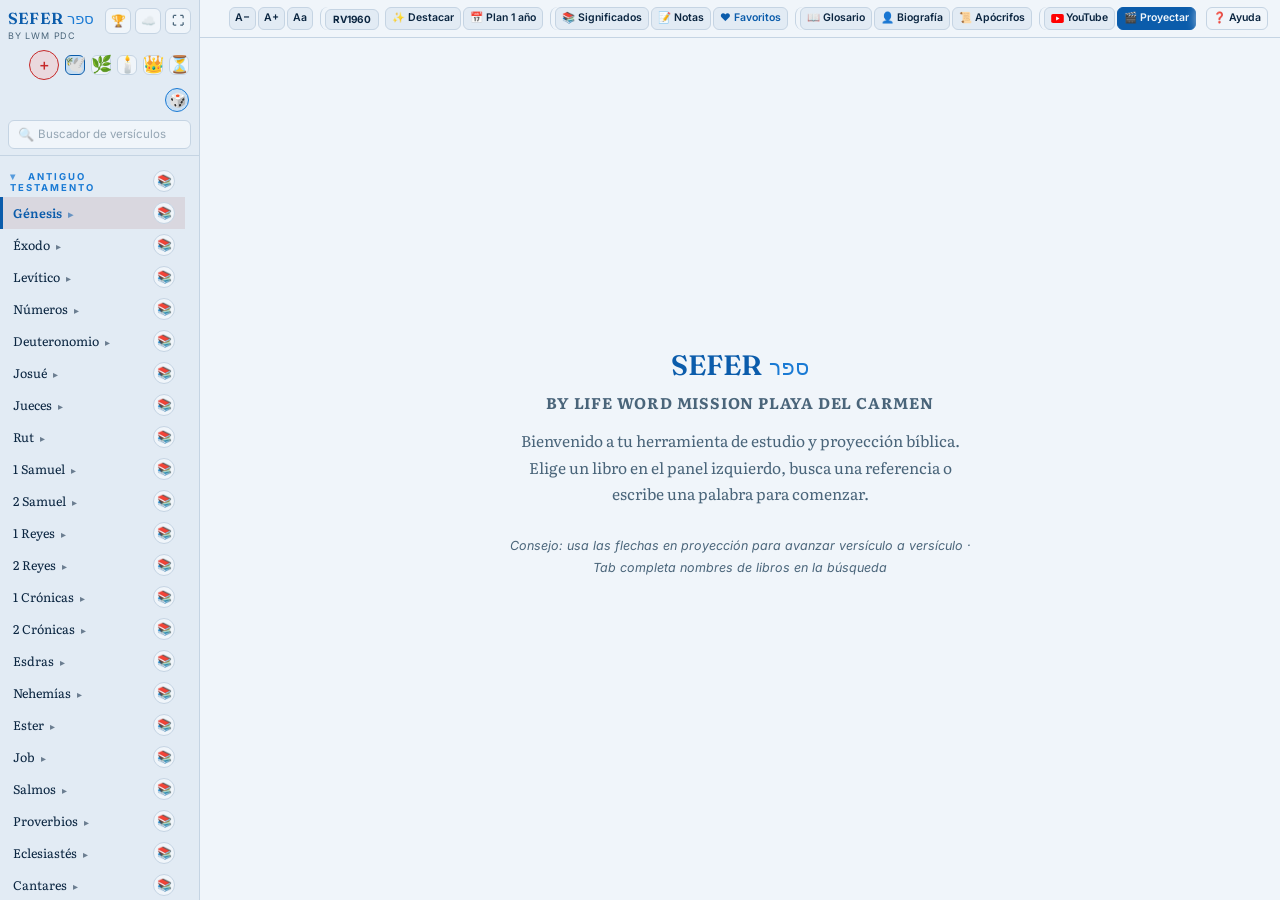
==== index.html @ 8e6ccca7 "Add files via upload" ====
<!DOCTYPE html>
<html lang="es">
<head>
<meta charset="UTF-8">
<meta name="viewport" content="width=device-width, initial-scale=1.0">
<title>SEFER ספר — BY LIFE WORD MISSION</title>
<link rel="preconnect" href="https://fonts.googleapis.com">
<link href="https://fonts.googleapis.com/css2?family=Fraunces:ital,opsz,wght@0,9..144,400;0,9..144,500;0,9..144,600;0,9..144,700;1,9..144,500&family=Literata:ital,opsz,wght@0,7..72,400;0,7..72,500;0,7..72,600;1,7..72,400&family=Inter:wght@400;500;600;700&display=swap" rel="stylesheet">

  <link rel="stylesheet" href="styles/base.css">
  <link rel="stylesheet" href="styles/nav.css">
  <link rel="stylesheet" href="styles/toolbar.css">
  <link rel="stylesheet" href="styles/reader.css">
  <link rel="stylesheet" href="styles/stage.css">
  <link rel="stylesheet" href="styles/modals.css">
  <link rel="stylesheet" href="styles/side-panel.css">
  <link rel="stylesheet" href="styles/word-popup.css">
  <link rel="stylesheet" href="styles/tour.css">
  <link rel="stylesheet" href="styles/themes.css">
  <link rel="stylesheet" href="styles/responsive.css">

</head>
<body data-theme="lwm-day">
<div id="app">

  <div id="mobile-header">
    
    <div id="mobile-word-search-wrap" style="display:none;">
      <button type="button" id="mobile-word-search-clear" class="search-clear-btn" title="Borrar" aria-label="Borrar" hidden>✕</button>
      <input id="mobile-word-search-input" placeholder="Buscar palabra…" autocomplete="off" spellcheck="false">
    </div>
  </div>

  <div id="nav">
    <div id="nav-header">
      <div id="nav-header-row">
        <div>
          <div class="brand-block" id="brand-reset-btn" role="button" tabindex="0" data-tooltip="Reiniciar navegación (contraer todo)" title="Reiniciar navegación (contraer todo)" style="cursor:pointer;">
          <div class="brand">SEFER<span class="brand-heb">ספר</span></div>
          <div class="brand-sub">BY LWM PDC</div>
          </div>
        </div>
        <div id="nav-header-actions">
          <button type="button" id="btn-user-profile" class="nav-action-btn" data-tooltip="Perfil, logros e insignias" title="Perfil">🏆</button>
          <button type="button" id="btn-login-google" class="nav-action-btn" data-tooltip="Sincronizar con Google Drive" title="Sincronizar">☁️</button>
          <button type="button" id="fullscreen-btn" class="nav-action-btn" data-tooltip="Pantalla completa (como F11)" title="Pantalla completa">⛶</button>
        </div>
      </div>
      <div id="theme-switch">
        <div class="theme-row-continuous">
          <button type="button" id="theme-more-btn" class="theme-more-btn" title="Más temas" data-tooltip="Cambiar lote de temas (＋/−)">＋</button>
          <div id="theme-batch" class="theme-batch"></div>
        </div>
        <button type="button" id="random-verse-btn" class="random-verse-btn" title="Versículo aleatorio" data-tooltip="Ir a un versículo al azar">🎲</button>
      </div>
      <div id="ref-search-wrap">
        <span class="ref-search-icon" aria-hidden="true">🔍</span>
        <button type="button" id="ref-search-clear" class="search-clear-btn" title="Borrar búsqueda" aria-label="Borrar búsqueda" hidden>✕</button>
        <input id="ref-search" placeholder="" autocomplete="off" spellcheck="false" aria-label="Buscador de versículos">
        <span id="ref-ph-anim">Buscador de versículos</span>
        <div id="ref-suggest"></div>
      </div>
    </div>
    <div id="book-list"></div>

<div id="yt-player-wrap" class="yt-sidebar" style="display:none;" aria-hidden="true">
  <div id="yt-player-bar">
    <span id="yt-player-title">Sermón</span>
    <div style="display:flex;gap:3px;align-items:center;flex-shrink:0;">
      <button type="button" id="yt-change-btn" class="yt-bar-btn" title="Cambiar enlace">✎</button>
      <button type="button" id="yt-clear-btn" class="yt-bar-btn" title="Borrar enlace y cerrar">🗑</button>
      <button type="button" id="yt-close-btn" class="yt-bar-btn" title="Cerrar">✕</button>
    </div>
  </div>
  <div id="yt-iframe-box"></div>
</div>

  </div>

  <div id="main">
    <div id="topbar">
      <div id="topbar-left">
        <div id="current-ref">—</div>
      </div>
      <div id="topbar-actions">
        <span class="tb-group" id="tb-group-font">
          <button class="btn btn-icon has-tip" id="font-dec" data-tooltip="Reducir tamaño del texto">A−</button>
          <button class="btn btn-icon has-tip" id="font-inc" data-tooltip="Aumentar tamaño del texto">A+</button>
          <button class="btn btn-icon has-tip" id="font-family-btn" data-tooltip="Elegir tipografía de lectura">Aa</button>
        </span>
        <span class="tb-group" id="tb-group-read">
          <div id="version-switch" class="version-switch-toolkit">
            <button type="button" id="version-btn" class="btn has-tip" aria-haspopup="listbox" aria-expanded="false" title="Traducción" data-tooltip="Cambiar traducción bíblica (RV1960, NVI…)">
              <span class="vb-label">RV1960</span>
            </button>
            <div id="version-menu" role="listbox" aria-label="Versiones de la Biblia">
              <div class="ver-group">Reina Valera</div>
              <button type="button" class="ver-item" data-version="rv1909" role="option"><span class="ver-dot">•</span> 1909</button>
              <button type="button" class="ver-item active" data-version="rv1960" role="option"><span class="ver-dot">•</span> 1960 <span class="ver-def">Predeterminado</span></button>
              <button type="button" class="ver-item" data-version="rva2015" role="option"><span class="ver-dot">•</span> 2015</button>
              <div class="ver-group">Nueva Versión Internacional</div>
              <button type="button" class="ver-item" data-version="nvi" role="option">NVI (Español latino)</button>
              <div class="ver-group">Nueva Traducción Viviente</div>
              <button type="button" class="ver-item" data-version="ntv" role="option">NTV</button>
              <div class="ver-group">Traducción en Lenguaje Actual</div>
              <button type="button" class="ver-item" data-version="tla" role="option">TLA</button>
            </div>
          </div>
          <button class="btn has-tip" id="easy-btn" data-action="highlight" data-tooltip="Destacar nombres, lugares y palabras de Jesús">✨ Destacar</button>
          <button class="btn has-tip" id="plan-btn" data-tooltip="Plan de lectura de la Biblia en un año">📅 Plan 1 año</button>
        </span>
        <span class="tb-group" id="tb-group-study">
          <button class="btn has-tip" id="meanings-btn" data-tooltip="Ver significados guardados">📚 Significados</button>
          <button class="btn has-tip" id="notes-btn" data-tooltip="Abrir tus notas por versículo">📝 Notas</button>
          <button class="btn fav-btn has-tip" id="favs-btn" data-tooltip="Ver versículos favoritos">❤️ Favoritos</button>
        </span>
        <span class="tb-group" id="tb-group-consult">
          <button class="btn has-tip" id="glossary-btn" data-tooltip="Consultar términos bíblicos">📖 Glosario</button>
          <button class="btn has-tip" id="biography-btn" data-tooltip="Biografías de personas de la Biblia">👤 Biografía</button>
          <button class="btn has-tip" id="apocrifos-btn" data-tooltip="Información sobre libros apócrifos">📜 Apócrifos</button>
        </span>
        <span class="tb-group" id="tb-group-tools">
          <span id="estado-nube" style="display:none;" aria-hidden="true"></span>
          <button class="btn has-tip" id="youtube-btn" data-tooltip="Pegar un sermón de YouTube mientras lees"><svg class="yt-logo" viewBox="0 0 28 20" width="18" height="13" aria-hidden="true"><rect width="28" height="20" rx="4" fill="#FF0000"/><path d="M11 5.5v9l7.5-4.5L11 5.5z" fill="#fff"/></svg> YouTube</button>
          <button class="btn primary has-tip" id="project-btn" data-tooltip="Proyectar versículo, selección o capítulo">🎬 Proyectar</button>
          <button class="btn has-tip" id="help-btn" data-tooltip="Manual de SEFER y tour guiado">❓ Ayuda</button>
        </span>
      </div>
    </div>
    
    <div id="mobile-toolbar">
      <button type="button" class="btn" id="mt-easy" data-tooltip="Destacar">✨ Destacar</button>
<button type="button" class="btn" id="mt-meanings" data-tooltip="Ver significados guardados">📚 Significados</button>
      <button type="button" class="btn" id="mt-notes" data-tooltip="Abrir tus notas por versículo">📝 Notas</button>
      <button type="button" class="btn fav-btn" id="mt-favs" data-tooltip="Ver versículos favoritos">♥ Favoritos</button>
      <button type="button" class="btn" id="mt-help" data-tooltip="Manual de SEFER y tour guiado">❓ Ayuda</button>
    </div>
    <div id="selection-bar"><div id="selection-info"></div></div>

    <div id="content-wrap">
      <div id="reader"></div>
      <div id="side-backdrop"></div>
      <div id="side"></div>
    </div>
  </div>

  <div id="mobile-footer">
    <div id="mobile-footer-themes"></div>
    <div id="mobile-footer-search"></div>
  </div>

</div>

<div id="project-sheet">
  <div class="ps-card">
    <div class="ps-title">🎬 Proyectar</div>
    <button type="button" class="ps-opt" data-proj="current" data-ps-key="1">1 · 📄 Versículo actual</button>
    <button type="button" class="ps-opt" data-proj="selection" id="ps-opt-selection" data-ps-key="2">2 · ☑️ Selección de versículos</button>
    <button type="button" class="ps-opt" data-proj="chapter" data-ps-key="3">3 · 📚 Capítulo completo</button>
    <button type="button" class="ps-cancel" id="ps-cancel">Cancelar</button>
  </div>
</div>

<div id="stage">
  <div id="stage-exit">Salir (Esc)</div>
  <div id="stage-compare-wrap">
    <button type="button" class="stage-btn" id="stage-compare-btn" title="Comparar con otra traducción (izq/der)">⇄ Comparar</button>
    <select id="stage-compare-sel" title="Segunda traducción" style="display:none;">
      <option value="rv1960">RV1960</option>
      <option value="rv1909">RV1909</option>
      <option value="rva2015">RVA2015</option>
      <option value="nvi">NVI</option>
      <option value="ntv">NTV</option>
      <option value="tla">TLA</option>
    </select>
  </div>
  <div id="stage-extra-btns" style="display:none;">
    <button type="button" class="stage-btn stage-extra" id="stage-fav-btn" title="Guardar en favoritos">❤️</button>
    <button type="button" class="stage-btn stage-extra" id="stage-note-btn" title="Escribir nota">📝</button>
    <button type="button" class="stage-btn stage-extra" id="stage-highlight-btn" title="Resaltar palabras (manual)">🖍️</button>
    <button type="button" class="stage-btn stage-extra" id="stage-dice-btn" title="Otro versículo al azar">🎲</button>
  </div>
  <div id="stage-note-panel" style="display:none;">
    <textarea id="stage-note-ta" placeholder="Escribe una nota sobre este versículo…"></textarea>
    <div class="stage-note-actions">
      <button type="button" class="stage-btn" id="stage-note-save">Guardar</button>
      <button type="button" class="stage-btn" id="stage-note-cancel">Cerrar</button>
    </div>
  </div>
  <div id="stage-body">
    <div class="stage-pane" id="stage-pane-a">
      <div class="stage-ref" id="stage-ref"></div>
      <div class="stage-text" id="stage-text"></div>
    </div>
    <div class="stage-pane" id="stage-pane-b" style="display:none;">
      <div class="stage-ref" id="stage-ref-b"></div>
      <div class="stage-text" id="stage-text-b"></div>
    </div>
  </div>
  <div id="stage-nav">
    <button class="stage-btn" id="stage-prev">‹ Anterior</button>
    <button class="stage-btn" id="stage-auto" title="Desplazamiento automático (10 s de espera)" style="display:none;">▶ Auto</button>
    <button class="stage-btn stage-speed" id="stage-speed-btn" title="Velocidad (clic para cambiar)" style="display:none;">0.03×</button>
    <button class="stage-btn" id="stage-next">Siguiente ›</button>
  </div>
</div>

<div id="modal-youtube" style="display:none;position:fixed;inset:0;z-index:1350;background:rgba(0,0,0,0.45);align-items:center;justify-content:center;padding:20px;">
  <div class="im-card" style="max-width:420px;width:100%;background:var(--card-bg);color:var(--ink);border:1px solid var(--line);border-radius:12px;padding:20px 22px;position:relative;">
    <button type="button" id="cerrar-youtube-modal" style="position:absolute;top:10px;right:12px;border:none;background:transparent;font-size:18px;cursor:pointer;color:var(--ink-soft);">❌</button>
    <div style="font-family:var(--font-display);font-weight:700;font-size:18px;color:var(--rubric);margin:0 28px 10px 0;">Sermón de YouTube</div>
    <p style="font-size:13px;color:var(--ink-soft);margin:0 0 12px;line-height:1.5;">Pega el enlace del vídeo. Se mostrará <strong>solo el reproductor</strong> en una esquina (sin comentarios ni lista de sugerencias de la página de YouTube).</p>
    <input id="yt-url-input" type="url" placeholder="https://www.youtube.com/watch?v=… o https://youtu.be/…" style="width:100%;box-sizing:border-box;padding:10px 12px;border:1px solid var(--line);border-radius:8px;background:var(--parchment);color:var(--ink);font-family:var(--font-ui);font-size:13px;margin-bottom:12px;">
    <div class="yt-modal-actions">
      <button type="button" class="btn" id="yt-clear-modal-btn">Borrar</button>
      <button type="button" class="btn" id="yt-paste-btn">Pegar</button>
      <button type="button" class="btn primary" id="yt-load-btn">Cargar vídeo</button>
    </div>
  </div>
</div>

<div id="modal-plan-lectura" style="display:none;position:fixed;inset:0;z-index:1300;background:rgba(0,0,0,0.45);align-items:center;justify-content:center;padding:20px;">
  <div class="im-card" style="max-width:483px;width:92%;height:min(480px,70vh);max-height:70vh;display:flex;flex-direction:column;overflow:hidden;background:var(--card-bg);color:var(--ink);border:1px solid var(--line);border-radius:10px;padding:16px 18px 14px;position:relative;box-sizing:border-box;">
    <button type="button" id="cerrar-plan" style="position:absolute;top:10px;right:12px;border:none;background:transparent;font-size:18px;cursor:pointer;color:var(--ink-soft);">❌</button>
    <div style="font-family:var(--font-display);font-size:18px;font-weight:700;color:var(--rubric);margin:0 28px 8px 0;">📅 Plan de Lectura en 1 Año</div>
    <div style="font-size:12px;font-weight:600;color:var(--ink-soft);margin:0 0 6px;">Orden de lectura</div>
    <div class="plan-order-row" style="display:flex;gap:5px;flex-wrap:nowrap;margin:0 0 12px;overflow-x:hidden;max-width:100%;">
      <button type="button" class="btn plan-order-btn active" data-order="canonical">Canónico AT→NT</button>
      <button type="button" class="btn plan-order-btn" data-order="inverse">Inverso NT→AT</button>
      <button type="button" class="btn plan-order-btn" data-order="parallel">Paralelo</button>
      <button type="button" class="btn plan-order-btn" data-order="chrono">Cronológico</button>
    </div>
    <div style="font-size:12px;font-weight:600;color:var(--ink-soft);margin:0 0 6px;">Inicio del plan</div>
    <div style="display:flex;gap:6px;flex-wrap:wrap;margin:0 0 12px;">
      <button type="button" class="btn plan-mode-btn active" id="plan-mode-calendar" data-mode="calendar">1 ene – 31 dic</button>
      <button type="button" class="btn plan-mode-btn" id="plan-mode-today" data-mode="today">Desde hoy (365 días)</button>
    </div>
    <p style="font-size:13px;color:var(--ink-soft);margin:0 0 12px;">Día <strong id="dia-actual-plan">—</strong> <span id="plan-mode-label" style="opacity:0.8;"></span></p>
    <div id="lectura-de-hoy"></div>
    <div style="margin-top:14px;display:flex;gap:8px;flex-wrap:wrap;">
      <button type="button" class="btn" id="plan-prev-day">‹ Día anterior</button>
      <button type="button" class="btn" id="plan-next-day">Día siguiente ›</button>
    </div>
  </div>
</div>

<div id="modal-perfil" style="display:none;position:fixed;inset:0;z-index:1300;background:rgba(0,0,0,0.45);align-items:center;justify-content:center;padding:20px;">
  <div class="im-card" style="max-width:560px;width:100%;max-height:88vh;display:flex;flex-direction:column;background:var(--card-bg);color:var(--ink);border:1px solid var(--line);border-radius:12px;padding:0;position:relative;overflow:hidden;">
    <button type="button" id="cerrar-perfil" style="position:absolute;top:10px;right:12px;border:none;background:transparent;font-size:18px;cursor:pointer;color:var(--ink-soft);z-index:2;">❌</button>
    <div id="perfil-header" style="flex:0 0 auto;padding:20px 22px 14px;border-bottom:1px solid var(--line);display:flex;gap:14px;align-items:center;">
      <img id="perfil-foto" alt="" style="width:56px;height:56px;border-radius:50%;object-fit:cover;background:var(--parchment-2);border:2px solid var(--line);display:none;">
      <div id="perfil-foto-placeholder" style="width:56px;height:56px;border-radius:50%;background:var(--parchment-2);border:2px solid var(--line);display:flex;align-items:center;justify-content:center;font-size:24px;">👤</div>
      <div style="min-width:0;flex:1;">
        <div id="perfil-nombre" style="font-family:var(--font-display);font-weight:700;font-size:17px;color:var(--rubric);">Invitado</div>
        <div id="perfil-email" style="font-size:12px;color:var(--ink-soft);word-break:break-all;">Conecta con ☁️ Sincronizar para ver tu cuenta</div>
        <div id="perfil-stats" style="font-size:12px;margin-top:6px;color:var(--ink-soft);"></div>
      </div>
    </div>
    <div style="flex:0 0 auto;padding:10px 22px 6px;font-family:var(--font-display);font-weight:700;font-size:15px;color:var(--rubric);">🏆 Logros e insignias</div>
    <div id="lista-logros" style="flex:1 1 auto;overflow-y:auto;padding:8px 18px 16px;"></div>
    <div style="flex:0 0 auto;padding:10px 22px 14px;border-top:1px solid var(--line);">
      <button type="button" class="btn primary" id="cerrar-perfil-2">Cerrar</button>
    </div>
  </div>
</div>
<div id="toast-logro" class="toast-logro" aria-live="polite"></div>

<div id="modal-apocrifos" style="display:none;position:fixed;inset:0;z-index:1300;background:rgba(0,0,0,0.45);align-items:center;justify-content:center;padding:16px;">
  <div class="im-card" style="max-width:640px;width:100%;max-height:90vh;display:flex;flex-direction:column;background:var(--card-bg);color:var(--ink);border:1px solid var(--line);border-radius:12px;padding:0;position:relative;overflow:hidden;">
    <button type="button" id="cerrar-apocrifos" style="position:absolute;top:10px;right:12px;border:none;background:transparent;font-size:18px;cursor:pointer;color:var(--ink-soft);z-index:2;">❌</button>
    <div style="flex:0 0 auto;padding:16px 44px 12px 18px;border-bottom:1px solid var(--line);">
      <div style="font-family:var(--font-display);font-size:20px;font-weight:700;color:var(--rubric);">📜 Libros apócrifos</div>
      <p style="margin:6px 0 0;font-size:13px;color:var(--ink-soft);line-height:1.45;">Información y curiosidades. No se incluye el texto de estos libros. En SEFER usamos el canon de la Reina-Valera 1960 (66 libros).</p>
    </div>
    <div id="apocrifos-body" style="flex:1 1 auto;overflow-y:auto;padding:14px 18px 20px;font-size:13.5px;line-height:1.55;"></div>
  </div>
</div>

<div id="modal-genealogia" style="display:none;position:fixed;inset:0;z-index:1300;background:rgba(0,0,0,0.45);align-items:center;justify-content:center;padding:16px;">
  <div class="im-card" style="max-width:640px;width:100%;max-height:90vh;display:flex;flex-direction:column;background:var(--card-bg);color:var(--ink);border:1px solid var(--line);border-radius:12px;padding:0;position:relative;overflow:hidden;">
    <button type="button" id="cerrar-genealogia" style="position:absolute;top:10px;right:12px;border:none;background:transparent;font-size:18px;cursor:pointer;color:var(--ink-soft);z-index:2;">❌</button>
    <div style="flex:0 0 auto;padding:16px 44px 12px 18px;border-bottom:1px solid var(--line);">
      <div style="font-family:var(--font-display);font-size:20px;font-weight:700;color:var(--rubric);">👤 Biografías de la Biblia</div>
      <p style="margin:6px 0 0;font-size:13px;color:var(--ink-soft);line-height:1.45;">Solo personas con información bíblica. Elige un nombre, lee su historia y sigue por familia si quieres.</p>
      <input type="text" id="gene-search" placeholder="Escribe un nombre (ejemplo: David)" style="width:100%;margin-top:10px;padding:10px 12px;border:1px solid var(--line);border-radius:8px;background:var(--parchment);color:var(--ink);font-family:var(--font-ui);font-size:14px;outline:none;box-sizing:border-box;">
    </div>
    <div id="gene-detail" style="flex:1 1 auto;overflow-y:auto;padding:14px 16px 18px;"></div>
  </div>
</div>

<div id="modal-glosario" style="display:none;position:fixed;inset:0;z-index:1300;background:rgba(0,0,0,0.45);align-items:center;justify-content:center;padding:20px;">
  <div class="im-card" style="max-width:520px;width:100%;max-height:85vh;display:flex;flex-direction:column;background:var(--card-bg);color:var(--ink);border:1px solid var(--line);border-radius:10px;padding:0;position:relative;overflow:hidden;">
    <button type="button" id="cerrar-glosario" style="position:absolute;top:10px;right:12px;border:none;background:transparent;font-size:18px;cursor:pointer;color:var(--ink-soft);z-index:2;">❌</button>
    <div style="flex:0 0 auto;padding:18px 22px 10px;background:var(--card-bg);border-bottom:1px solid var(--line);">
      <div style="font-family:var(--font-display);font-size:20px;font-weight:700;color:var(--rubric);margin:0 28px 10px 0;">📖 Glosario Bíblico</div>
      <input type="text" id="buscador-glosario" placeholder="Buscar palabra (ej. Gracia, Redención)…" style="width:100%;padding:8px 10px;border:1px solid var(--line);border-radius:6px;background:var(--parchment);color:var(--ink);font-family:var(--font-ui);font-size:13px;outline:none;">
    </div>
    <ul id="lista-glosario" style="list-style:none;padding:12px 22px 16px;margin:0;font-family:var(--font-body);font-size:13.5px;line-height:1.55;overflow-y:auto;flex:1 1 auto;"></ul>
  </div>
</div>

<div id="sefer-tour-overlay" aria-hidden="true"></div>
<div id="sefer-tour-spot" style="display:none;"></div>
<div id="sefer-tour-card" style="display:none;" role="dialog" aria-modal="true">
  <h4 id="sefer-tour-title"></h4>
  <p id="sefer-tour-text"></p>
  <div id="sefer-tour-actions">
    <span id="sefer-tour-step"></span>
    <div class="tour-nav">
      <button type="button" class="btn" id="sefer-tour-skip">Salir</button>
      <button type="button" class="btn" id="sefer-tour-prev">Anterior</button>
      <button type="button" class="btn primary" id="sefer-tour-next">Siguiente</button>
    </div>
  </div>
</div>
<div id="word-popup">
  <span class="wp-close" title="Cerrar">❌</span>
  <div class="wp-term"></div>
  <div class="wp-def"></div>
  <div class="wp-source"></div>
  <div class="wp-actions">
    <button type="button" class="wp-save" id="wp-save-btn" title="Guardar significado">💾 Guardar</button>
  </div>
</div>


<!-- Historial de versiones (oculto: buscador → versionshistory) -->
<div id="modal-versions" style="display:none;position:fixed;inset:0;z-index:1400;background:rgba(0,0,0,0.5);align-items:center;justify-content:center;padding:16px;">
  <div class="im-card" style="max-width:560px;width:100%;max-height:88vh;display:flex;flex-direction:column;background:var(--card-bg);color:var(--ink);border:1px solid var(--line);border-radius:12px;padding:0;position:relative;overflow:hidden;">
    <button type="button" id="cerrar-versions" style="position:absolute;top:10px;right:12px;border:none;background:transparent;font-size:18px;cursor:pointer;color:var(--ink-soft);z-index:2;">❌</button>
    <div style="flex:0 0 auto;padding:16px 44px 12px 18px;border-bottom:1px solid var(--line);">
      <div style="font-family:var(--font-display);font-size:18px;font-weight:700;color:var(--rubric);">📋 Historial de versiones</div>
      <p id="versions-current-label" style="margin:6px 0 0;font-size:12.5px;color:var(--ink-soft);"></p>
    </div>
    <div id="versions-body" style="flex:1 1 auto;overflow-y:auto;padding:12px 16px 18px;font-size:13px;line-height:1.5;"></div>
  </div>
</div>

<div id="word-search-bar">
  <div class="ws-input-row">
    <input id="word-search-input" placeholder="Buscar palabra en la Biblia…" autocomplete="off" spellcheck="false">
  </div>
  <div id="word-search-results"></div>
</div>

<div id="info-modal">
  <div class="im-card" tabindex="-1">
    <button type="button" class="im-close" title="Cerrar (Esc)">❌</button>
    <div class="im-title" id="im-title"></div>
    <div class="im-sub" id="im-sub"></div>
    <div class="im-scroll" id="im-scroll" tabindex="0">
      <div id="im-body"></div>
    </div>
    <div class="im-nav" id="im-nav" style="display:none;">
      <button type="button" id="im-prev">‹ Anterior</button>
      <button type="button" id="im-next">Siguiente ›</button>
    </div>
  </div>
</div>

<script src="https://apis.google.com/js/api.js"></script>
<script src="https://accounts.google.com/gsi/client" async defer></script>

  <script src="https://apis.google.com/js/api.js"></script>
  <script src="https://accounts.google.com/gsi/client" async defer></script>
  
<script>
/* SEFER — carga Biblia (prueba bible/ y raíz) */
(function(){
  function loadOne(file){
    return new Promise(function(resolve, reject){
      var tried = ['./bible/' + file, './' + file, 'bible/' + file, file];
      var i = 0;
      function next(){
        if(i >= tried.length){ reject(new Error('No se pudo cargar ' + file)); return; }
        var url = tried[i++];
        var s = document.createElement('script');
        s.src = url;
        s.async = false;
        s.onload = function(){ console.info('[SEFER] OK', url); resolve(url); };
        s.onerror = function(){ next(); };
        document.head.appendChild(s);
      }
      next();
    });
  }
  window.__SEFER_BIBLE_READY = loadOne('bible-data.js')
    .then(function(){ return loadOne('bible-versions.js'); })
    .then(function(){ return loadOne('book-info.js'); })
    .then(function(){
      try{
        if(window.BIBLE_DATA){ window.BIBLE = window.BIBLE_DATA; }
      }catch(e){}
      console.info('[SEFER] Biblia lista', Object.keys(window.BIBLE_DATA||{}).length, 'libros');
    })
    .catch(function(err){
      console.error('[SEFER]', err);
      try{
        alert('No se cargó el texto bíblico. Necesitas en el repo:\n• bible/bible-data.js\n• bible/bible-versions.js\n• bible/book-info.js');
      }catch(e){}
    });
})();
</script>

<script src="./data/sefer-version.js"></script>
  <script src="./data/dictionary.js"></script>
  <script src="./data/genealogy.js"></script>
  <script src="./data/apocrifos.js"></script>
  <script src="./data/plan-books.js"></script>
  <script src="./data/glosario-extra.js"></script>
  <script src="./js/config.js"></script>
  <script src="./js/store.js"></script>
  <script src="./js/nav.js"></script>
  <script src="./js/reader.js"></script>
  <script src="./js/selection.js"></script>
  <script src="./js/search-ref.js"></script>
  <script src="./js/search-word.js"></script>
  <script src="./js/notes-favs.js"></script>
  <script src="./js/meanings.js"></script>
  <script src="./js/stage.js"></script>
  <script src="./js/themes.js"></script>
  <script src="./js/fonts.js"></script>
  <script src="./js/scroll-rails.js"></script>
  <script src="./js/versions.js"></script>
  <script src="./js/plan.js"></script>
  <script src="./js/glosario.js"></script>
  <script src="./js/genealogia.js"></script>
  <script src="./js/apocrifos.js"></script>
  <script src="./js/youtube.js"></script>
  <script src="./js/logros.js"></script>
  <script src="./js/drive.js"></script>
  <script src="./js/tour.js"></script>
  <script src="./js/help.js"></script>
  <script src="./js/shortcuts.js"></script>
  <script src="./js/mobile.js"></script>
  <script src="./js/app.js"></script>

</body>
</html>
---- styles/base.css ----
/* SEFER — extracted from index.html (no rule changes) */

:root{
  --sefer-hl: rgba(255, 230, 120, 0.55);
  --sefer-hl-border: rgba(200, 160, 40, 0.35);

  --book-item-h:30px;
  --book-item-py:5px;
  --book-item-px:10px;
  --chapter-size:28px;
  --chapters-gap:3px;
--font-display:'Fraunces', serif;--font-body:'Literata', serif;--font-ui:'Inter', sans-serif;}

*{box-sizing:border-box;}

html,body{margin:0;padding:0;height:100%;}

body{background:var(--parchment);color:var(--ink);font-family:var(--font-ui);overflow:hidden;transition:background .2s, color .2s;}

#mobile-toggle{display:flex;align-items:center;justify-content:center;border:1px solid var(--line);background:var(--parchment);color:var(--ink-soft);border-radius:6px;width:30px;height:30px;padding:0;font-size:15px;cursor:pointer;line-height:1;}

#mobile-toggle:hover{border-color:var(--gold);color:var(--rubric);}

#mobile-toggle.active{border-color:var(--rubric);color:var(--rubric);background:var(--gold-soft);}

#mobile-header, #mobile-footer{display:none;}

body.mobile-mode{overflow:hidden;position:fixed;inset:0;width:100%;}

body.mobile-mode #mobile-header{display:flex;flex:0 0 auto;flex-direction:column;gap:8px;padding:12px 12px 10px;border-bottom:1px solid var(--line);background:var(--parchment-2);}

body.mobile-mode #current-ref{font-size:14px;overflow:hidden;text-overflow:ellipsis;}

#mobile-toolbar{display:none;}

body.mobile-mode #mobile-toolbar{display:flex;flex:0 0 auto;flex-wrap:wrap;gap:5px;padding:6px 10px 8px;border-bottom:1px solid var(--line);background:var(--parchment);transition:max-height .25s ease, opacity .25s ease, padding .25s ease, border .25s ease;max-height:120px;opacity:1;overflow:hidden;}

body.mobile-mode #mobile-toolbar.hidden-scroll{max-height:0;opacity:0;padding-top:0;padding-bottom:0;border-bottom-width:0;}

body.mobile-mode .book-title{font-size:22px;}

body.mobile-mode #mobile-footer{display:flex;flex:0 0 auto;align-items:center;gap:10px;padding:10px 14px;background:var(--parchment-2);flex-wrap:wrap;}

body.mobile-mode #mobile-footer-themes{flex:0 0 auto;}

body.mobile-mode #mobile-footer-search{flex:1 1 150px;min-width:150px;}

.vaction{padding:6px 10px;font-size:11.5px;}

body.mobile-mode .welcome-mobile{max-width:340px;margin:0 auto;text-align:center;padding:16px 12px;}

body.mobile-mode .welcome-mobile h1{font-family:var(--font-display);font-size:24px;font-weight:600;color:var(--rubric);margin:0 0 4px;}

body.mobile-mode .welcome-mobile .welcome-heb{font-size:18px;color:var(--gold);margin-bottom:10px;}

body.mobile-mode .welcome-mobile p{font-family:var(--font-body);font-size:13.5px;line-height:1.55;color:var(--ink-soft);margin:0 0 8px;}

body.mobile-mode .welcome-mobile .wm-list{text-align:left;font-family:var(--font-ui);font-size:12.5px;line-height:1.7;color:var(--ink);margin:12px 0;padding:0 8px;}

body.mobile-mode .welcome-mobile .welcome-hint{font-size:12px;font-style:italic;color:var(--ink-soft);margin-top:12px;}

.info-btn{display:inline-flex;align-items:center;justify-content:center;width:22px;height:22px;margin-left:6px;border-radius:50%;border:1px solid var(--line);background:var(--parchment);color:var(--gold);font-size:12px;font-weight:700;font-family:var(--font-ui);cursor:pointer;flex-shrink:0;line-height:1;padding:0;vertical-align:middle;}

.info-btn:hover{border-color:var(--rubric);color:var(--rubric);background:var(--gold-soft);}

#notes-btn.active-panel{background:var(--rubric);border-color:var(--rubric);color:var(--parchment);}

#current-ref{font-family:var(--font-display);font-size:15px;font-weight:600;color:var(--ink);white-space:nowrap;line-height:1.35;}

#selection-info{font-family:var(--font-ui);font-size:11.5px;color:var(--gold);font-weight:600;line-height:1.35;white-space:normal;word-break:break-word;display:inline-block;text-align:right;max-width:100%;}

.sermon-editor input, .sermon-editor textarea{width:100%;font-family:var(--font-ui);font-size:13px;padding:8px 10px;border:1px solid var(--line);border-radius:6px;background:var(--parchment);color:var(--ink);margin-bottom:8px;box-sizing:border-box;}

.sermon-editor textarea{min-height:56px;resize:vertical;}

.sermon-editor .se-row{display:flex;gap:6px;flex-wrap:wrap;margin-bottom:8px;}

.sermon-editor .se-section{border:1px solid var(--line);border-radius:8px;padding:10px;margin-bottom:10px;background:var(--parchment-2);}

.sermon-editor .se-verse-chip{display:inline-flex;align-items:center;gap:4px;font-size:11.5px;padding:3px 8px;border-radius:12px;background:var(--gold-soft);border:1px solid var(--line);margin:2px 4px 2px 0;}

.sermon-editor .se-verse-chip button{border:none;background:transparent;cursor:pointer;color:var(--rubric);font-weight:700;}

.result-item .fav-del, .result-item .sermon-del{float:right;border:none;background:transparent;cursor:pointer;font-size:14px;opacity:0.55;padding:2px 4px;}

.result-item:hover .fav-del, .result-item:hover .sermon-del{opacity:1;}

#select-hint{font-family:var(--font-ui);font-size:12px;color:var(--ink-soft);font-style:italic;margin-bottom:18px;}

.vaction{font-family:var(--font-ui);font-size:11px;padding:4px 9px;border-radius:4px;border:1px solid var(--line);background:var(--parchment);cursor:pointer;color:var(--ink-soft);}

.vaction:hover{border-color:var(--rubric);color:var(--rubric);}

.vaction.on{background:var(--gold-soft);border-color:var(--gold);color:var(--ink);}

.result-item .note-del{position:absolute;top:8px;right:4px;border:none;background:transparent;cursor:pointer;font-size:13px;opacity:0.45;padding:2px 4px;border-radius:4px;color:var(--ink-soft);}

.result-item:hover .note-del{opacity:1;}

.result-item .note-del:hover{color:var(--fav);background:var(--parchment);}

.trash-link{margin-top:16px;padding:10px 0 4px;border-top:1px solid var(--line);font-family:var(--font-ui);font-size:12.5px;font-weight:600;color:var(--ink-soft);cursor:pointer;display:flex;align-items:center;gap:6px;}

.trash-link:hover{color:var(--rubric);}

.trash-actions{display:flex;gap:8px;margin:8px 0 12px;flex-wrap:wrap;}

.welcome{max-width:560px;margin:48px auto;text-align:center !important;padding:24px;}

.welcome h1{font-family:var(--font-display);font-size:28px;font-weight:600;color:var(--rubric);margin:0 0 8px;}

.welcome .welcome-heb{font-size:22px;color:var(--gold);margin-bottom:18px;}

.welcome p{font-family:var(--font-body);font-size:15.5px;line-height:1.7;color:var(--ink-soft);margin:0 0 12px;}

.welcome .welcome-hint{font-family:var(--font-ui);font-size:12.5px;color:var(--ink-soft);margin-top:28px;font-style:italic;}

.easy-name{font-weight:700;}

.easy-city{font-style:italic;}

.result-item{padding:9px 0;border-bottom:1px solid var(--line);cursor:pointer;position:relative;padding-right:28px;}

.result-item:hover .result-ref{color:var(--rubric);}

.result-ref{font-family:var(--font-ui);font-weight:700;font-size:12px;color:var(--gold);}

.result-text{font-family:var(--font-body);font-size:13px;color:var(--ink);margin-top:2px;line-height:1.5;}

.empty-msg{font-family:var(--font-ui);font-size:12.5px;color:var(--ink-soft);font-style:italic;}

::-webkit-scrollbar{width:9px;}

::-webkit-scrollbar-thumb{background:var(--line);border-radius:5px;}

#mobile-header, #mobile-footer, #mobile-toolbar, #mobile-toggle{display:none !important;}

body.mobile-mode{}

#estado-nube{font-size:10px !important;max-width:70px !important;overflow:hidden;text-overflow:ellipsis;}

.help-flag{display:inline-block;vertical-align:middle;margin:0 2px 2px 0;border-radius:2px;box-shadow:0 0 0 1px rgba(0,0,0,0.12);}

.plan-order-row{flex-wrap:nowrap !important;align-items:center;overflow-x:hidden !important;max-width:100%;}
.plan-order-btn, .plan-mode-btn{
  transform: none !important;
  flex: 1 1 0 !important;
  min-width: 0 !important;
}
.plan-order-btn:hover, .plan-mode-btn:hover{
  transform: none !important;
  /* solo color, no agrandar */
}


.plan-order-row .plan-order-btn{flex:1 1 0;white-space:nowrap;font-size:11px;padding:5px 6px;min-width:0;}

.plan-order-btn.active, .plan-mode-btn.active{background:var(--rubric);border-color:var(--rubric);color:#fff;}

.welcome-brand, .welcome h1.welcome-brand{font-family:var(--font-display);font-weight:600;font-size:28px;color:var(--rubric);letter-spacing:0.2px;margin:0 0 8px;}

.welcome-sub{font-family:var(--font-ui);font-size:12px;color:var(--ink-soft);text-transform:uppercase;letter-spacing:0.8px;margin:0 0 18px;}

.toast-logro{display:none;position:fixed;bottom:16px;left:12px;top:auto;right:auto;z-index:1450;width:min(320px, calc(100vw - 24px));background:var(--card-bg);color:var(--ink);border:1px solid var(--gold);border-radius:10px;padding:10px 12px;box-shadow:0 10px 28px rgba(0,0,0,0.22);font-family:var(--font-ui);transform:translateX(-120%);opacity:0;pointer-events:none;}

.toast-logro.show{display:flex;align-items:flex-start;gap:10px;pointer-events:auto;animation:toastIn 0.45s ease-out forwards;}

.toast-logro.hide{display:flex;align-items:flex-start;gap:10px;animation:toastOut 0.45s ease-in forwards;}

.toast-logro .tl-icon{font-size:28px;line-height:1;flex-shrink:0;width:36px;text-align:center;}

.toast-logro .tl-body{min-width:0;flex:1;}

.toast-logro .tl-title{font-weight:700;font-size:13.5px;color:var(--rubric);margin:0 0 2px;}

.toast-logro .tl-desc{font-size:12px;color:var(--ink-soft);line-height:1.4;margin:0;}

@keyframes toastIn{from{transform:translateX(-120%);opacity:0;}to{transform:translateX(0);opacity:1;}}

@keyframes toastOut{from{transform:translateX(0);opacity:1;}to{transform:translateX(-120%);opacity:0;}}

#gene-detail .gd-name{font-family:var(--font-display);font-size:24px;font-weight:700;color:var(--rubric);margin:0 0 8px;}

#gene-detail .gd-bio{font-size:15px;line-height:1.65;margin:0 0 14px;}

#gene-detail .gd-refs{display:flex;flex-wrap:wrap;gap:8px;margin-bottom:8px;}

#gene-detail .gd-ref{font-size:13px;padding:6px 10px;border:1px solid var(--line);border-radius:999px;background:var(--parchment);cursor:pointer;color:var(--ink);}

#gene-detail .gd-ref:hover{border-color:var(--rubric);color:var(--rubric);}

#gene-detail .gd-empty{font-size:14.5px;line-height:1.55;color:var(--ink-soft);font-style:italic;padding:8px 0 12px;}

#gene-detail .gd-section{font-size:13px;font-weight:700;color:var(--rubric);margin:14px 0 8px;}

#gene-detail .gd-chips{display:flex;flex-wrap:wrap;gap:8px;}

#gene-detail .gd-chip{border:1px solid var(--line);background:var(--parchment);color:var(--ink);border-radius:10px;padding:10px 12px;font-size:14px;cursor:pointer;font-family:var(--font-ui);}

#gene-detail .gd-chip:hover{border-color:var(--rubric);color:var(--rubric);background:color-mix(in srgb, var(--gold) 12%, var(--parchment));}

#gene-detail .gd-chip.big{font-size:15px;font-weight:600;min-width:120px;text-align:center;}

#gene-detail .gd-hint{font-size:12.5px;color:var(--ink-soft);margin:0 0 10px;line-height:1.4;}

#select-hint{font-size:12.5px !important;line-height:1.45 !important;margin-bottom:4px !important;}

#lectura-de-hoy{flex:1 1 auto;overflow-y:auto;min-height:120px;max-height:none;margin:8px 0;padding-right:4px;}

.bio-list{list-style:none;margin:0;padding:0;}

.bio-list-item{padding:10px 8px;border-bottom:1px solid var(--line);cursor:pointer;line-height:1.4;}

.bio-list-item:hover{background:color-mix(in srgb, var(--gold) 12%, transparent);}

.bio-list-item strong{display:block;color:var(--rubric);font-size:14.5px;margin-bottom:2px;}

.bio-preview{display:block;font-size:12.5px;color:var(--ink-soft);}

.bio-era-tag{display:inline-block;font-size:11px;font-weight:600;color:var(--gold);margin:2px 0 4px;}

/* —— v2.4.3: tooltips toolkit debajo + sin franja negra por scroll —— */

html, body{
  margin:0 !important;
  padding:0 !important;
  height:100% !important;
  width:100% !important;
  overflow:hidden !important;
  overscroll-behavior:none;
}

.sefer-scroll-target::-webkit-scrollbar{ width:0 !important; height:0 !important; display:none !important; }

.sefer-sb{
  position:absolute;
  right:0;
  top:0;
  bottom:0;
  width:12px;
  z-index:30;
  display:flex;
  flex-direction:column;
  background: var(--parchment-2);
  border-left: 1px solid var(--line);
  box-sizing:border-box;
  user-select:none;
}

.sefer-sb-btn{
  flex:0 0 14px;
  height:14px;
  width:100%;
  border:none;
  padding:0;
  margin:0;
  cursor:pointer;
  background: var(--parchment-2);
  color: var(--ink-soft);
  font-size:8px;
  line-height:14px;
  text-align:center;
}

.sefer-sb-btn:hover{
  background: color-mix(in srgb, var(--ink-soft) 22%, var(--parchment-2));
  color: var(--ink);
}

.sefer-sb-btn:active{
  background: color-mix(in srgb, var(--rubric) 35%, var(--parchment-2));
  color: var(--rubric);
}

.sefer-sb-track{
  flex:1 1 auto;
  position:relative;
  min-height:20px;
  background: color-mix(in srgb, var(--parchment) 40%, var(--parchment-2));
  cursor:pointer;
}

.sefer-sb-thumb{
  position:absolute;
  left:1px;
  right:1px;
  top:0;
  height:30px;
  border-radius:4px;
  background: color-mix(in srgb, var(--ink-soft) 65%, var(--parchment-2));
  border:1px solid var(--line);
  box-sizing:border-box;
  cursor:grab;
  min-height:18px;
}

.sefer-sb-thumb:hover{
  background: var(--ink-soft);
}

.sefer-sb-thumb.dragging{
  cursor:grabbing;
  background: var(--rubric);
  border-color: var(--rubric-soft);
}


/* unified sizes */
.book-item, #book-list .book-item{
  min-height:var(--book-item-h) !important;
  padding:var(--book-item-py) var(--book-item-px) !important;
  box-sizing:border-box !important;
  font-size:12.5px !important;
  line-height:1.25 !important;
}
.chap-pill, #book-list .chap-btn, #book-list .chap-pill, .chap-btn{
  width:var(--chapter-size) !important;
  height:var(--chapter-size) !important;
  min-width:var(--chapter-size) !important;
  min-height:var(--chapter-size) !important;
  max-width:var(--chapter-size) !important;
  max-height:var(--chapter-size) !important;
  padding:0 !important;
  font-size:11px !important;
  box-sizing:border-box !important;
  display:inline-flex !important;
  align-items:center !important;
  justify-content:center !important;
}
---- styles/nav.css ----
/* SEFER — extracted from index.html (no rule changes) */

#app{display:flex;height:100vh;width:100vw;}

#nav{--nav-w:280px;width:280px;min-width:280px;background:var(--parchment-2);border-right:1px solid var(--line);display:flex;flex-direction:column;overflow:hidden;}

#nav-header-actions{display:flex;align-items:center;justify-content:flex-end;gap:6px;margin-top:0;}

body.mobile-mode #app{flex-direction:column;height:100vh;height:100dvh;width:100%;overflow:hidden;}

body.mobile-mode #mobile-header #nav-header-row{display:flex;width:100%;align-items:flex-start;justify-content:space-between;gap:8px;}

body.mobile-mode #nav-header{display:none;}

body.mobile-mode #main{flex:1.3 1 0;min-height:0;width:100%;}

body.mobile-mode #content-wrap{flex:1 1 auto;min-height:0;flex-direction:column;}

body.mobile-mode .chap-title{font-size:15px;}

body.mobile-mode #nav{--nav-w:280px;width:100%;min-width:0;flex:1 1 0;min-height:0;border-right:none;border-top:1px solid var(--line);border-bottom:1px solid var(--line);}

body.mobile-mode .book-item{padding:8px 14px;font-size:15px;}

body.mobile-mode .testament-label{padding:12px 14px 6px;}

body.mobile-mode #mobile-footer-themes .theme-batch{display:inline-flex;flex-wrap:wrap;align-items:center;gap:6px;}

#theme-switch{margin-top:0;flex-wrap:wrap;}

body.mobile-mode #mobile-footer-search #ref-search-wrap{margin-top:0;}

#nav-header{padding:18px 16px 12px;border-bottom:1px solid var(--line);}

#nav-header .brand, #mobile-header .brand{font-family:var(--font-display);font-weight:600;font-size:19px;color:var(--rubric);letter-spacing:0.2px;}

#nav-header .brand-sub, #mobile-header .brand-sub{font-size:10px;color:var(--ink-soft);text-transform:uppercase;letter-spacing:0.8px;margin-top:2px;line-height:1.3;}

#nav-header-row{display:flex;align-items:flex-start;justify-content:space-between;gap:8px;}

.brand-heb{font-size:15px;color:var(--gold);margin-left:4px;font-weight:400;}

#nav-header-actions .nav-action-btn{display:inline-flex;align-items:center;justify-content:center;box-sizing:border-box;border:1px solid var(--line);background:var(--parchment);color:var(--ink-soft);border-radius:6px;width:30px;height:30px;min-width:30px;min-height:30px;padding:0;margin:0;font-family:var(--font-ui);font-size:14px;font-weight:600;line-height:1;cursor:pointer;flex-shrink:0;transition:border-color .15s, color .15s, background .15s;}

#nav-header-actions .nav-action-btn:hover{border-color:var(--gold);color:var(--rubric);background:var(--parchment-2);}

#ref-search-wrap{margin-top:12px;position:relative;}

#ref-search-wrap .ref-search-icon{position:absolute;left:10px;top:50%;transform:translateY(-50%);font-size:13px;opacity:0.45;pointer-events:none;z-index:1;line-height:1;}

#ref-search{width:100%;padding:8px 10px 8px 30px;border:1px solid var(--line);border-radius:6px;background:var(--parchment);font-family:var(--font-ui);font-size:12.5px;color:var(--ink);outline:none;}

#ref-search:focus{border-color:var(--gold);background:var(--card-bg);}

#ref-search::placeholder{color:transparent;}

.testament-label .t-chevron{display:inline-block;width:14px;font-size:10px;opacity:0.7;}

.book-item .b-chevron{font-size:10px;opacity:0.55;margin-left:6px;}

.testament-label{display:flex;align-items:center;justify-content:space-between;gap:6px;}

.testament-label .t-label-text{flex:1;}

.theme-batch{display:inline-flex;flex-wrap:wrap;align-items:center;gap:6px;}

#theme-switch{display:flex;flex-wrap:wrap;gap:6px;margin-top:12px;}

.theme-dot{position:relative;width:30px;height:30px;border-radius:6px;cursor:pointer;border:1.5px solid var(--line);background:var(--parchment);display:flex;align-items:center;justify-content:center;font-size:17px;line-height:1;transition:border-color .15s, background .15s;overflow:visible;font-family:"Segoe UI Emoji","Apple Color Emoji","Noto Color Emoji","Twemoji Mozilla",sans-serif;}

.theme-dot:hover{border-color:var(--gold);}

.theme-dot.active{border-color:var(--rubric);background:var(--gold-soft);}

.theme-dot::after{content:attr(data-tooltip);position:absolute;left:50%;bottom:calc(100% + 8px);transform:translateX(-50%) translateY(4px);background:var(--ink);color:var(--parchment);font-family:var(--font-ui);font-size:11px;font-weight:600;letter-spacing:0.3px;white-space:nowrap;padding:5px 10px;border-radius:5px;opacity:0;visibility:hidden;pointer-events:none;transition:opacity .18s, transform .18s, visibility .18s;z-index:100;box-shadow:0 4px 12px rgba(0,0,0,0.18);}

.theme-dot::before{content:'';position:absolute;left:50%;bottom:calc(100% + 2px);transform:translateX(-50%);border:5px solid transparent;border-top-color:var(--ink);opacity:0;visibility:hidden;pointer-events:none;transition:opacity .18s, visibility .18s;z-index:100;}

.theme-dot:hover::after, .theme-dot:hover::before{opacity:1;visibility:visible;transform:translateX(-50%) translateY(0);}

.theme-dot:hover::before{transform:translateX(-50%);}

#book-list{flex:1;overflow-y:auto;padding:6px 0 20px;text-align:left;}

#nav, #nav-header, .book-item, .testament-label, .chap-pill{text-align:left;}

.testament-label{font-family:var(--font-ui);font-size:10.5px;font-weight:700;letter-spacing:2px;text-transform:uppercase;color:var(--gold);padding:14px 16px 6px;cursor:pointer;user-select:none;}

.book-item{padding:7px 16px;font-family:var(--font-body);font-size:14px;cursor:pointer;border-left:3px solid transparent;color:var(--ink);display:flex;justify-content:space-between;align-items:center;}

.book-item:hover{background:rgba(166,130,43,0.12);}

.book-item.active{border-left-color:var(--rubric);background:rgba(138,46,40,0.10);color:var(--rubric);font-weight:600;}

.chap-strip{display:none;flex-wrap:wrap;gap:5px;padding:6px 14px 10px 16px;}

.chap-strip.open{display:flex;}

.chap-pill{width:27px;height:25px;display:flex;align-items:center;justify-content:center;font-size:11px;font-family:var(--font-ui);background:var(--parchment);border:1px solid var(--line);border-radius:3px;cursor:pointer;color:var(--ink-soft);}

.chap-pill:hover{border-color:var(--rubric);color:var(--rubric);}

.chap-pill.active{background:var(--rubric);color:var(--parchment);border-color:var(--rubric);}

#main{flex:1;display:flex;flex-direction:column;min-width:0;}

#content-wrap{flex:1;display:flex;overflow:hidden;}

.theme-batch{display:inline-flex;flex-wrap:wrap;align-items:center;gap:6px;}

#theme-switch{display:flex;flex-wrap:wrap;align-items:center;gap:6px;}

.theme-more-btn, .random-verse-btn{width:28px;height:28px;border-radius:50%;border:1.5px solid #c62828;background:color-mix(in srgb, #c62828 14%, var(--parchment));color:#c62828;font-size:16px;font-weight:700;line-height:1;cursor:pointer;display:inline-flex;align-items:center;justify-content:center;padding:0;transition:background .15s, color .15s, border-color .15s, transform .15s;}

.random-verse-btn{border-color:var(--gold);background:color-mix(in srgb, var(--gold) 18%, var(--parchment));color:var(--rubric);font-size:14px;}

.random-verse-btn:hover{background:color-mix(in srgb, var(--gold) 28%, var(--parchment));border-color:var(--rubric);transform:rotate(15deg) scale(1.06);}

.random-verse-btn:active{transform:rotate(45deg) scale(0.95);}

.theme-dot{transition:transform .15s ease, box-shadow .15s ease;}

.theme-dot:hover{transform:scale(1.12);}

.theme-more-btn:hover{background:color-mix(in srgb, #c62828 22%, var(--parchment));border-color:#b71c1c;color:#b71c1c;}

.theme-more-btn.open{border-color:#2e7d32;background:color-mix(in srgb, #2e7d32 16%, var(--parchment));color:#2e7d32;}

.theme-more-btn.open:hover{background:color-mix(in srgb, #2e7d32 26%, var(--parchment));border-color:#1b5e20;color:#1b5e20;}

.theme-extra-row{display:flex;flex-wrap:wrap;gap:6px;width:100%;margin-top:4px;}

.theme-extra-row .theme-dot{display:inline-flex !important;}

.theme-dot .flag-svg{display:block;width:20px;height:14px;border-radius:2px;box-shadow:0 0 0 1px rgba(0,0,0,0.12);}

.welcome-brand .brand-heb{font-size:22px;color:var(--gold);margin-left:6px;font-weight:400;font-family:inherit;}

body.vp-narrow #nav{--nav-w:280px;width:220px;min-width:220px;}

body.vp-narrow #theme-switch{gap:4px;}

body.vp-narrow .theme-dot{width:18px;height:18px;}

.theme-dot{transition:transform .15s ease, box-shadow .15s ease, border-color .15s ease !important;}

.theme-dot:hover{transform:scale(1.08) rotate(5deg) !important;}

.theme-dot:active{transform:scale(0.96) rotate(-3deg) !important;}

#nav{display:flex !important;flex-direction:column !important;height:100%;max-height:100%;min-height:0;overflow:hidden !important;}

#nav-header, #theme-switch, #ref-search-wrap{flex:0 0 auto;}

#book-list{flex:1 1 auto !important;overflow-y:auto !important;min-height:0 !important;}

#app{
  height:100vh !important;
  height:100dvh !important;
  width:100vw !important;
  max-width:100% !important;
  overflow:hidden !important;
  position:relative;
}

#main{
  min-width:0;
  overflow:hidden !important;
}

#content-wrap{
  position:relative !important;
  min-height:0 !important;
  overflow:hidden !important;
}

#nav{
  position:relative !important;
}

/* —— v2.4.4: barra lateral compacta + bienvenida centrada + ventanas pequeñas —— */

#nav-header{
  flex:0 0 auto;
  padding:10px 10px 8px !important;
}

#nav-header-row{
  display:flex !important;
  align-items:flex-start !important;
  justify-content:space-between !important;
  gap:6px !important;
  flex-wrap:nowrap !important;
}

#nav-header-actions{
  display:flex !important;
  flex-wrap:nowrap !important;
  align-items:center !important;
  gap:4px !important;
  flex-shrink:0 !important;
}

#nav-header-actions .nav-action-btn{
  width:26px !important;
  height:26px !important;
  min-width:26px !important;
  min-height:26px !important;
  font-size:12px !important;
}

#theme-switch{
  display:flex !important;
  flex-wrap:nowrap !important;
  align-items:center !important;
  justify-content:flex-end !important;
  gap:5px !important;
  margin-top:8px !important;
  width:100%;
  overflow:visible !important;
  box-sizing:border-box !important;
  padding-right:2px !important;
}

#theme-switch .theme-batch{
  display:inline-flex !important;
  flex-wrap:nowrap !important;
  align-items:center !important;
  justify-content:flex-end !important;
  gap:5px !important;
  flex:0 1 auto;
  min-width:0;
  margin-left:auto !important;
}

.theme-more-btn,
.random-verse-btn{
  flex:0 0 auto !important;
  width:26px !important;
  height:26px !important;
  min-width:26px !important;
  min-height:26px !important;
  font-size:14px !important;
  line-height:1 !important;
  white-space:nowrap !important;
  display:inline-flex !important;
  align-items:center !important;
  justify-content:center !important;
  margin:0 !important;
}

.theme-dot{
  width:22px !important;
  height:22px !important;
  flex-shrink:0 !important;
}

#ref-search-wrap{ margin-top:8px !important; }

#ref-search{ font-size:12px !important; padding:6px 8px 6px 28px !important; }

/* App en ventana (no solo fullscreen): usar alto disponible */

html, body, #app{
  height:100% !important;
  max-height:100% !important;
}

#app{
  height:100vh !important;
  height:100dvh !important;
}

/* ===== Tamaños unificados (todos los temas) ===== */

.book-item,
#book-list .book-item,
#book-list .book-btn,
#book-list button.book-item{
  min-height:var(--book-item-h) !important;
  height:auto !important;
  padding:var(--book-item-py) var(--book-item-px) !important;
  line-height:1.25 !important;
  box-sizing:border-box !important;
  font-size:12.5px !important;
}

.chapters,
#book-list .chapters,
.chap-grid{
  gap:var(--chapters-gap) !important;
}

.chap-pill,
#book-list .chap-btn,
#book-list .chap-pill,
.chap-btn{
  width:var(--chapter-size) !important;
  height:var(--chapter-size) !important;
  min-width:var(--chapter-size) !important;
  min-height:var(--chapter-size) !important;
  max-width:var(--chapter-size) !important;
  max-height:var(--chapter-size) !important;
  padding:0 !important;
  box-sizing:border-box !important;
  font-size:11px !important;
  line-height:var(--chapter-size) !important;
  display:inline-flex !important;
  align-items:center !important;
  justify-content:center !important;
}


/* Lotes: +/− arriba del tema 1; hueco antiguo reservado */
#theme-switch{
  display:flex;
  flex-wrap:wrap;
  align-items:center;
  gap:6px;
  position:relative;
}
#theme-batch-top{
  width:100%;
  display:flex;
  justify-content:flex-start;
  align-items:center;
  margin-bottom:2px;
  min-height:28px;
}
#theme-batch-top .theme-more-btn{
  flex:0 0 auto;
}
#theme-more-spacer{
  visibility:hidden !important;
  display:inline-block !important;
  width:28px;
  height:28px;
  min-width:28px;
  pointer-events:none;
  flex:0 0 auto;
}
#theme-batch{
  display:flex;
  flex-wrap:nowrap;
  gap:4px;
  align-items:center;
}


/* YouTube: oculto sin ocupar espacio; visible solo con clase body.yt-sidebar-active */
#yt-player-wrap,
#yt-player-wrap.yt-sidebar,
.yt-sidebar{
  display: none !important;
  margin: 0 !important;
  padding: 0 !important;
  height: 0 !important;
  max-height: 0 !important;
  min-height: 0 !important;
  overflow: hidden !important;
  flex: 0 0 0 !important;
  border: none !important;
}
body.yt-sidebar-active #yt-player-wrap.yt-sidebar,
body.yt-sidebar-active #yt-player-wrap{
  display: flex !important;
  flex-direction: column !important;
  flex: 0 0 auto !important;
  height: auto !important;
  max-height: none !important;
  min-height: 0 !important;
  margin: 0 !important;
  padding: 4px 6px 6px !important;
  gap: 4px !important;
  overflow: hidden !important;
  box-sizing: border-box !important;
}
body.yt-sidebar-active #yt-player-bar{
  display: flex !important;
  align-items: center !important;
  gap: 4px !important;
  margin: 0 !important;
  padding: 0 0 4px 0 !important;
  flex: 0 0 auto !important;
}
body.yt-sidebar-active #yt-player-title{
  flex: 1 1 auto;
  min-width: 0;
  font-size: 11px !important;
  line-height: 1.2 !important;
  margin: 0 !important;
  overflow: hidden;
  text-overflow: ellipsis;
  white-space: nowrap;
}
body.yt-sidebar-active #yt-iframe-box{
  flex: 0 0 auto !important;
  min-height: 0 !important;
  margin: 0 !important;
  padding: 0 !important;
  aspect-ratio: 16/9;
  max-height: 100%;
}
body.yt-sidebar-active #yt-iframe-box iframe{
  width: 100% !important;
  height: 100% !important;
  display: block !important;
  border: 0 !important;
}
/* Lista de libros aprovecha todo el alto cuando no hay vídeo */
#book-list{
  flex: 1 1 auto !important;
  min-height: 0 !important;
}
body.yt-sidebar-active #book-list{
  flex: 1 1 auto !important;
  min-height: 0 !important;
}


#ref-search-wrap, .search-wrap{ position:relative; }
.search-clear-btn{
  position:absolute;
  right:6px;
  top:50%;
  transform:translateY(-50%);
  z-index:5;
  border:none;
  background:transparent;
  color:var(--ink-soft);
  cursor:pointer;
  font-size:14px;
  line-height:1;
  padding:4px 6px;
  border-radius:4px;
}
.search-clear-btn:hover{ color:var(--rubric); background:var(--gold-soft); }
#ref-search-wrap #ref-search{ padding-right:28px !important; }

body:not(.yt-sidebar-active) #yt-player-wrap{
  display:none !important;
  height:0 !important;
  max-height:0 !important;
  min-height:0 !important;
  padding:0 !important;
  margin:0 !important;
  overflow:hidden !important;
  flex:0 0 0 !important;
  pointer-events:none !important;
}


/* 6 iconos continuos: lotes + 5 temas; dado separado */
#theme-switch{
  display: flex !important;
  flex-wrap: wrap;
  align-items: center;
  gap: 8px !important;
  margin-top: 10px;
}
.theme-row-continuous{
  display: inline-flex !important;
  flex-wrap: nowrap;
  align-items: center;
  gap: 6px !important;
}
.theme-row-continuous .theme-batch{
  display: inline-flex !important;
  gap: 6px !important;
  margin: 0 !important;
}
#theme-more-btn, .theme-more-btn{
  width: 30px !important;
  height: 30px !important;
  margin: 0 !important;
  flex-shrink: 0;
}
#theme-more-spacer, .theme-more-spacer, #theme-batch-top, .theme-batch-top{
  display: none !important;
  width: 0 !important;
  height: 0 !important;
  margin: 0 !important;
  padding: 0 !important;
  visibility: hidden !important;
}
#random-verse-btn{
  margin-left: 4px !important;
}


/* ========== FIX CRÍTICO: panel de lectura a ancho completo ========== */
#app {
  display: flex !important;
  flex-direction: row !important;
  width: 100% !important;
  height: 100vh !important;
  height: 100dvh !important;
  overflow: hidden !important;
}
#nav {
  flex: 0 0 auto !important;
  width: var(--nav-w, 280px) !important;
  max-width: 40vw !important;
}
#main {
  flex: 1 1 0 !important;
  min-width: 0 !important;
  width: auto !important;
  max-width: none !important;
  display: flex !important;
  flex-direction: column !important;
  overflow: hidden !important;
}
#topbar {
  flex: 0 0 auto !important;
  width: 100% !important;
}
#content-wrap {
  flex: 1 1 0 !important;
  min-width: 0 !important;
  min-height: 0 !important;
  width: 100% !important;
  display: flex !important;
  flex-direction: column !important;
  overflow: hidden !important;
}
#reader {
  flex: 1 1 0 !important;
  min-width: 0 !important;
  width: 100% !important;
  max-width: none !important;
  display: flex !important;
  flex-direction: column !important;
  overflow: hidden !important;
  box-sizing: border-box !important;
  padding: 0 24px !important;
}
#reader-verses {
  flex: 1 1 auto !important;
  width: 100% !important;
  max-width: none !important;
  min-width: 0 !important;
  overflow-y: auto !important;
  margin: 0 !important;
  padding: 12px 0 40px !important;
  box-sizing: border-box !important;
}
#reader .verse {
  width: 100% !important;
  max-width: 100% !important;
  min-width: 0 !important;
  box-sizing: border-box !important;
}


/* Temas: 6 iconos en una sola fila continua */
.theme-row-continuous {
  display: inline-flex !important;
  flex-direction: row !important;
  flex-wrap: nowrap !important;
  align-items: center !important;
  gap: 6px !important;
}
.theme-row-continuous #theme-more-btn,
.theme-row-continuous .theme-more-btn {
  order: 0 !important;
  margin: 0 !important;
}
.theme-row-continuous #theme-batch,
.theme-row-continuous .theme-batch {
  display: inline-flex !important;
  flex-wrap: nowrap !important;
  gap: 6px !important;
  margin: 0 !important;
}
#theme-switch {
  display: flex !important;
  flex-wrap: wrap !important;
  align-items: center !important;
  gap: 8px !important;
}


/* 2.5.8 — sin franja vacía encima del reproductor YouTube */
#nav {
  display: flex !important;
  flex-direction: column !important;
  min-height: 0 !important;
  overflow: hidden !important;
}
#book-list {
  flex: 1 1 auto !important;
  min-height: 0 !important;
  margin-bottom: 0 !important;
  padding-bottom: 8px !important;
}
body.yt-sidebar-active #book-list {
  flex: 1 1 auto !important;
  min-height: 0 !important;
  padding-bottom: 4px !important;
  margin-bottom: 0 !important;
}
body.yt-sidebar-active #yt-player-wrap,
body.yt-sidebar-active #yt-player-wrap.yt-sidebar {
  flex: 0 0 auto !important;
  margin-top: 0 !important;
  margin-bottom: 0 !important;
  padding-top: 4px !important;
  padding-bottom: 4px !important;
  gap: 2px !important;
  border-top: 1px solid var(--line) !important;
  max-height: none !important;
}
body.yt-sidebar-active #yt-player-bar {
  margin: 0 !important;
  padding: 2px 0 2px 0 !important;
  min-height: 0 !important;
}
body.yt-sidebar-active #yt-iframe-box {
  margin: 0 !important;
  padding: 0 !important;
  /* alto por ancho de barra, sin huecos extra */
  aspect-ratio: 16 / 9 !important;
  max-height: min(28vh, 220px) !important;
  height: auto !important;
}


/* === 2.5.8b: Biblia hasta el borde del YouTube (sin hueco) === */
#nav {
  display: flex !important;
  flex-direction: column !important;
  height: 100% !important;
  max-height: 100% !important;
  min-height: 0 !important;
  overflow: hidden !important;
  gap: 0 !important;
}
#nav-header,
#theme-switch,
#ref-search-wrap {
  flex: 0 0 auto !important;
}
#book-list {
  flex: 1 1 auto !important;
  min-height: 0 !important;
  max-height: none !important;
  margin: 0 !important;
  padding-bottom: 6px !important;
  overflow-y: auto !important;
}
body.yt-sidebar-active #book-list {
  flex: 1 1 auto !important;
  min-height: 0 !important;
  max-height: none !important; /* NO 72% — eso dejaba franja vacía */
  margin: 0 !important;
  padding-bottom: 4px !important;
}
body.yt-sidebar-active #yt-player-wrap,
body.yt-sidebar-active #yt-player-wrap.yt-sidebar {
  display: flex !important;
  flex-direction: column !important;
  flex: 0 0 auto !important;
  height: auto !important;
  max-height: none !important; /* alto natural del vídeo, no % que deje hueco */
  min-height: 0 !important;
  margin: 0 !important;
  padding: 4px 6px 6px !important;
  gap: 2px !important;
  border-top: 1px solid var(--line) !important;
  overflow: hidden !important;
  box-sizing: border-box !important;
}
body.yt-sidebar-active #yt-player-bar {
  flex: 0 0 auto !important;
  margin: 0 !important;
  padding: 2px 0 4px !important;
}
body.yt-sidebar-active #yt-iframe-box {
  flex: 0 0 auto !important;
  width: 100% !important;
  margin: 0 !important;
  padding: 0 !important;
  aspect-ratio: 16 / 9 !important;
  height: auto !important;
  max-height: 240px !important;
}
body.yt-sidebar-active #yt-iframe-box iframe {
  display: block !important;
  width: 100% !important;
  height: 100% !important;
  border: 0 !important;
}


/* =========================================================
   YT LAYOUT DEFINITIVO (probado: gap = 0)
   Biblia flex 1 1 0; YouTube flex 0 0 auto; sin max-height %
   ========================================================= */
#nav {
  display: flex !important;
  flex-direction: column !important;
  height: 100% !important;
  max-height: 100% !important;
  min-height: 0 !important;
  overflow: hidden !important;
  gap: 0 !important;
}
#nav-header,
#theme-switch,
#ref-search-wrap {
  flex: 0 0 auto !important;
}
#book-list {
  flex: 1 1 0 !important;
  min-height: 0 !important;
  max-height: none !important;
  margin: 0 !important;
  padding-bottom: 4px !important;
  overflow-x: hidden !important;
  overflow-y: auto !important;
}
body.yt-sidebar-active #book-list {
  flex: 1 1 0 !important;
  min-height: 0 !important;
  max-height: none !important;
  margin: 0 !important;
  padding-bottom: 4px !important;
}
body:not(.yt-sidebar-active) #yt-player-wrap,
body:not(.yt-sidebar-active) #yt-player-wrap.yt-sidebar {
  display: none !important;
  height: 0 !important;
  max-height: 0 !important;
  flex: 0 0 0 !important;
  overflow: hidden !important;
  margin: 0 !important;
  padding: 0 !important;
  border: none !important;
}
body.yt-sidebar-active #yt-player-wrap,
body.yt-sidebar-active #yt-player-wrap.yt-sidebar {
  display: flex !important;
  flex-direction: column !important;
  flex: 0 0 auto !important;
  height: auto !important;
  max-height: none !important;
  min-height: 0 !important;
  margin: 0 !important;
  padding: 4px 6px 6px !important;
  gap: 2px !important;
  overflow: hidden !important;
  box-sizing: border-box !important;
  border-top: 1px solid var(--line) !important;
  width: 100% !important;
}
body.yt-sidebar-active #yt-player-bar {
  display: flex !important;
  flex: 0 0 auto !important;
  margin: 0 !important;
  padding: 2px 0 4px !important;
  min-height: 0 !important;
}
body.yt-sidebar-active #yt-iframe-box {
  flex: 0 0 auto !important;
  width: 100% !important;
  margin: 0 !important;
  padding: 0 !important;
  aspect-ratio: 16 / 9 !important;
  height: auto !important;
  max-height: 220px !important;
  line-height: 0 !important;
  background: #000 !important;
}
body.yt-sidebar-active #yt-iframe-box iframe {
  display: block !important;
  width: 100% !important;
  height: 100% !important;
  border: 0 !important;
}
---- styles/toolbar.css ----
/* SEFER — extracted from index.html (no rule changes) */

body.mobile-mode #topbar{flex-direction:row;flex-wrap:nowrap;align-items:center;gap:6px;padding:8px 10px;flex:0 0 auto;overflow:hidden;}

body.mobile-mode #topbar-left{flex:1 1 auto;min-width:0;}

body.mobile-mode #topbar-actions{scrollbar-width:none;-ms-overflow-style:none;margin-left:0;flex:0 0 auto;flex-wrap:nowrap;gap:4px;}

body.mobile-mode #topbar-actions::-webkit-scrollbar{display:none;}

#topbar-actions .btn{font-size:12px;padding:7px 9px;flex:0 0 auto;}

body.mobile-mode #easy-btn, body.mobile-mode #sermons-btn, body.mobile-mode #meanings-btn, body.mobile-mode #notes-btn, body.mobile-mode #favs-btn, body.mobile-mode #help-btn, body.mobile-mode #clear-selection-btn{display:none !important;}

body.mobile-mode #mobile-toolbar .btn{font-size:11px;padding:6px 8px;flex:1 1 auto;min-width:calc(33% - 6px);text-align:center;}

#topbar{padding:8px 12px;border-bottom:1px solid var(--line);display:flex;align-items:center;justify-content:flex-end;gap:6px;background:var(--parchment);flex-wrap:wrap;overflow:hidden;position:relative;z-index:400;min-height:44px;box-sizing:border-box;width:100%;max-width:100%;}

#topbar-left{display:none;}

#topbar-actions{display:flex;align-items:center;justify-content:flex-end;gap:6px;flex:1 1 auto;min-width:0;max-width:100%;margin-left:auto;margin-right:0;flex-wrap:wrap;overflow:visible;padding:0;box-sizing:border-box;}

#topbar-actions .btn{flex:0 0 auto;white-space:nowrap;}

#help-btn{flex:0 0 auto;position:relative;z-index:5;white-space:nowrap;}

.btn.fav-btn{color:var(--fav);border-color:var(--line);}

.btn.fav-btn:hover{border-color:var(--fav);}

.btn.fav-btn.active-panel{background:var(--fav);border-color:var(--fav);color:#fff;}

.book-item:focus, .testament-label:focus, .chap-pill:focus, .verse:focus, .result-item:focus, .theme-dot:focus, .vaction:focus, .btn:focus, .info-btn:focus{outline:2px solid var(--gold);outline-offset:2px;}

.btn{font-family:var(--font-ui);font-size:12.5px;font-weight:600;padding:8px 14px;border-radius:6px;border:1px solid var(--line);background:var(--parchment-2);color:var(--ink);cursor:pointer;white-space:nowrap;}

.btn:hover{border-color:var(--gold);}

.btn.primary{background:var(--rubric);border-color:var(--rubric);color:var(--parchment);}

.btn.primary:hover{background:var(--rubric-soft);}

.btn:disabled{opacity:.4;cursor:default;}

.btn:disabled:hover{border-color:var(--line);}

.trash-actions .btn{font-size:11.5px;padding:6px 10px;}

.btn-icon, .btn.has-tip{position:relative;}

.btn-icon{min-width:36px;padding:8px 10px;font-size:15px;}

#topbar{position:relative;z-index:400;overflow:visible !important;}

#topbar-actions{position:relative;z-index:401;overflow:visible !important;}

#topbar-left, #content-wrap, #reader, #reader-sticky-head{}

.btn-icon, .btn.has-tip{position:relative;overflow:visible;}

.btn-icon::after, .btn.has-tip::after{content:attr(data-tooltip);position:absolute;left:50%;top:calc(100% + 8px);bottom:auto;transform:translateX(-50%) translateY(-4px);background:var(--ink);color:var(--parchment);font-family:var(--font-ui);font-size:11.5px;font-weight:600;white-space:normal;max-width:min(260px, 75vw);min-width:120px;text-align:center;line-height:1.35;padding:7px 11px;border-radius:6px;opacity:0;visibility:hidden;pointer-events:none;transition:opacity .18s, transform .18s, visibility .18s;z-index:10050;box-shadow:0 8px 20px rgba(0,0,0,0.35);}

#topbar-actions .btn{position:relative;z-index:1;}

#topbar-actions .btn:hover, #topbar-actions .btn:focus-visible{z-index:10051;}

.btn-icon:hover::after, .btn.has-tip:hover::after, .btn-icon:focus-visible::after, .btn.has-tip:focus-visible::after{opacity:1;visibility:visible;transform:translateX(-50%) translateY(0);}

.btn.easy-on{background:var(--gold-soft);border-color:var(--gold);color:var(--ink);font-weight:600;}

#topbar{flex-wrap:nowrap !important;overflow:visible !important;}

#topbar-actions{scrollbar-width:none;-ms-overflow-style:none;flex-wrap:nowrap !important;gap:4px;overflow:visible !important;max-width:none;}

#topbar-actions::-webkit-scrollbar{display:none;}

#topbar-actions .btn{white-space:nowrap;font-size:11px;padding:4px 6px;flex-shrink:1;min-width:0;}

#topbar-actions .btn-icon{padding:4px 6px;flex-shrink:0;}

#topbar-left{flex:1 1 auto;min-width:12rem;max-width:min(560px, 48vw);overflow:hidden;}

#topbar-left #current-ref{font-size:12.5px;font-weight:600;max-width:100%;white-space:nowrap;overflow:hidden;text-overflow:ellipsis;line-height:1.35;word-break:normal;overflow-wrap:normal;}

body.vp-narrow #topbar{padding:8px 12px;gap:8px;}

body.vp-narrow #topbar-actions .btn{padding:5px 8px;font-size:11.5px;}

#topbar-left #current-ref, #current-ref{display:none !important;}

#topbar{display:flex !important;flex-wrap:wrap !important;align-items:center !important;justify-content:flex-end !important;gap:6px 8px;padding:8px 12px !important;overflow:hidden !important;width:100% !important;max-width:100% !important;box-sizing:border-box !important;}

#topbar-left{display:none !important;}

#topbar-actions{display:flex !important;flex-wrap:wrap !important;align-items:center;justify-content:flex-end !important;margin-left:auto !important;margin-right:0 !important;flex:1 1 auto !important;min-width:0 !important;max-width:100% !important;width:auto !important;overflow:visible !important;gap:5px 6px;padding:0 !important;box-sizing:border-box !important;}

#topbar-actions .btn, #topbar-actions .btn-icon{flex:0 0 auto !important;white-space:nowrap;box-sizing:border-box;}

#help-btn{flex:0 0 auto !important;margin-left:0 !important;margin-right:0 !important;position:relative;z-index:6;}

/* SEFER v2.4.1-stable — Toolkit contenida (sin scroll fuera de márgenes) */

#topbar{
  display:flex !important;
  flex-wrap:wrap !important;
  align-items:center !important;
  justify-content:flex-end !important;
  gap:6px 8px;
  padding:8px 12px !important;
  overflow:hidden !important;
  width:100% !important;
  max-width:100% !important;
  box-sizing:border-box !important;
}

#topbar-left{ display:none !important; }

#topbar-actions{
  display:flex !important;
  flex-wrap:wrap !important;
  align-items:center;
  justify-content:flex-end !important;
  margin-left:auto !important;
  margin-right:0 !important;
  flex:1 1 auto !important;
  min-width:0 !important;
  max-width:100% !important;
  overflow:visible !important;
  gap:5px 6px;
  padding:0 !important;
  box-sizing:border-box !important;
}

#topbar-actions .btn,
#topbar-actions .btn-icon,
#help-btn{
  flex:0 0 auto !important;
  white-space:nowrap;
  box-sizing:border-box;
}

/* Tooltips DEBAJO del botón, visibles sobre el área de lectura (no arriba del botón) */

#topbar{
  overflow:visible !important;
  position:relative;
  z-index:500 !important;
}

#topbar-actions{
  overflow:visible !important;
  position:relative;
  z-index:501;
  display:flex !important;
  flex-wrap:wrap !important;
  align-items:center;
  justify-content:flex-end !important;
  gap:6px 8px;
}

#topbar-actions .tb-group{
  display:inline-flex;
  align-items:center;
  gap:4px;
  padding:2px 4px;
  border-radius:8px;
  border:1px solid transparent;
  background:transparent;
}

#topbar-actions .tb-group:hover{
  border-color:var(--line);
  background:color-mix(in srgb, var(--parchment-2) 70%, transparent);
}

#font-family-menu{
  position:absolute;
  top:calc(100% + 6px);
  right:0;
  z-index:700;
  background:var(--card-bg);
  border:1px solid var(--line);
  border-radius:10px;
  box-shadow:0 8px 24px rgba(0,0,0,0.18);
  padding:8px;
  min-width:180px;
  display:none;
  flex-direction:column;
  gap:4px;
}

#font-family-menu.open{ display:flex; }

#font-family-menu button{
  text-align:left;
  padding:8px 10px;
  border:none;
  border-radius:6px;
  background:transparent;
  color:var(--ink);
  cursor:pointer;
  font-size:13px;
}

#font-family-menu button:hover{ background:var(--parchment-2); }

#font-family-menu button.active{ background:var(--rubric); color:#fff; }

#topbar-actions .btn,
#topbar-actions .btn-icon,
#help-btn{
  position:relative;
  z-index:1;
  overflow:visible !important;
}

#topbar-actions .btn:hover,
#topbar-actions .btn:focus-visible,
#help-btn:hover,
#help-btn:focus-visible{
  z-index:600;
}

.btn-icon::after,
.btn.has-tip::after{
  content:attr(data-tooltip) !important;
  position:absolute !important;
  left:50% !important;
  top:calc(100% + 8px) !important;
  bottom:auto !important;
  transform:translateX(-50%) translateY(-4px) !important;
  background:var(--ink) !important;
  color:var(--parchment) !important;
  font-family:var(--font-ui) !important;
  font-size:11.5px !important;
  font-weight:600 !important;
  white-space:normal !important;
  max-width:min(260px, 70vw) !important;
  min-width:110px !important;
  text-align:center !important;
  line-height:1.35 !important;
  padding:7px 11px !important;
  border-radius:6px !important;
  opacity:0;
  visibility:hidden;
  pointer-events:none !important;
  z-index:20000 !important;
  box-shadow:0 8px 20px rgba(0,0,0,0.4) !important;
}

.btn-icon:hover::after,
.btn.has-tip:hover::after,
.btn-icon:focus-visible::after,
.btn.has-tip:focus-visible::after{
  opacity:1 !important;
  visibility:visible !important;
  transform:translateX(-50%) translateY(0) !important;
}

/* —— Selector de versión bíblica (toolkit, izquierda) —— */

#topbar-actions{
  justify-content:flex-start !important;
}

#version-switch.version-switch-toolkit{
  position:relative;
  flex:0 1 auto;
  margin-right:auto;
  max-width:min(280px, 42vw);
  z-index:520;
}

#version-btn{
  width:100%;
  display:flex;align-items:center;justify-content:space-between;gap:6px;
  padding:6px 10px;border:1px solid var(--line);border-radius:8px;
  background:var(--parchment-2);color:var(--ink);font-family:var(--font-ui);
  font-size:11.5px;font-weight:600;cursor:pointer;text-align:left;
  white-space:nowrap;
}

#version-btn:hover{border-color:var(--gold);color:var(--rubric);}

#version-btn .vb-label{overflow:hidden;text-overflow:ellipsis;white-space:nowrap;min-width:0;}

#version-btn .vb-caret{opacity:0.6;font-size:10px;flex-shrink:0;}

#version-menu{
  display:none;position:absolute;left:0;top:calc(100% + 4px);z-index:530;
  min-width:100%;width:max(100%,240px);
  background:var(--card-bg);border:1px solid var(--line);border-radius:10px;
  box-shadow:0 10px 28px rgba(0,0,0,0.18);padding:6px;max-height:min(60vh,360px);overflow-y:auto;
}

#version-menu.open{display:block;}

#version-menu .ver-group{
  font-size:10px;font-weight:700;letter-spacing:0.6px;text-transform:uppercase;
  color:var(--gold);padding:8px 8px 4px;margin-top:2px;
}

#version-menu .ver-group:first-child{margin-top:0;}

#version-menu .ver-item{
  display:flex;align-items:center;gap:6px;width:100%;text-align:left;
  border:none;background:transparent;color:var(--ink);font-family:var(--font-ui);
  font-size:12.5px;padding:7px 10px;border-radius:6px;cursor:pointer;
}

#version-menu .ver-item:hover{background:var(--gold-soft);color:var(--ink);}

#version-menu .ver-item.active{background:color-mix(in srgb, var(--rubric) 14%, transparent);color:var(--rubric);font-weight:700;}

#version-menu .ver-item .ver-dot{opacity:0.7;width:12px;}

#version-menu .ver-item .ver-def{font-size:10px;font-weight:600;color:var(--ink-soft);margin-left:auto;}

/* Tooltips toolkit: siempre por encima de otros botones (ventanas estrechas / wrap) */

#topbar,
#topbar-actions{
  overflow:visible !important;
}

#topbar-actions .btn,
#topbar-actions .btn-icon,
#help-btn{
  position:relative;
  z-index:1;
  overflow:visible !important;
}

#topbar-actions .btn:hover,
#topbar-actions .btn:focus-visible,
#topbar-actions .btn-icon:hover,
#topbar-actions .btn-icon:focus-visible,
#help-btn:hover,
#help-btn:focus-visible{
  z-index:10060 !important;
}

#topbar-actions .btn-icon::after,
#topbar-actions .btn.has-tip::after,
#help-btn.has-tip::after{
  z-index:10061 !important;
  pointer-events:none !important;
}

#topbar{
  z-index:500 !important;
}

/* Toolkit siempre una sola linea */

#topbar{
  flex-wrap:nowrap !important;
  overflow-x:auto !important;
  overflow-y:visible !important;
}

#topbar-actions{
  flex-wrap:nowrap !important;
  overflow-x:auto !important;
  overflow-y:visible !important;
  justify-content:flex-start !important;
  align-items:center !important;
  gap:4px 5px !important;
}

#topbar-actions .btn,
#topbar-actions .btn-icon,
#help-btn{
  flex:0 0 auto !important;
  white-space:nowrap !important;
}

#version-switch.version-switch-toolkit{
  flex:0 1 200px !important;
  max-width:200px !important;
  min-width:120px !important;
  margin-right:8px !important;
}

#version-btn{
  padding:5px 8px !important;
  font-size:11px !important;
}

#help-btn{
  margin-left:auto !important;
}

/* Ayuda siempre visible al final de la toolkit */

#topbar{
  flex-wrap:nowrap !important;
  overflow-x:auto !important;
  overflow-y:visible !important;
  padding-right:4px !important;
}

#topbar-actions{
  flex-wrap:nowrap !important;
  min-width:0 !important;
  flex:1 1 auto !important;
  overflow-x:auto !important;
  overflow-y:visible !important;
  padding-right:4px !important;
}

#help-btn{
  flex:0 0 auto !important;
  margin-left:8px !important;
  margin-right:2px !important;
  position:sticky !important;
  right:0 !important;
  z-index:40 !important;
  background:var(--parchment) !important;
  border:1px solid var(--line) !important;
  box-shadow: -8px 0 12px var(--parchment) !important;
  font-size:12px !important;
  padding:6px 10px !important;
  opacity:1 !important;
  visibility:visible !important;
}

/* Menú traducción por encima de la toolkit */

#version-switch.version-switch-toolkit{
  z-index:600 !important;
  position:relative !important;
}

#version-menu{
  z-index:700 !important;
}

#version-menu.open{
  display:block !important;
}

/* Menú fuentes por encima */

#font-family-menu{
  z-index:800 !important;
}

#font-family-menu.open{
  display:flex !important;
}

/* Selector traducción compacto */

#version-switch.version-switch-toolkit{
  flex:0 0 auto !important;
  max-width:108px !important;
  min-width:72px !important;
  width:108px !important;
  margin-right:4px !important;
}

#version-btn{
  padding:4px 6px !important;
  font-size:10px !important;
  font-weight:600 !important;
  max-width:108px !important;
}

#version-btn .vb-label{
  overflow:hidden;
  text-overflow:ellipsis;
  white-space:nowrap;
  max-width:84px;
}

#version-btn .vb-caret{ font-size:8px; }

#version-menu, #font-family-menu{
  z-index:5000 !important;
  position:fixed !important;
}

/* ===== Toolkit layout: versión izq · limpiar · resto a la derecha · ayuda al final ===== */

#topbar{
  display:flex !important;
  flex-wrap:nowrap !important;
  align-items:center !important;
  justify-content:flex-end !important;
  overflow-x:auto !important;
  overflow-y:visible !important;
  gap:4px !important;
}

#topbar-actions{
  display:flex !important;
  flex-wrap:nowrap !important;
  align-items:center !important;
  justify-content:flex-end !important;
  margin-left:0 !important;
  margin-right:0 !important;
  flex:1 1 auto !important;
  min-width:0 !important;
  gap:4px 5px !important;
  overflow-x:auto !important;
  overflow-y:visible !important;
  position:relative !important;
  z-index:50 !important;
}

/* Traducción: izquierda, ~4-5 caracteres */

#version-switch.version-switch-toolkit{
  order:-20 !important;
  flex:0 0 auto !important;
  width:auto !important;
  max-width:none !important;
  min-width:0 !important;
  margin-right:6px !important;
  margin-left:0 !important;
  position:relative !important;
  z-index:60 !important;
}

#version-btn{
  width:auto !important;
  max-width:none !important;
  min-width:3.2em !important;
  padding:4px 6px !important;
  font-size:10.5px !important;
  letter-spacing:0 !important;
}

#version-btn .vb-label{
  max-width:4.5em !important;
  overflow:hidden;
  text-overflow:ellipsis;
  white-space:nowrap;
  display:inline-block;
}

#version-btn .vb-caret{ display:none; }

/* ahorra espacio; el título indica el menú */

/* Limpiar: justo después de traducción, antes del grupo de tamaño */

#clear-selection-btn{
  order:-15 !important;
  flex:0 0 auto !important;
  margin-right:4px !important;
}

/* Empujar el resto (tamaño…proyectar) a la derecha */

#topbar-actions > .tb-group:first-of-type,
#topbar-actions > span.tb-group{
  /* groups keep natural order */
}

/* Ayuda siempre al final */

#help-btn{
  order:999 !important;
  flex:0 0 auto !important;
  margin-left:8px !important;
  margin-right:2px !important;
  position:relative !important;
  z-index:70 !important;
}

/* Tooltips toolkit: por encima de todo */

#topbar-actions .btn,
#topbar-actions .btn-icon,
#help-btn,
#clear-selection-btn{
  position:relative !important;
  overflow:visible !important;
  z-index:1;
}

#topbar-actions .btn:hover,
#topbar-actions .btn:focus-visible,
#topbar-actions .btn-icon:hover,
#topbar-actions .btn-icon:focus-visible,
#help-btn:hover,
#clear-selection-btn:hover{
  z-index:9000 !important;
}

#topbar-actions .btn-icon::after,
#topbar-actions .btn.has-tip::after,
#help-btn.has-tip::after,
#clear-selection-btn.has-tip::after{
  z-index:9001 !important;
  pointer-events:none !important;
  position:absolute !important;
  top:calc(100% + 8px) !important;
  bottom:auto !important;
  left:50% !important;
  transform:translateX(-50%) !important;
}

#topbar, #topbar-actions{
  overflow-y:visible !important;
}

/* Toolkit layout quirúrgico */

#topbar, #topbar-actions{
  overflow:visible !important;
  overflow-x:auto !important;
  overflow-y:visible !important;
}

#topbar-actions{
  display:flex !important;
  flex-wrap:nowrap !important;
  align-items:center !important;
  justify-content:flex-end !important;
}

#version-switch.version-switch-toolkit{
  order:-20 !important;
  flex:0 0 auto !important;
  width:auto !important;
  margin-right:6px !important;
}

#version-btn{
  min-width:3.4em !important;
  max-width:4.8em !important;
  width:4.5em !important;
  padding:4px 5px !important;
  font-size:11px !important;
  font-weight:700 !important;
}

#version-btn .vb-label{
  max-width:4.2em !important;
  overflow:hidden;
  text-overflow:clip;
  white-space:nowrap;
  display:block;
  text-align:center;
}

#version-menu{
  width:max-content !important;
  max-width:260px !important;
  min-width:160px !important;
  z-index:5000 !important;
}

#clear-selection-btn{
  order:-15 !important;
  flex:0 0 auto !important;
  visibility:hidden; /* reserva espacio */
  display:inline-flex !important;
  align-items:center;
  min-width:5.5em;
  margin-right:6px !important;
}

#clear-selection-btn.is-visible{
  visibility:visible !important;
}

#help-btn{
  order:999 !important;
  margin-left:8px !important;
  flex:0 0 auto !important;
}

/* Tooltips */

#topbar-actions .btn,
#topbar-actions .btn-icon,
#help-btn,
#clear-selection-btn{
  position:relative !important;
  overflow:visible !important;
}

#topbar-actions .btn:hover,
#topbar-actions .btn-icon:hover,
#help-btn:hover,
#clear-selection-btn:hover{
  z-index:1000 !important;
}

#topbar-actions .btn::after,
#topbar-actions .btn-icon::after,
#help-btn::after,
#clear-selection-btn::after,
#topbar-actions .btn.has-tip::after,
#topbar-actions .btn-icon.has-tip::after{
  z-index:1001 !important;
  pointer-events:none !important;
}


/* --- SEFER surgical toolkit --- */
#topbar, #topbar-actions{
  overflow:visible !important;
  display:flex !important;
  flex-wrap:nowrap !important;
  align-items:center !important;
}
#topbar-actions{ justify-content:flex-end !important; }
#version-switch.version-switch-toolkit{
  order:-20 !important;
  flex:0 0 auto !important;
  margin-right:6px !important;
}
#version-btn{
  min-width:3.4em !important;
  max-width:4.8em !important;
  width:4.5em !important;
  padding:4px 5px !important;
  font-size:11px !important;
  font-weight:700 !important;
}
#version-btn .vb-label{
  max-width:4.2em !important;
  overflow:hidden;
  text-overflow:clip;
  white-space:nowrap;
  display:block;
  text-align:center;
}
#version-menu{
  width:max-content !important;
  max-width:260px !important;
  min-width:160px !important;
  z-index:10050 !important;
}
#clear-selection-btn{
  order:-15 !important;
  flex:0 0 auto !important;
  visibility:hidden;
  display:inline-flex !important;
  align-items:center;
  min-width:5.5em;
  margin-right:6px !important;
}
#clear-selection-btn.is-visible{ visibility:visible !important; }
#help-btn{ order:999 !important; margin-left:8px !important; flex:0 0 auto !important; }
#topbar-actions .btn,
#topbar-actions .btn-icon,
#help-btn,
#clear-selection-btn{
  position:relative !important;
  overflow:visible !important;
}
#topbar-actions .btn:hover,
#topbar-actions .btn-icon:hover,
#help-btn:hover,
#clear-selection-btn:hover{ z-index:10000 !important; }
#topbar-actions .btn::after,
#topbar-actions .btn-icon::after,
#help-btn::after,
#clear-selection-btn::after,
#topbar-actions .btn.has-tip::after,
#topbar-actions .btn-icon.has-tip::after,
#help-btn.has-tip::after{
  z-index:10000 !important;
  position:absolute !important;
  top:calc(100% + 8px) !important;
  bottom:auto !important;
  pointer-events:none !important;
}


/* Version button 3-6 chars */
#version-btn{
  min-width:3.2em !important;
  max-width:6.2em !important;
  width:auto !important;
  padding:4px 6px !important;
  font-size:11px !important;
  font-weight:700 !important;
}
#version-btn .vb-label{
  max-width:6em !important;
  overflow:hidden;
  text-overflow:clip;
  white-space:nowrap;
  display:block;
  text-align:center;
}
#version-switch.version-switch-toolkit{ order:-20 !important; }

/* Tooltips: solo el botón, no el grupo */
#topbar-actions .tb-group{ position:relative; overflow:visible; }
#topbar-actions .tb-group[title]::after{ content:none !important; display:none !important; }
#topbar-actions .btn::after,
#topbar-actions .btn-icon::after{
  content:attr(data-tooltip) !important;
  white-space:nowrap !important;
  max-width:min(280px, 70vw) !important;
  z-index:10000 !important;
}
#topbar-actions .btn:not([data-tooltip])::after,
#topbar-actions .btn-icon:not([data-tooltip])::after{
  content:none !important;
  display:none !important;
}

/* Selection status alineado a la derecha con el título de capítulo/versículo */
.reader-title-row{
  display:flex !important;
  flex-wrap:nowrap !important;
  align-items:center !important;
  justify-content:space-between !important;
  gap:12px !important;
  width:100% !important;
}
.reader-title-row .chap-title{
  flex:1 1 auto !important;
  margin:0 !important;
  min-width:0 !important;
}
.reader-sel-wrap{
  flex:0 0 auto !important;
  display:flex !important;
  flex-wrap:nowrap !important;
  align-items:center !important;
  justify-content:flex-end !important;
  gap:8px !important;
  white-space:nowrap !important;
  text-align:right !important;
  max-width:55% !important;
}
#reader-sel-status{
  font-size:12px !important;
  color:var(--gold) !important;
  font-weight:600 !important;
  white-space:nowrap !important;
}
#reader-clear-sel{
  flex-shrink:0 !important;
  white-space:nowrap !important;
  font-size:11px !important;
  padding:4px 8px !important;
}
#select-hint{
  display:block !important;
  width:100% !important;
  margin-top:6px !important;
  margin-bottom:12px !important;
  white-space:normal !important;
}


/* Traducción justo a la izquierda de A− (flujo natural, sin order extremo) */
#version-switch.version-switch-toolkit{
  order: 0 !important;
  flex: 0 0 auto !important;
  margin-right: 4px !important;
  margin-left: 0 !important;
  position: relative !important;
  z-index: 60 !important;
}
#clear-selection-btn{
  order: 0 !important;
  margin-right: 6px !important;
}
/* A− y grupo de texto a continuación del selector de versión */
#topbar-actions > .tb-group:first-of-type{
  order: 0 !important;
}
#help-btn{ order: 999 !important; }
#version-btn{
  min-width: 3.2em !important;
  max-width: 6.2em !important;
  width: auto !important;
  padding: 4px 6px !important;
  font-size: 11px !important;
  font-weight: 700 !important;
}
#version-menu{
  width: max-content !important;
  max-width: 260px !important;
  z-index: 10050 !important;
  position: absolute !important;
  left: 0 !important;
  right: auto !important;
}


/* Menú traducciones: debajo del botón, sin tapar sidebar */
#version-switch.version-switch-toolkit{
  position:relative !important;
  order:0 !important;
  z-index:70 !important;
}
#version-menu{
  position:absolute !important;
  top:calc(100% + 4px) !important;
  left:0 !important;
  right:auto !important;
  bottom:auto !important;
  width:max-content !important;
  max-width:min(260px, 70vw) !important;
  z-index:10060 !important;
  transform:none !important;
}

/* Toolkit: todos los botones visibles */
#topbar-actions{
  display:flex !important;
  flex-wrap:nowrap !important;
  align-items:center !important;
  gap:2px !important;
  max-width:100% !important;
  min-width:0 !important;
}
#clear-selection-btn{
  visibility:hidden;
  display:inline-flex !important;
  align-items:center !important;
  justify-content:center !important;
  min-width:2.2em !important;
  padding:4px 6px !important;
  font-size:12px !important;
  overflow:visible !important;
  flex:0 0 auto !important;
  white-space:nowrap !important;
}
#clear-selection-btn.is-visible{ visibility:visible !important; }
#topbar-actions .btn,
#topbar-actions .btn-icon{
  flex:0 0 auto !important;
  white-space:nowrap !important;
  padding:4px 6px !important;
  font-size:11.5px !important;
}


/* Sin Limpiar: toolkit compacta */
#clear-selection-btn{ display:none !important; visibility:hidden !important; width:0 !important; min-width:0 !important; padding:0 !important; margin:0 !important; border:none !important; overflow:hidden !important; }

/* Destacar a la izquierda; traducción junto a tipografías */
#topbar-actions #easy-btn{ order: -25 !important; }
#topbar-actions #version-switch{ order: -5 !important; }
#topbar-actions .tb-group:first-of-type{ order: -10 !important; }


/* Menús compactos bajo el botón (traducción y tipografías) */
#version-menu,
body > #version-menu{
  width: max-content !important;
  min-width: 0 !important;
  max-width: min(320px, 92vw) !important;
  box-sizing: border-box !important;
  z-index: 5000 !important;
}
#version-menu .ver-item{
  width: auto !important;
  white-space: nowrap !important;
}
#font-family-menu,
body > #font-family-menu{
  width: max-content !important;
  min-width: 0 !important;
  max-width: min(280px, 92vw) !important;
  box-sizing: border-box !important;
  z-index: 5000 !important;
  display: none;
  flex-direction: column;
  gap: 2px;
  padding: 6px;
  background: var(--card-bg);
  border: 1px solid var(--line);
  border-radius: 10px;
  box-shadow: 0 10px 28px rgba(0,0,0,0.2);
}
#font-family-menu.open,
body > #font-family-menu.open{
  display: flex !important;
}
#font-family-menu button{
  width: auto !important;
  white-space: nowrap !important;
  text-align: left;
  border: none;
  background: transparent;
  padding: 8px 12px;
  border-radius: 6px;
  cursor: pointer;
  color: var(--ink);
  font-size: 13px;
}


/* FIX final: menú traducción visible y compacto */
body > #version-menu,
#version-menu{
  display: none !important;
  position: fixed !important;
  z-index: 10060 !important;
  width: max-content !important;
  min-width: 0 !important;
  max-width: min(320px, 92vw) !important;
  background: var(--card-bg) !important;
  border: 1px solid var(--line) !important;
  border-radius: 10px !important;
  box-shadow: 0 12px 32px rgba(0,0,0,0.28) !important;
  padding: 8px !important;
  overflow: visible !important;
}
body > #version-menu.open,
#version-menu.open{
  display: block !important;
}

/* Tooltips siempre legibles encima de todo */
.btn.has-tip::after,
.btn-icon.has-tip::after,
.btn-icon::after,
#topbar-actions .btn.has-tip::after,
#topbar-actions .btn-icon.has-tip::after,
#help-btn.has-tip::after{
  z-index: 30000 !important;
  position: absolute !important;
  top: calc(100% + 8px) !important;
  bottom: auto !important;
  left: 50% !important;
  transform: translateX(-50%) !important;
  pointer-events: none !important;
  white-space: normal !important;
  max-width: min(280px, 80vw) !important;
  box-shadow: 0 8px 24px rgba(0,0,0,0.4) !important;
}


/* Traducción: prioridad máxima */
#version-switch, #version-btn {
  pointer-events: auto !important;
  opacity: 1 !important;
  visibility: visible !important;
  z-index: 600 !important;
}
#version-btn {
  cursor: pointer !important;
  min-width: 4.5em !important;
  max-width: 6.5em !important;
  width: auto !important;
}


/* Grupos toolkit */
#topbar-actions{
  display: flex !important;
  flex-wrap: wrap !important;
  align-items: center !important;
  gap: 8px !important;
}
#topbar-actions .tb-group{
  display: inline-flex !important;
  align-items: center !important;
  gap: 4px !important;
  padding: 2px 4px !important;
  border-radius: 8px;
  flex: 0 0 auto !important;
}
#version-switch, #version-btn{
  pointer-events: auto !important;
  position: relative !important;
  z-index: 50 !important;
  opacity: 1 !important;
}
body.theme-glass #version-menu,
body.theme-glass #version-menu.open,
#version-menu.open{
  background: var(--card-bg) !important;
  opacity: 1 !important;
  backdrop-filter: none !important;
  -webkit-backdrop-filter: none !important;
}


/* FIX orden toolkit: respetar DOM (sin order que reordena) */
#topbar-actions #easy-btn,
#topbar-actions #version-switch,
#topbar-actions .tb-group,
#topbar-actions #help-btn,
#topbar-actions #project-btn {
  order: 0 !important;
}
#topbar-actions {
  display: flex !important;
  flex-wrap: wrap !important;
  align-items: center !important;
  justify-content: flex-end !important;
  gap: 6px 8px !important;
}
#topbar-actions .tb-group {
  display: inline-flex !important;
  align-items: center !important;
  gap: 4px !important;
}
#project-btn {
  display: inline-flex !important;
  visibility: visible !important;
}




/* Menú traducción: opaco, colores del tema activo (no negro fijo) */
#version-menu,
#version-menu.open,
body > #version-menu {
  background: var(--card-bg) !important;
  color: var(--ink) !important;
  opacity: 1 !important;
  backdrop-filter: none !important;
  -webkit-backdrop-filter: none !important;
  border: 1px solid var(--line) !important;
  box-shadow: 0 12px 36px rgba(0,0,0,0.35) !important;
  z-index: 2147483646 !important;
}
body.theme-glass #version-menu,
body.theme-glass #version-menu.open,
body.theme-glass > #version-menu {
  background: var(--card-bg) !important;
  color: var(--ink) !important;
  border: 1px solid var(--line) !important;
  /* sin negro forzado: usa paleta Glass del tema */
  background-color: var(--card-bg) !important;
}
#version-menu .ver-item {
  color: var(--ink) !important;
  opacity: 1 !important;
}
#version-menu .ver-item:hover {
  background: var(--gold-soft) !important;
  color: var(--ink) !important;
}
#version-menu .ver-item.active {
  background: color-mix(in srgb, var(--rubric) 18%, var(--card-bg)) !important;
  color: var(--rubric) !important;
}
#version-menu .ver-group {
  color: var(--ink-soft) !important;
  opacity: 1 !important;
}


/* Tooltips de botones: siempre encima de nav y grupos */
#topbar-actions .btn.has-tip,
#topbar-actions .btn-icon.has-tip {
  position: relative !important;
  z-index: 20 !important;
}
#topbar-actions .btn.has-tip:hover,
#topbar-actions .btn-icon.has-tip:hover,
#topbar-actions .btn.has-tip:focus-visible,
#topbar-actions .btn-icon.has-tip:focus-visible {
  z-index: 10060 !important;
}
.btn-icon::after,
.btn.has-tip::after {
  z-index: 10070 !important;
  /* Preferir abajo; si hay poco espacio el JS no aplica — CSS evita ir bajo el nav */
  pointer-events: none !important;
}
/* Sin tooltip nativo del navegador en grupos */
.tb-group {
  position: relative;
}
.tb-group::after {
  content: none !important;
}
#topbar {
  padding-bottom: 14px !important;
}


/* Toolkit: más alto para pie de grupos (no a medias con el lector) */
#topbar {
  padding-top: 8px !important;
  padding-bottom: 22px !important;
  min-height: 56px !important;
  align-items: flex-start !important;
}
#topbar-actions {
  padding-bottom: 4px !important;
  row-gap: 10px !important;
}
/* Menú traducción: sólido siempre */
#version-menu,
#version-menu.open,
body > #version-menu {
  background: var(--menu-solid-bg, var(--card-bg, #fff)) !important;
  background-color: var(--menu-solid-bg, var(--card-bg, #fff)) !important;
  color: var(--ink) !important;
  opacity: 1 !important;
  backdrop-filter: none !important;
  -webkit-backdrop-filter: none !important;
}
















/* =========================================================
   TOOLKIT 2.5.6b — cabe también ❓ Ayuda
   ========================================================= */
#topbar {
  display: flex !important;
  flex-wrap: nowrap !important;
  align-items: center !important;
  justify-content: flex-start !important;
  overflow: hidden !important;
  padding: 5px 6px !important;
  min-height: 38px !important;
  box-sizing: border-box !important;
  width: 100% !important;
}
#topbar-actions {
  display: flex !important;
  flex-wrap: nowrap !important;
  align-items: center !important;
  justify-content: flex-start !important;
  gap: 3px !important;
  margin: 0 0 0 auto !important;
  padding: 0 2px 0 0 !important;
  overflow: visible !important;
  flex: 0 1 auto !important;
  max-width: 100% !important;
  min-width: 0 !important;
  transform-origin: right center !important;
}
.tb-group::before,
.tb-group[data-label]::before {
  content: none !important;
  display: none !important;
}
#topbar-actions .tb-group {
  display: inline-flex !important;
  flex-wrap: nowrap !important;
  align-items: center !important;
  gap: 2px !important;
  padding: 0 2px !important;
  margin: 0 !important;
  background: transparent !important;
  border: none !important;
  box-shadow: none !important;
  flex: 0 0 auto !important;
}
#topbar-actions .tb-group + .tb-group {
  border-left: 1px solid var(--line) !important;
  padding-left: 5px !important;
  margin-left: 1px !important;
}

#topbar-actions .btn,
#topbar-actions .btn-icon,
#topbar-actions #version-btn,
#topbar-actions #easy-btn,
#topbar-actions #plan-btn,
#topbar-actions #project-btn,
#topbar-actions #help-btn,
#topbar-actions #youtube-btn,
#topbar-actions #font-dec,
#topbar-actions #font-inc,
#topbar-actions #font-family-btn,
#topbar-actions #meanings-btn,
#topbar-actions #notes-btn,
#topbar-actions #favs-btn,
#topbar-actions #glossary-btn,
#topbar-actions #biography-btn,
#topbar-actions #apocrifos-btn {
  display: inline-flex !important;
  visibility: visible !important;
  opacity: 1 !important;
  height: auto !important;
  font-size: 10.5px !important;
  font-weight: 600 !important;
  padding: 4px 6px !important;
  line-height: 1.15 !important;
  align-items: center !important;
  justify-content: center !important;
  box-sizing: border-box !important;
  border-radius: 6px !important;
  white-space: nowrap !important;
  flex: 0 0 auto !important;
  order: 0 !important;
}
#topbar-actions .btn-icon,
#topbar-actions #font-dec,
#topbar-actions #font-inc,
#topbar-actions #font-family-btn {
  min-width: 1.7em !important;
  padding: 4px 5px !important;
}
#topbar-actions #version-btn {
  min-width: 3.4em !important;
  max-width: 4.8em !important;
  padding: 4px 5px !important;
  font-size: 10.5px !important;
  font-weight: 700 !important;
}
#topbar-actions #youtube-btn .yt-logo {
  width: 13px !important;
  height: 9px !important;
  margin-right: 2px !important;
}
/* Ayuda siempre al final y visible */
#topbar-actions #help-btn {
  order: 999 !important;
  flex: 0 0 auto !important;
  margin-right: 0 !important;
}
#topbar-actions #easy-btn,
#topbar-actions #version-switch,
#topbar-actions #version-btn,
#topbar-actions .tb-group,
#topbar-actions #project-btn {
  order: 0 !important;
}
#topbar-actions #tb-group-tools {
  order: 1 !important;
}

@media (max-width: 1366px) {
  #topbar-actions .btn,
  #topbar-actions .btn-icon {
    font-size: 10px !important;
    padding: 4px 4px !important;
  }
  #topbar-actions .tb-group + .tb-group {
    padding-left: 4px !important;
  }
}
@media (max-width: 1200px) {
  #topbar-actions .btn,
  #topbar-actions .btn-icon {
    font-size: 9.5px !important;
    padding: 3px 4px !important;
  }
}

body.theme-glass #topbar-actions .tb-group,
body[data-theme="lwm-night"] #topbar-actions .tb-group {
  background: transparent !important;
  box-shadow: none !important;
}
body[data-theme="lwm-night"] #topbar-actions .tb-group + .tb-group {
  border-left-color: rgba(91,163,224,0.3) !important;
}


/* Toolkit siempre interactiva (incluso con modal abierto) */
#topbar {
  z-index: 1600 !important;
  position: relative !important;
}
#topbar-actions .btn,
#topbar-actions .btn-icon {
  cursor: pointer !important;
}


/* 2.5.8 — toolkit siempre encima y con cursor mano */
#topbar {
  z-index: 2000 !important;
  position: relative !important;
  pointer-events: auto !important;
}
#topbar-actions,
#topbar-actions .btn,
#topbar-actions .btn-icon {
  cursor: pointer !important;
  pointer-events: auto !important;
}


/* 2.5.8c — RV1960 legible, sin cortar el último dígito */
#topbar-actions #version-btn,
#topbar-actions #version-switch #version-btn,
#version-btn {
  font-size: 10px !important;
  font-weight: 700 !important;
  letter-spacing: -0.02em !important;
  padding: 4px 7px !important;
  min-width: 4.2em !important;
  max-width: none !important;
  width: auto !important;
  overflow: visible !important;
  text-overflow: clip !important;
  white-space: nowrap !important;
  box-sizing: border-box !important;
}


/* 2.5.11 — el "0" de RV1960 se recortaba porque .vb-label (el span de
   texto DE ADENTRO del botón) seguía con overflow:hidden y max-width
   angosto en reglas anteriores; el fix 2.5.8c solo había tocado el
   botón (#version-btn), no este span. */
#version-btn .vb-label {
  max-width: none !important;
  overflow: visible !important;
  text-overflow: clip !important;
  white-space: nowrap !important;
}
---- styles/reader.css ----
/* SEFER — extracted from index.html (no rule changes) */

body.mobile-mode #selection-bar{padding:4px 12px 8px;flex:0 0 auto;}

body.mobile-mode #reader{flex:1 1 auto;min-height:0;-webkit-overflow-scrolling:touch;padding:14px 14px 40px;}

body.mobile-mode .verse{font-size:calc(var(--verse-size, 17px) * 1.02);}

body.mobile-mode .verse-actions{margin-left:0;}

body.mobile-mode .note-box{margin-left:0;}

body.mobile-mode .verse-check{width:22px;min-width:22px;}

.verse-check input[type="checkbox"]{width:16px;height:16px;cursor:pointer;accent-color:var(--rubric);}

.verse-row-inner{display:flex;align-items:flex-start;gap:2px;}

.verse-row-inner .verse-body{flex:1;min-width:0;}

body.mobile-mode #reader.welcome-fixed{overflow:hidden;display:flex;align-items:center;justify-content:center;}

#reader, #reader .book-title, #reader .chap-title, #select-hint{text-align:left;}

#selection-bar{display:none;padding:4px 22px 8px;border-bottom:1px solid var(--line);background:var(--parchment);text-align:right;}

#selection-bar.has-sel{display:block;}

.verse .w{cursor:pointer;border-radius:2px;}

.verse .w:hover{background:rgba(166,130,43,0.18);}

.jesus-words{color:var(--jesus);font-style:italic;}

.verse.highlighted{background:color-mix(in srgb, var(--fav) 14%, transparent);}

.verse .fav-flag{display:inline-block;margin-left:6px;font-size:11px;color:var(--fav);}

.book-item, .testament-label, .chap-pill, .verse, .result-item, .theme-dot, .vaction{}

#reader{flex:1;overflow:hidden;padding:0 48px 0;display:flex;flex-direction:column;}

#reader .book-title{font-family:var(--font-display);font-size:13px;letter-spacing:2px;text-transform:uppercase;color:var(--gold);margin-bottom:2px;}

#reader .chap-title{font-family:var(--font-display);font-size:36px;font-weight:700;color:var(--ink);margin:0 0 6px;}

.verse{font-family:var(--verse-font, var(--font-body));font-size:var(--verse-size, 17px);line-height:1.85;color:var(--ink);margin-bottom:2px;padding:3px 8px 3px 4px;border-radius:5px;cursor:pointer;position:relative;}

.verse:hover{background:rgba(166,130,43,0.10);}

.verse.selected{background:var(--gold-soft);}

.verse.active-detail{background:rgba(138,46,40,0.10);}

.verse .vnum{font-family:var(--font-ui);font-weight:700;font-size:11px;color:var(--rubric);vertical-align:super;margin-right:5px;}

.verse .note-flag{display:inline-block;margin-left:6px;font-size:10.5px;color:var(--gold);font-family:var(--font-ui);font-style:italic;}

.verse-actions{display:none;gap:6px;margin-top:4px;margin-left:0;flex-wrap:wrap;}

.verse.active-detail .verse-actions{display:flex;}

.verse{display:flex !important;align-items:flex-start;text-align:left !important;gap:0;}

.verse-check{display:inline-flex;align-items:flex-start;justify-content:center;width:22px;min-width:22px;max-width:22px;margin:4px 6px 0 0;padding:0;flex-shrink:0;visibility:hidden;pointer-events:none;}

.verse-check.is-visible{visibility:visible;pointer-events:auto;}

.verse-check input[type="checkbox"]{width:15px;height:15px;cursor:pointer;accent-color:var(--rubric);margin:0;}

.verse-body{flex:1;min-width:0;text-align:left;display:block;}

.note-box{margin:6px 0 10px 22px;padding:8px 10px;background:var(--card-bg);border:1px solid var(--line);border-left:3px solid var(--gold);border-radius:4px;font-family:var(--font-ui);font-size:12.5px;color:var(--ink-soft);display:none;position:relative;}

.note-box.open{display:block;}

.note-box .note-toolbar{position:absolute;top:4px;right:4px;display:flex;gap:2px;z-index:2;}

.note-box .note-close, .note-box .note-trash{width:24px;height:24px;display:flex;align-items:center;justify-content:center;border:none;background:transparent;color:var(--ink-soft);font-size:14px;cursor:pointer;border-radius:4px;line-height:1;padding:0;}

.note-box .note-close{font-size:16px;}

.note-box .note-close:hover{color:var(--rubric);background:var(--parchment-2);}

.note-box .note-trash:hover{color:var(--fav);background:var(--parchment-2);}

.note-box textarea{width:100%;min-height:50px;border:none;outline:none;font-family:var(--font-ui);font-size:12.5px;resize:vertical;background:transparent;color:var(--ink);padding-right:24px;}

#reader{--verse-size:17px;}

#reader .verse{font-size:var(--verse-size);}

#reader:has(.welcome), #reader:has(.welcome-mobile){overflow-y:auto;padding:30px 48px 60px;display:block;}

#reader:has(.welcome), #reader:has(.welcome-mobile){text-align:center;}

#reader .welcome, #reader .welcome-mobile{text-align:center !important;margin-left:auto;margin-right:auto;}

#reader .welcome * , #reader .welcome-mobile *{text-align:center;}

#reader-sticky-head{z-index:6;}

.note-box .note-ok{font-family:var(--font-ui);font-size:11.5px;font-weight:600;padding:4px 10px;border-radius:4px;border:1px solid var(--rubric);background:var(--rubric);color:var(--parchment);cursor:pointer;margin-top:6px;}

.note-box .note-ok:hover{background:var(--rubric-soft);border-color:var(--rubric-soft);}

.note-box .note-actions-row{display:flex;justify-content:flex-end;gap:6px;margin-top:4px;}

body.vp-narrow #reader{padding:18px 18px 40px;}

body.vp-medium #reader{padding:24px 28px 50px;}

#reader{display:flex;flex-direction:column;overflow:hidden;padding-top:0;}

#reader.welcome-fixed, #reader:has(.welcome), #reader:has(.welcome-mobile){overflow-y:auto;}

#reader-sticky-head{flex:0 0 auto;position:sticky;top:0;z-index:6;background:var(--parchment);padding:18px 0 10px;margin:0;border-bottom:1px solid var(--line);}

#reader-verses{flex:1 1 auto;overflow-y:auto;padding:12px 0 40px;min-height:0;}

#reader-sel-status{font-family:var(--font-ui);font-size:12.5px;color:var(--rubric);font-weight:600;margin:6px 0 0;min-height:1.2em;}

#reader-sel-status:empty{display:none;}

#selection-bar{display:none !important;}

/* Flechas de scroll integradas a la barra */

/* —— Scrollbar personalizada unificada (flechas + track + thumb) —— */

.sefer-scroll-wrap{
  position:relative !important;
  flex:1 1 auto !important;
  min-height:0 !important;
  display:flex !important;
  flex-direction:column !important;
  overflow:hidden !important;
  width:100%;
}

.sefer-scroll-target{
  flex:1 1 auto !important;
  min-height:0 !important;
  overflow-x:hidden !important;
  overflow-y:auto !important;
  width:100% !important;
  box-sizing:border-box !important;
  /* Ocultar scrollbar nativa: usamos la personalizada */
  scrollbar-width: none;
  -ms-overflow-style: none;
  padding-right: 14px !important; /* hueco para el rail */
}

#reader{
  position:relative !important;
}

#reader-verses{
  position:relative;
  flex:1 1 auto;
  min-height:0;
  overflow-y:auto;
  overflow-x:hidden;
}

.reader-head-row{
  display:flex;
  flex-wrap:wrap;
  align-items:flex-start;
  justify-content:space-between;
  gap:8px 16px;
  margin-top:4px;
  width:100%;
  box-sizing:border-box;
}

.reader-head-row #select-hint{
  flex:1 1 220px;
  min-width:0;
  margin:0;
  text-align:left;
}

.reader-sel-wrap{
  display:flex;
  flex-wrap:wrap;
  align-items:center;
  justify-content:flex-end;
  gap:8px;
  flex:0 1 auto;
  margin-left:auto;
  text-align:right;
}

.reader-sel-wrap #reader-sel-status{
  margin:0;
  text-align:right;
  font-size:12.5px;
  color:var(--ink-soft);
  white-space:normal;
}

.reader-sel-wrap #reader-clear-sel{
  flex:0 0 auto;
  font-size:12px;
  padding:4px 10px;
}

#content-wrap, #reader, #reader-sticky-head{
  position:relative;
  z-index:1;
}

/* Bienvenida centrada en el área de lectura */

#reader:has(.welcome),
#reader:has(.welcome-mobile),
#reader.welcome-fixed{
  display:flex !important;
  flex-direction:column !important;
  align-items:center !important;
  justify-content:center !important;
  text-align:center !important;
  overflow:auto !important;
  min-height:0 !important;
  height:100% !important;
  padding:16px !important;
  box-sizing:border-box !important;
}

#reader .welcome,
#reader .welcome-mobile{
  margin:auto !important;
  text-align:center !important;
  max-width:min(520px, 100%) !important;
  width:100% !important;
}

#reader .welcome *,
#reader .welcome-mobile *{
  text-align:center !important;
}

/* Si el tooltip queda bajo el borde inferior de la barra, que pinte sobre el área de lectura */

/* SEFER FIX: se quitó "#main" de esta regla. #main tenía position:relative
   + z-index:1, lo que sin querer creaba su propio "techo" de apilamiento:
   todo lo de adentro (incluida #topbar con z-index:2000 !important en
   modals.css) quedaba atrapado por debajo de ese techo bajísimo frente a
   cualquier elemento de FUERA de #main — como los fondos oscuros de los
   modales (z-index 1300+), que son hermanos de #app, no hijos de #main.
   Por eso la toolkit se veía oscurecida y sin cursor de mano aunque ya
   tuviera z-index alto: nunca lograba "salir" de #main. #content-wrap,
   #reader y #reader-sticky-head se quedan igual (relación interna con
   los tooltips, sin relación con este bug). */
#content-wrap, #reader, #reader-sticky-head{
  position:relative;
  z-index:1;
}

/* Resaltar (antes Resaltar) */

/* Destacar = solo negrita/énfasis en palabras; NO cambia fondo de versículos */
#reader.highlight-mode .verse:not(.selected):not(.active-detail),
#reader-verses.highlight-mode .verse:not(.selected):not(.active-detail),
.highlight-mode .verse:not(.selected):not(.active-detail){
  /* no forzar background transparente (borra el de casillas) */
  border-left: none;
}
#reader.highlight-mode .verse.selected,
#reader-verses.highlight-mode .verse.selected,
.highlight-mode .verse.selected{
  /* conservar fondo de selección */
  background: var(--gold-soft) !important;
}


#easy-btn.easy-on,
#easy-btn.highlight-on{
  outline:2px solid var(--gold);
}


.word-highlighted{
  background:rgba(255,215,0,0.3);
  border-radius:2px;
  box-decoration-break:clone;
  -webkit-box-decoration-break:clone;
}
#stage-highlight-btn.active{
  outline:2px solid var(--gold,#d4af37);
  background:rgba(255,215,0,0.15);
}
#reader .word, #reader-verses .word, #reader .w, #reader-verses .w{
  -webkit-user-select:none;
  user-select:none;
}

.reader-title-row{
  display:flex;
  flex-wrap:nowrap;
  align-items:center;
  justify-content:space-between;
  gap:12px;
  width:100%;
}
.reader-title-row .chap-title{ flex:1 1 auto; margin:0; }

#stage .word-highlighted,
#stage .w.word-highlighted,
.stage-word.word-highlighted{
  background:rgba(255,215,0,0.45) !important;
  border-radius:3px;
  box-shadow:0 0 0 1px rgba(200,160,0,0.35);
}
#stage.stage-highlight-on .w,
#stage.stage-highlight-on .stage-word{ cursor:pointer; }
#stage.stage-highlight-on .w:hover,
#stage.stage-highlight-on .stage-word:hover{ background:rgba(255,215,0,0.2); }


/* Subrayador por versículo (🖍️ Resaltar) — color claro del tema */
mark.word-highlighted,
mark.sefer-hl,
.sefer-hl,
.word-highlighted{
  background: var(--sefer-hl, rgba(255, 230, 120, 0.55)) !important;
  box-shadow: inset 0 -2px 0 var(--sefer-hl-border, rgba(200, 160, 40, 0.35));
  border-radius: 2px;
  color: inherit !important;
  padding: 0 1px;
  box-decoration-break: clone;
  -webkit-box-decoration-break: clone;
}
#stage mark.word-highlighted,
#stage mark.sefer-hl{
  background: var(--sefer-hl, rgba(255, 230, 120, 0.55)) !important;
}
#stage-highlight-btn.active{
  outline: 2px solid var(--gold, #d4af37);
  background: var(--sefer-hl, rgba(255, 230, 120, 0.35));
}
body.sefer-hl-mode #stage,
body.sefer-hl-mode #stage .stage-verse-body{
  cursor: text;
}



/* Franja toolkit–cajón: menos aire, sangría ligera */
#reader .sticky-head,
.sticky-head{
  padding: 8px 12px 6px !important;
  margin: 0 !important;
}
#reader .book-title{ margin:0 0 2px !important; font-size:1.05em !important; }
#reader .chap-title{ margin:0 !important; }
#select-hint{
  margin: 4px 0 8px !important;
  font-size: 11.5px !important;
  line-height: 1.35 !important;
}
#reader-verses, #reader .verse{
  padding-left: 4px;
}
.verse{ margin: 2px 0; }


/* Sin arrastrar texto en el cajón de versículos: la copia va por casillas + Copiar */
#reader-verses .verse,
#reader-verses .verse-body,
#reader-verses .verse .w,
#reader .verse,
#reader .verse-body{
  -webkit-user-select: none !important;
  user-select: none !important;
}
#reader-verses textarea,
#reader textarea{
  -webkit-user-select: text !important;
  user-select: text !important;
}
.verse-actions{
  display: flex !important;
  flex-wrap: wrap;
  gap: 6px;
  margin-top: 4px;
}
.vaction-copy{
  border-color: var(--rubric) !important;
  color: var(--rubric) !important;
  font-weight: 600;
}


/* FIX: bienvenida visible y centrada; lector con texto */
#reader.welcome-fixed,
#reader:has(.welcome),
#reader:has(.welcome-mobile) {
  display: flex !important;
  flex-direction: column !important;
  align-items: center !important;
  justify-content: center !important;
  overflow-y: auto !important;
  min-height: 200px !important;
  padding: 24px 32px !important;
  writing-mode: horizontal-tb !important;
}
#reader .welcome,
#reader .welcome-mobile {
  max-width: 520px !important;
  width: 100% !important;
  margin: 0 auto !important;
  text-align: center !important;
  writing-mode: horizontal-tb !important;
  color: var(--ink) !important;
  opacity: 1 !important;
}
#reader-verses {
  display: block !important;
  flex: 1 1 auto !important;
  overflow-y: auto !important;
  min-height: 120px !important;
  color: var(--ink) !important;
}
#reader .verse,
#reader-verses .verse {
  color: var(--ink) !important;
  opacity: 1 !important;
  writing-mode: horizontal-tb !important;
}
#reader .empty-msg {
  padding: 24px;
  color: var(--ink-soft);
  font-family: var(--font-ui);
  text-align: center;
}


/* FIX layout: versículos a ancho completo del panel principal */
#main {
  display: flex !important;
  flex-direction: column !important;
  min-width: 0 !important;
  flex: 1 1 auto !important;
}
#content-wrap {
  display: flex !important;
  flex-direction: column !important;
  flex: 1 1 auto !important;
  min-height: 0 !important;
  width: 100% !important;
  max-width: 100% !important;
}
#reader {
  width: 100% !important;
  max-width: 100% !important;
  margin: 0 !important;
  box-sizing: border-box !important;
}
#reader-sticky-head,
#reader .sticky-head {
  width: 100% !important;
  max-width: 100% !important;
  box-sizing: border-box !important;
  padding-left: 16px !important;
  padding-right: 16px !important;
}
#reader-verses {
  width: 100% !important;
  max-width: none !important;
  margin-left: 0 !important;
  margin-right: auto !important;
  padding-left: 16px !important;
  padding-right: 16px !important;
  box-sizing: border-box !important;
  text-align: left !important;
}
#reader .verse {
  width: 100% !important;
  max-width: 100% !important;
  box-sizing: border-box !important;
  text-align: left !important;
  writing-mode: horizontal-tb !important;
}


/* Copiar: mostrar acciones en la última casilla marcada */
.verse.has-copy-actions .verse-actions,
.verse-actions.sefer-copy-actions {
  display: flex !important;
  visibility: visible !important;
}
.verse.active-detail .verse-actions,
.verse.has-copy-actions .verse-actions {
  display: flex !important;
}


/* Cabecera y versículos: mismo ancho, alineados, más espacio horizontal */
#reader {
  padding-left: 20px !important;
  padding-right: 20px !important;
  box-sizing: border-box !important;
}
#reader-sticky-head,
#reader .sticky-head,
#reader-title-row,
#reader .book-title,
#reader .chap-title {
  width: 100% !important;
  max-width: none !important;
  box-sizing: border-box !important;
}
#reader-verses {
  width: 100% !important;
  max-width: none !important;
  margin-left: 0 !important;
  margin-right: 0 !important;
  padding-left: 0 !important;
  padding-right: 0 !important;
  box-sizing: border-box !important;
}
#reader .verse {
  width: 100% !important;
  max-width: none !important;
  box-sizing: border-box !important;
}
/* Glass: mismo criterio */
body.theme-glass #reader-verses,
body.theme-glass #reader-sticky-head,
body.theme-glass #reader .sticky-head {
  width: 100% !important;
  max-width: none !important;
}
---- styles/stage.css ----
/* SEFER — extracted from index.html (no rule changes) */

body.mobile-mode #stage{padding:28px 18px;}

body.mobile-mode #stage-text{font-size:clamp(20px, 6.5vw, 36px);padding:0;max-height:62vh;}

body.mobile-mode #stage-nav{bottom:16px;gap:8px;}

body.mobile-mode .stage-btn{font-size:11px;padding:7px 12px;}

body.mobile-mode #stage-exit{top:14px;right:14px;font-size:11px;padding:5px 10px;}

#stage .jesus-words{color:#E8B4B4;font-style:italic;}

#stage{display:none;position:fixed;inset:0;background:var(--stage-bg);
  /* SEFER FIX 2.5.13: la proyección debe quedar SIEMPRE por encima de todo —
     toolkit incluida. Antes tenía z-index:999, mientras que #topbar llegó a
     2000/2001 (fix 2.5.8 del cursor) y los modales a 1300/1301 (fix 2.5.10).
     Por eso la toolkit (y hasta un modal abierto) se veían sobre la proyección
     en vez de quedar tapados por ella. */
  z-index:3000 !important;
  flex-direction:column;align-items:center;justify-content:center;padding:60px;}

#stage.open{display:flex;}

#stage .stage-ref{font-family:var(--font-ui);font-size:clamp(15px,1.8vw,22px);letter-spacing:3px;text-transform:uppercase;color:var(--stage-accent);margin-bottom:26px;text-align:center;}

#stage .stage-text{scroll-behavior:auto;font-family:var(--font-display);font-weight:500;font-size:clamp(22px,3.4vw,52px);line-height:1.45;color:var(--stage-text);text-align:center;max-width:1200px;overflow-y:auto;max-height:70vh;}

#stage .stage-text .stage-vnum{font-size:0.5em;vertical-align:super;color:var(--stage-accent);margin-right:4px;opacity:0.85;}

#stage .stage-text .stage-vnum.jump{vertical-align:middle;font-size:0.4em;background:var(--stage-jump);color:var(--stage-jump-text);padding:3px 8px;border-radius:20px;opacity:1;font-weight:700;}

#stage .stage-text .jump-block{display:block;margin-top:0.6em;}

#stage-exit{position:absolute;top:22px;right:26px;font-family:var(--font-ui);font-size:12px;color:var(--stage-text);opacity:0.5;border:1px solid var(--stage-text);padding:7px 12px;border-radius:5px;cursor:pointer;}

#stage-exit:hover{opacity:1;}

#stage-nav{position:absolute;bottom:26px;display:flex;gap:10px;}

.stage-btn{font-family:var(--font-ui);font-size:12px;color:var(--stage-text);opacity:0.55;border:1px solid var(--stage-text);padding:8px 16px;border-radius:5px;cursor:pointer;background:transparent;}

.stage-btn:hover{opacity:1;}

.stage-btn:disabled{opacity:.2;cursor:default;}

.btn, .nav-action-btn, .theme-more-btn, .stage-btn, .ps-opt, .ps-cancel, .yt-bar-btn, .gd-ref, .chap-pill, .info-btn, .vaction, .side-close-btn{transition:transform .15s ease, background .15s ease, border-color .15s ease, color .15s ease, box-shadow .15s ease;}

.nav-action-btn:hover, .theme-more-btn:hover, .stage-btn:hover, .ps-opt:hover, .ps-cancel:hover, .yt-bar-btn:hover, .gd-ref:hover, .chap-pill:hover, .info-btn:hover, .vaction:hover{transform:scale(1.06);}
/* .btn:hover sin scale global: evita scroll horizontal en modales (tour, plan, ayuda) */
#topbar-actions .btn:hover,
#topbar-actions .btn-icon:hover,
.theme-dot:hover,
.random-verse-btn:hover{ /* scale solo donde no rompe layout de modales */ }
.btn:hover{ /* color/borde ya en toolbar; sin transform de ancho */ }
#info-modal .btn:hover,
#modal-plan-lectura .btn:hover,
.plan-order-btn:hover,
.plan-mode-btn:hover,
.tour-start-btn:hover{
  transform: none !important;
}


.btn:active, .nav-action-btn:active, .theme-more-btn:active, .stage-btn:active, .ps-opt:active, .chap-pill:active, .vaction:active{transform:scale(0.96);}

#stage-nav .stage-speed.active{opacity:1;border-color:var(--stage-accent);color:var(--stage-accent);}

#stage-auto.active{opacity:1;background:var(--stage-accent);color:var(--stage-bg);border-color:var(--stage-accent);}

/* Extra (❤️ 📝 🖍️ 🎲) a la misma altura que Anterior / Siguiente / Auto / Velocidad */
#stage-nav{
  position:absolute;
  bottom:26px;
  left:50%;
  transform:translateX(-50%);
  display:flex;
  flex-direction:row;
  align-items:center;
  gap:10px;
  z-index:5;
}

#stage-extra-btns{
  display:none;
  position:absolute;
  right:26px;
  bottom:26px; /* misma altura que #stage-nav */
  left:auto;
  top:auto;
  z-index:6;
  flex-direction:row;
  align-items:center;
  gap:10px;
  flex-wrap:nowrap;
  justify-content:flex-end;
  height:auto;
  margin:0;
  padding:0;
}

#stage-extra-btns .stage-extra{
  display:inline-flex;
  align-items:center;
  justify-content:center;
  min-width:0;
  min-height:0;
  padding:8px 16px; /* igual que .stage-btn */
  opacity:0.55;
  font-size:16px;
  line-height:1.2;
  box-sizing:border-box;
}

#stage-extra-btns .stage-extra:hover{ opacity:1; }

#stage-note-panel{
  display:none;
  position:absolute;
  right:26px;
  bottom:72px; /* justo encima de la fila de botones */
  z-index:7;
  width:min(320px, 80vw);
  background:rgba(0,0,0,0.72);
  border:1px solid rgba(255,255,255,0.2);
  border-radius:10px;
  padding:10px;
  box-sizing:border-box;
}

#stage-note-panel textarea{
  width:100%;
  min-height:80px;
  box-sizing:border-box;
  border-radius:6px;
  border:1px solid rgba(255,255,255,0.25);
  background:rgba(0,0,0,0.35);
  color:#f5f0e6;
  padding:8px;
  font-size:14px;
  resize:vertical;
}

.stage-note-actions{ display:flex; gap:8px; margin-top:8px; justify-content:flex-end; }

/* Proyección: stack (arriba/abajo) y compare (izq/der) */

#stage-compare-wrap{
  position:absolute;top:22px;left:26px;display:flex;align-items:center;gap:8px;z-index:5;
}

#stage-compare-sel{
  font-family:var(--font-ui);font-size:12px;padding:6px 8px;border-radius:5px;
  border:1px solid var(--stage-text);background:transparent;color:var(--stage-text);opacity:0.75;
}

#stage-compare-sel:hover,#stage-compare-btn:hover{opacity:1;}

#stage-body{
  display:flex;flex-direction:column;align-items:stretch;justify-content:center;
  width:100%;max-width:1200px;flex:1;min-height:0;gap:12px;
}

#stage.stage-stack #stage-body{flex-direction:column;}

#stage.stage-compare #stage-body{flex-direction:row;align-items:flex-start;max-width:96vw;gap:20px;}

#stage.stage-compare .stage-pane{flex:1;min-width:0;}

#stage.stage-stack #stage-pane-b{display:block !important;}

#stage.stage-compare #stage-pane-b{display:block !important;}

.stage-pane .stage-ref{margin-bottom:12px;}

.stage-pane .stage-text{max-height:none;}

#stage.stage-stack .stage-pane .stage-text{max-height:32vh;overflow-y:auto;}

#stage.stage-compare .stage-pane .stage-text{max-height:70vh;overflow-y:auto;}

#stage.stage-stack .stage-pane,#stage.stage-compare .stage-pane{
  border:1px solid color-mix(in srgb, var(--stage-text) 18%, transparent);
  border-radius:12px;padding:16px 18px;
}


/* Multi-pasaje: fuente más compacta */
#stage.stage-stack-2 .stage-text{
  font-size: clamp(18px, 2.6vw, 38px) !important;
  max-height: 38vh !important;
}
#stage.stage-stack-3 .stage-text{
  font-size: clamp(15px, 2.1vw, 30px) !important;
  max-height: 28vh !important;
}
#stage.stage-stack #stage-body{
  display: flex;
  flex-direction: column;
  gap: 12px;
  width: 100%;
  max-width: 1200px;
  align-items: center;
}
#stage.stage-stack .stage-pane{ width: 100%; }
---- styles/modals.css ----
/* SEFER — extracted from index.html (no rule changes) */

body.mobile-mode #info-modal .im-card{max-height:80vh;}

#project-sheet{display:none;position:fixed;inset:0;z-index:1250;background:rgba(0,0,0,0.4);align-items:center;justify-content:center;}

#project-sheet.open{display:flex;}

#project-sheet .ps-card{background:var(--card-bg);color:var(--ink);border:1px solid var(--line);border-radius:14px;width:100%;max-width:480px;padding:16px 18px 28px;box-shadow:0 -8px 32px rgba(0,0,0,0.2);font-family:var(--font-ui);}

#project-sheet .ps-title{font-family:var(--font-display);font-size:16px;font-weight:700;color:var(--rubric);margin:0 0 12px;text-align:center;}

#project-sheet .ps-opt{display:block;width:100%;text-align:left;font-family:var(--font-ui);font-size:14px;font-weight:600;padding:14px 14px;margin-bottom:8px;border-radius:8px;border:1px solid var(--line);background:var(--parchment-2);color:var(--ink);cursor:pointer;}

#project-sheet .ps-opt:hover, #project-sheet .ps-opt:active{border-color:var(--rubric);color:var(--rubric);background:var(--gold-soft);}

#project-sheet .ps-cancel{display:block;width:100%;margin-top:6px;padding:12px;border:none;background:transparent;color:var(--ink-soft);font-size:13px;font-weight:600;cursor:pointer;}

#info-modal{display:none;position:fixed;inset:0;z-index:1300;background:rgba(0,0,0,0.45);align-items:center;justify-content:center;padding:20px;}

#info-modal.open{display:flex;}

#info-modal .im-card{background:var(--card-bg);color:var(--ink);border:1px solid var(--line);border-radius:10px;max-width:480px;width:100%;max-height:85vh;overflow-y:auto;box-shadow:0 16px 48px rgba(0,0,0,0.28);padding:20px 22px 18px;position:relative;font-family:var(--font-ui);}

#info-modal .im-close{position:absolute;top:10px;right:12px;border:none;background:transparent;font-size:18px;cursor:pointer;color:var(--ink-soft);line-height:1;width:28px;height:28px;border-radius:4px;}

#info-modal .im-close:hover{color:var(--rubric);background:var(--parchment-2);}

#info-modal .im-title{font-family:var(--font-display);font-size:20px;font-weight:700;color:var(--rubric);margin:0 28px 4px 0;}

#info-modal .im-sub{font-size:12px;color:var(--gold);font-weight:600;letter-spacing:0.5px;text-transform:uppercase;margin-bottom:14px;}

#info-modal .im-block{margin-bottom:12px;}

#info-modal .im-label{font-size:10.5px;font-weight:700;letter-spacing:1px;text-transform:uppercase;color:var(--gold);margin-bottom:3px;}

#info-modal .im-text{font-family:var(--font-body);font-size:13.5px;line-height:1.55;color:var(--ink);}

#info-modal .im-text strong{color:var(--rubric);}

#info-modal .im-card{outline:none;}

#info-modal .im-scroll{max-height:min(60vh, 480px);overflow-y:auto;outline:none;}

#info-modal .im-nav{display:flex;justify-content:space-between;gap:8px;margin-top:16px;padding-top:12px;border-top:1px solid var(--line);}

#info-modal .im-nav button{font-family:var(--font-ui);font-size:12px;font-weight:600;padding:7px 12px;border-radius:6px;border:1px solid var(--line);background:var(--parchment-2);color:var(--ink);cursor:pointer;}

#info-modal .im-nav button:hover{border-color:var(--rubric);color:var(--rubric);}

#info-modal .im-nav button:disabled{opacity:0.35;cursor:default;}

.yt-modal-actions{display:flex;gap:10px;flex-wrap:nowrap;justify-content:center;align-items:center;margin-top:4px;}

.yt-modal-actions .btn{min-width:110px;text-align:center;justify-content:center;}

#youtube-btn .yt-logo{display:inline-block;vertical-align:middle;margin-right:4px;}

#yt-player-bar{display:flex;align-items:center;justify-content:space-between;gap:6px;padding:6px 6px 6px 10px;background:color-mix(in srgb, var(--card-bg) 92%, #000);border-bottom:1px solid var(--line);color:var(--ink);font-family:var(--font-ui);font-size:11.5px;}

#yt-player-title{overflow:hidden;text-overflow:ellipsis;white-space:nowrap;min-width:0;flex:1;font-weight:600;}

.yt-bar-btn{border:1px solid var(--line);background:var(--parchment);color:var(--ink-soft);border-radius:5px;min-width:28px;height:26px;padding:0 6px;cursor:pointer;font-size:11px;line-height:1;white-space:nowrap;}

.yt-bar-btn:hover{border-color:var(--gold);color:var(--rubric);}

#yt-iframe-box{position:relative;width:100%;padding-top:56.25%;background:#000;}

#yt-iframe-box iframe{position:absolute;inset:0;width:100%;height:100%;border:0;}

#modal-plan-lectura .im-card > *:not(#cerrar-plan){flex-shrink:0;}

#yt-player-wrap, #yt-player-wrap.yt-sidebar, #yt-player-wrap.yt-pos-bl, #yt-player-wrap.yt-pos-br, #yt-player-wrap.yt-pos-tr{position:relative !important;left:auto !important;right:auto !important;top:auto !important;bottom:auto !important;width:100% !important;max-width:100% !important;z-index:4 !important;flex:0 0 auto !important;display:none;flex-direction:column;margin:0 !important;padding:0 !important;background:#0b0b0b;border:none !important;border-top:1px solid var(--line) !important;border-radius:0 !important;box-shadow:none !important;overflow:hidden;}

body.yt-sidebar-active #yt-player-wrap, body.yt-sidebar-active #yt-player-wrap.yt-sidebar{display:flex !important;}

body.yt-sidebar-active #book-list{flex:1 1 0 !important;max-height:none !important;min-height:0 !important;}

#yt-player-bar{flex:0 0 auto;padding:5px 8px;}

#yt-iframe-box{width:100% !important;max-width:100% !important;aspect-ratio:16 / 9;height:auto !important;max-height:220px;background:#000;flex:0 0 auto;line-height:0;}

#yt-iframe-box iframe{width:100% !important;height:100% !important;border:0 !important;display:block;}

body.yt-sidebar-active #reader, body.yt-active-bl #reader, body.yt-active-br #reader, body.yt-active-tr #reader{padding-bottom:0 !important;padding-right:0 !important;padding-left:0 !important;}


/* ✕ cerrar paneles — posición correcta */
.side-close-btn,
#side .side-close,
.word-popup-close,
#word-popup .close,
.panel-close,
#notes-panel .close,
#favs-panel .close,
#meanings-panel .close{
  position: absolute !important;
  top: 8px !important;
  right: 8px !important;
  left: auto !important;
  z-index: 5 !important;
  width: 32px !important;
  height: 32px !important;
  display: inline-flex !important;
  align-items: center !important;
  justify-content: center !important;
  border: none !important;
  background: transparent !important;
  cursor: pointer !important;
  font-size: 18px !important;
  line-height: 1 !important;
  margin: 0 !important;
}
.side-panel,
#side,
.word-popup,
#word-popup{
  position: relative;
}
.side-panel .side-head,
#side .side-head{
  position: relative !important;
  padding-right: 40px !important;
}


/* Toolkit por encima del oscurecido de modales; cursor mano intacto */
#topbar,
#topbar-actions {
  z-index: 1600 !important;
  position: relative !important;
  pointer-events: auto !important;
}
#topbar-actions .btn,
#topbar-actions .btn-icon {
  cursor: pointer !important;
  pointer-events: auto !important;
}
/* Backdrop de modales bajo la toolkit */
#info-modal,
#modal-plan-lectura,
#modal-glosario,
#modal-genealogia,
#modal-apocrifos,
#modal-youtube,
#modal-perfil {
  z-index: 1300 !important;
}
#info-modal .im-card,
#modal-plan-lectura .im-card,
#modal-glosario .im-card,
#modal-genealogia .im-card,
#modal-apocrifos .im-card,
#modal-youtube .im-card,
#modal-perfil .im-card {
  position: relative;
  z-index: 1301;
  pointer-events: auto;
}
/* Hover en modales: no agrandar botones */
#info-modal .btn,
#modal-plan-lectura .btn,
.plan-order-btn,
.plan-mode-btn,
.tour-start-btn {
  transform: none !important;
}
#info-modal .btn:hover,
#modal-plan-lectura .btn:hover,
.plan-order-btn:hover,
.plan-mode-btn:hover,
.tour-start-btn:hover {
  transform: none !important;
}


/* === 2.5.8 Toolkit usable con modal abierto (cursor mano) === */
#topbar,
#topbar-actions {
  z-index: 2000 !important;
  position: relative !important;
  pointer-events: auto !important;
}
#topbar-actions .btn,
#topbar-actions .btn-icon,
#topbar-actions button {
  cursor: pointer !important;
  pointer-events: auto !important;
  position: relative;
  z-index: 2001 !important;
}
/* Overlay: clics pasan fuera de la tarjeta; la tarjeta sí captura */
#info-modal.open,
#modal-plan-lectura[style*="flex"],
#modal-glosario[style*="flex"],
#modal-genealogia[style*="flex"],
#modal-apocrifos[style*="flex"],
#modal-youtube[style*="flex"],
#modal-perfil[style*="flex"] {
  /* el fondo oscurece pero no bloquea la toolkit (z-index menor) */
}
#info-modal {
  z-index: 1300 !important;
}
#info-modal.open {
  pointer-events: auto;
}
#info-modal.open .im-card {
  pointer-events: auto;
  position: relative;
  z-index: 1;
}
---- styles/side-panel.css ----
/* SEFER — extracted from index.html (no rule changes) */

body.mobile-mode #side{width:min(520px, 94vw) !important;max-width:94vw !important;max-height:80vh !important;border:1px solid var(--line) !important;border-radius:12px !important;flex:none !important;-webkit-overflow-scrolling:touch;}

.side-close-btn{float:right;border:none;background:transparent;cursor:pointer;font-size:16px;line-height:1;padding:2px 4px;color:var(--ink-soft);}

.side-close-btn:hover{color:var(--rubric);}

#side h3{overflow:hidden;}

#side-backdrop{display:none;position:fixed;inset:0;z-index:1290;background:rgba(0,0,0,0.45);}

#side-backdrop.open{display:block;}

#side{display:none;position:fixed;top:50%;left:50%;transform:translate(-50%, -50%);z-index:1300;width:min(520px, 92vw);max-height:85vh;overflow-y:auto;padding:18px 20px 16px;background:var(--card-bg);color:var(--ink);border:1px solid var(--line);border-radius:12px;box-shadow:0 16px 48px rgba(0,0,0,0.28);}

#side.open{display:block;}

#side h3{font-family:var(--font-display);font-size:15px;text-transform:none;letter-spacing:0.3px;color:var(--rubric);margin:0 28px 12px 0;font-weight:700;position:relative;}


/* ✕ cerrar paneles — posición correcta */
.side-close-btn,
#side .side-close,
.word-popup-close,
#word-popup .close,
.panel-close,
#notes-panel .close,
#favs-panel .close,
#meanings-panel .close{
  position: absolute !important;
  top: 8px !important;
  right: 8px !important;
  left: auto !important;
  z-index: 5 !important;
  width: 32px !important;
  height: 32px !important;
  display: inline-flex !important;
  align-items: center !important;
  justify-content: center !important;
  border: none !important;
  background: transparent !important;
  cursor: pointer !important;
  font-size: 18px !important;
  line-height: 1 !important;
  margin: 0 !important;
}
.side-panel,
#side,
.word-popup,
#word-popup{
  position: relative;
}
.side-panel .side-head,
#side .side-head{
  position: relative !important;
  padding-right: 40px !important;
}

#side.open{ z-index: 1400 !important; display: block !important; }
#side-backdrop.open{ z-index: 1390 !important; display: block !important; }


/* Panel de estudio centrado y opaco (como glosario) */
#side{
  display: none !important;
  position: fixed !important;
  top: 50% !important;
  left: 50% !important;
  right: auto !important;
  bottom: auto !important;
  transform: translate(-50%, -50%) !important;
  z-index: 1400 !important;
  width: min(520px, 92vw) !important;
  max-height: 85vh !important;
  overflow-y: auto !important;
  padding: 18px 20px 16px !important;
  background: var(--card-bg) !important;
  color: var(--ink) !important;
  border: 1px solid var(--line) !important;
  border-radius: 12px !important;
  box-shadow: 0 16px 48px rgba(0,0,0,0.35) !important;
  opacity: 1 !important;
  backdrop-filter: none !important;
  -webkit-backdrop-filter: none !important;
}
#side.open{ display: block !important; }
#side-backdrop{
  z-index: 1390 !important;
  background: rgba(0,0,0,0.45) !important;
}


/* Panel estudio siempre centrado y opaco */
#side {
  position: fixed !important;
  top: 50% !important;
  left: 50% !important;
  right: auto !important;
  bottom: auto !important;
  transform: translate(-50%, -50%) !important;
  z-index: 1400 !important;
  width: min(520px, 92vw) !important;
  max-height: 85vh !important;
  background: var(--card-bg) !important;
  color: var(--ink) !important;
  opacity: 1 !important;
  backdrop-filter: none !important;
  -webkit-backdrop-filter: none !important;
  border-radius: 12px !important;
  box-shadow: 0 16px 48px rgba(0,0,0,0.4) !important;
}
#side.open { display: block !important; }
#side-backdrop.open {
  display: block !important;
  z-index: 1390 !important;
  background: rgba(0,0,0,0.5) !important;
}


/* X de Significados / Notas / Favoritos: visible y clicable */
#side .side-close-btn,
#side .side-close,
#side h3 .side-close-btn,
.side-close-btn {
  position: absolute !important;
  top: 10px !important;
  right: 10px !important;
  z-index: 5 !important;
  width: 32px !important;
  height: 32px !important;
  display: inline-flex !important;
  align-items: center !important;
  justify-content: center !important;
  border: 1px solid var(--line) !important;
  border-radius: 8px !important;
  background: var(--parchment, var(--card-bg)) !important;
  color: var(--ink) !important;
  font-size: 18px !important;
  font-weight: 700 !important;
  line-height: 1 !important;
  cursor: pointer !important;
  opacity: 1 !important;
  float: none !important;
  padding: 0 !important;
  box-shadow: 0 2px 8px rgba(0,0,0,0.12) !important;
}
#side .side-close-btn:hover,
#side .side-close:hover {
  background: var(--rubric) !important;
  color: var(--parchment, #fff) !important;
  border-color: var(--rubric) !important;
}
#side h3 {
  position: relative !important;
  padding-right: 40px !important;
  margin-right: 0 !important;
}

#side h3 {
  min-height: 28px !important;
}
#side .side-close-btn {
  top: 12px !important;
  right: 12px !important;
  background: color-mix(in srgb, var(--rubric) 12%, var(--card-bg)) !important;
  border: 1.5px solid var(--rubric) !important;
  color: var(--rubric) !important;
}
---- styles/word-popup.css ----
/* SEFER — extracted from index.html (no rule changes) */

body.mobile-mode #mobile-word-search-wrap{display:block;width:100%;}

body.mobile-mode #mobile-word-search-wrap input{width:100%;padding:8px 10px;border:1px solid var(--line);border-radius:6px;background:var(--parchment);font-family:var(--font-ui);font-size:12.5px;color:var(--ink);outline:none;}

body.mobile-mode #mobile-word-search-wrap input:focus{border-color:var(--gold);background:var(--card-bg);}

body.mobile-mode #mobile-word-search-wrap input::placeholder{color:var(--ink-soft);opacity:0.7;font-size:11.5px;}

#word-search-inline-wrap{display:none !important;display:none;}

body:not(.mobile-mode) #word-search-inline-wrap{display:none !important;display:block;margin-left:6px;}

#word-search-inline-wrap input{width:140px;padding:6px 8px;border:1px solid var(--line);border-radius:6px;background:var(--parchment);font-family:var(--font-ui);font-size:12px;color:var(--ink);outline:none;}

#word-search-inline-wrap input:focus{border-color:var(--gold);background:var(--card-bg);}

#word-search-inline-wrap input::placeholder{color:var(--ink-soft);opacity:0.7;font-size:11px;}

body.mobile-mode #ref-suggest{top:auto;bottom:100%;margin-top:0;margin-bottom:4px;}

body.mobile-mode #word-search-bar{width:min(96vw, 520px);}

#ref-ph-anim{position:absolute;left:30px;right:10px;top:50%;transform:translateY(-50%);font-family:var(--font-ui);font-size:11.5px;color:var(--ink-soft);opacity:0.55;pointer-events:none;white-space:nowrap;overflow:hidden;text-overflow:ellipsis;transition:opacity 0.45s ease;}

#ref-ph-anim.fade{opacity:0;}

#ref-search-wrap.has-value #ref-ph-anim, #ref-search-wrap.focused #ref-ph-anim{opacity:0;visibility:hidden;}

#ref-suggest{display:none;position:absolute;left:0;right:0;top:100%;margin-top:4px;background:var(--card-bg);border:1px solid var(--line);border-radius:6px;box-shadow:0 6px 18px rgba(0,0,0,0.12);z-index:50;max-height:180px;overflow-y:auto;}

#ref-suggest.open{display:block;}

#ref-suggest .sug-item{padding:7px 10px;font-family:var(--font-ui);font-size:12.5px;color:var(--ink);cursor:pointer;}

#ref-suggest .sug-item:hover, #ref-suggest .sug-item.active{background:var(--gold-soft);color:var(--ink);}

#ref-suggest .sug-hint{padding:5px 10px 7px;font-size:10.5px;color:var(--ink-soft);font-style:italic;border-top:1px solid var(--line);}

#word-search-bar{display:none;position:fixed;top:50%;left:50%;transform:translate(-50%, -50%);z-index:1100;width:min(520px, 92vw);background:var(--card-bg);border:1px solid var(--line);border-radius:10px;box-shadow:0 16px 48px rgba(0,0,0,0.28);overflow:hidden;}

#word-search-bar.open{display:block;}

#word-search-bar .ws-input-row{display:flex;align-items:center;gap:8px;padding:10px 14px;border-bottom:1px solid var(--line);}

#word-search-bar .ws-input-row::before{content:"🔎";font-size:13px;opacity:0.55;}

#word-search-input{flex:1;border:none;outline:none;background:transparent;font-family:var(--font-ui);font-size:14px;color:var(--ink);}

#word-search-results{max-height:340px;overflow-y:auto;}

#word-search-results .result-item{padding:9px 14px;}

#word-search-results .empty-msg{padding:14px;}

#word-popup .wp-actions{display:flex;gap:6px;margin-top:10px;flex-wrap:wrap;}

#word-popup .wp-save{font-family:var(--font-ui);font-size:12px;font-weight:600;padding:5px 10px;border-radius:5px;border:1px solid var(--line);background:var(--parchment-2);color:var(--ink);cursor:pointer;}

#word-popup .wp-save:hover{border-color:var(--gold);color:var(--rubric);}

#word-popup .wp-save.saved{border-color:var(--rubric);color:var(--rubric);}

#word-popup{position:fixed;z-index:1200;width:300px;max-width:90vw;background:var(--card-bg);border:1px solid var(--line);border-left:4px solid var(--gold);border-radius:8px;box-shadow:0 10px 30px rgba(0,0,0,0.22);padding:14px 16px;font-family:var(--font-ui);display:none;}

#word-popup.open{display:block;}

#word-popup .wp-close{position:absolute;top:8px;right:10px;cursor:pointer;font-size:12px;color:var(--ink-soft);}

#word-popup .wp-close:hover{color:var(--rubric);}

#word-popup .wp-term{font-family:var(--font-display);font-weight:700;font-size:16px;color:var(--rubric);margin-bottom:6px;text-transform:capitalize;padding-right:16px;}

#word-popup .wp-def{font-family:var(--font-body);font-size:13px;line-height:1.55;color:var(--ink);max-height:220px;overflow-y:auto;}

#word-popup .wp-loading{font-family:var(--font-ui);font-size:12.5px;color:var(--ink-soft);font-style:italic;}

#word-popup .wp-source{font-size:10.5px;color:var(--ink-soft);margin-top:9px;font-style:italic;}


/* ✕ cerrar paneles — posición correcta */
.side-close-btn,
#side .side-close,
.word-popup-close,
#word-popup .close,
.panel-close,
#notes-panel .close,
#favs-panel .close,
#meanings-panel .close{
  position: absolute !important;
  top: 8px !important;
  right: 8px !important;
  left: auto !important;
  z-index: 5 !important;
  width: 32px !important;
  height: 32px !important;
  display: inline-flex !important;
  align-items: center !important;
  justify-content: center !important;
  border: none !important;
  background: transparent !important;
  cursor: pointer !important;
  font-size: 18px !important;
  line-height: 1 !important;
  margin: 0 !important;
}
.side-panel,
#side,
.word-popup,
#word-popup{
  position: relative;
}
.side-panel .side-head,
#side .side-head{
  position: relative !important;
  padding-right: 40px !important;
}
---- styles/tour.css ----
/* SEFER — extracted from index.html (no rule changes) */

#sefer-tour-overlay{display:none;position:fixed;inset:0;z-index:2000;background:rgba(0,0,0,0.55);pointer-events:auto;}

#sefer-tour-overlay.open{display:block;}

#sefer-tour-spot{position:fixed;z-index:2001;border:2px solid var(--gold, #c9a227);border-radius:10px;box-shadow:0 0 0 9999px rgba(0,0,0,0.55), 0 0 0 4px rgba(201,162,39,0.35);pointer-events:none;transition:top .2s, left .2s, width .2s, height .2s;}

#sefer-tour-card{position:fixed;z-index:2002;width:min(340px, calc(100vw - 24px));background:var(--card-bg, #fff);color:var(--ink, #222);border:1px solid var(--line, #ccc);border-radius:12px;padding:14px 16px 12px;box-shadow:0 16px 40px rgba(0,0,0,0.3);font-family:var(--font-ui, system-ui);}

#sefer-tour-card h4{margin:0 0 6px;font-family:var(--font-display, system-ui);font-size:16px;color:var(--rubric, #8b1e1e);}

#sefer-tour-card p{margin:0 0 12px;font-size:13px;line-height:1.5;color:var(--ink-soft, #555);}

#sefer-tour-actions{display:flex;gap:8px;justify-content:space-between;align-items:center;flex-wrap:wrap;}

#sefer-tour-actions .tour-nav{display:flex;gap:6px;}

#sefer-tour-step{font-size:11px;color:var(--ink-soft,#888);}

.tour-start-btn{width:100%;margin-bottom:12px;}


#sefer-tour-overlay{
  z-index:2000 !important;
  pointer-events:none !important;
  background:transparent !important;
}
#sefer-tour-spot{
  z-index:2001 !important;
  pointer-events:none !important;
}
#sefer-tour-card{
  z-index:2002 !important;
  pointer-events:auto !important;
}


/* Tour clickability — forced */
#sefer-tour-overlay{ z-index:2000 !important; pointer-events:none !important; background:transparent !important; }
#sefer-tour-spot{ z-index:2001 !important; pointer-events:none !important; }
#sefer-tour-card{ z-index:2002 !important; pointer-events:auto !important; position:fixed !important; }


.tour-start-btn{
  width: 100%;
  max-width: 100%;
  box-sizing: border-box;
  margin-bottom: 12px;
  transform: none !important;
}
.tour-start-btn:hover{
  transform: none !important;
  /* sin scale: evita barra horizontal en el modal de ayuda */
}
#info-modal .im-scroll,
#info-modal .im-card{
  overflow-x: hidden !important;
}
---- styles/themes.css ----
/* SEFER — extracted from index.html (no rule changes) */

:root, [data-theme="sandalo"]{--parchment:#1A1612;--parchment-2:#241F1A;--ink:#EDE6D9;--ink-soft:#A89F8E;--rubric:#C75B54;--rubric-soft:#D47A74;--gold:#D4AF37;--gold-soft:#4A3F2A;--line:#3A3228;--stage-bg:#0D0B09;--stage-text:#EFDFAE;--stage-accent:#C0392B;--stage-jump:#D9A441;--stage-jump-text:#1A1204;--card-bg:#2A241C;--jesus:#E8A0A0;--fav:#E74C3C;}

[data-theme="paz"]{--parchment:#F3F7F2;--parchment-2:#E4EFE3;--ink:#1A2E1C;--ink-soft:#4A6350;--rubric:#2E7D4F;--rubric-soft:#4C9A6A;--gold:#3D8B5C;--gold-soft:#C5E0CC;--line:#C8D9C9;--stage-bg:#0F1F14;--stage-text:#E4F0E6;--stage-accent:#5CB87A;--stage-jump:#D4A84B;--stage-jump-text:#1A1204;--card-bg:#ffffff;--jesus:#1E6B3A;--fav:#2E7D4F;}

[data-theme="arena"]{--parchment:#F6F0DF;--parchment-2:#EFE6CC;--ink:#2B241C;--ink-soft:#5B5142;--rubric:#8A2E28;--rubric-soft:#B65750;--gold:#A6822B;--gold-soft:#D8C48B;--line:#D9CCA6;--stage-bg:#141009;--stage-text:#EFDFAE;--stage-accent:#C0392B;--stage-jump:#D9A441;--stage-jump-text:#1A1204;--card-bg:#ffffff;--jesus:#8B1E1E;--fav:#C0392B;}

[data-theme="claro"]{--parchment:#F4F4F4;--parchment-2:#E6E6E6;--ink:#1B1B1B;--ink-soft:#5A5A5A;--rubric:#1B1B1B;--rubric-soft:#444444;--gold:#3D3D3D;--gold-soft:#CFCFCF;--line:#D2D2D2;--stage-bg:#0D0D0D;--stage-text:#EDEDED;--stage-accent:#FFFFFF;--stage-jump:#9A9A9A;--stage-jump-text:#0D0D0D;--card-bg:#ffffff;--jesus:#333333;--fav:#1B1B1B;}

/* Liquid Glass (antes AMOLED) — estilo macOS Tahoe */

[data-theme="amoled"]{
  --menu-solid-bg: #f4f7fb;
  --parchment:#dce8f6;
  --parchment-2:rgba(255,255,255,0.52);
  --ink:#1a2332;
  --ink-soft:#5c6b82;
  --rubric:#0a84ff;
  --rubric-soft:#5ac8ff;
  --gold:#0071e3;
  --gold-soft:rgba(10,132,255,0.14);
  --line:rgba(255,255,255,0.55);
  --stage-bg:#0b1220;
  --stage-text:#f4f7fb;
  --stage-accent:#64b5ff;
  --stage-jump:#0a84ff;
  --stage-jump-text:#ffffff;
  --card-bg:rgba(255,255,255,0.58);
  --jesus:#1d4ed8;
  --fav:#ff375f;
}

[data-theme="amoled"] .verse.selected{background:rgba(10,132,255,0.14);box-shadow:inset 3px 0 0 #0a84ff;}

[data-theme="amoled"] .verse.active-detail{background:rgba(10,132,255,0.10);box-shadow:inset 3px 0 0 #5ac8ff;}

[data-theme="amoled"] .verse.highlighted{background:rgba(10,132,255,0.18);}

/* Superficies cristal */

body.theme-glass{
  background:
    radial-gradient(1000px 600px at 8% 0%, rgba(255,255,255,0.95), transparent 50%),
    radial-gradient(800px 500px at 95% 10%, rgba(160,200,255,0.55), transparent 48%),
    radial-gradient(700px 500px at 50% 100%, rgba(200,220,255,0.4), transparent 55%),
    linear-gradient(160deg, #c5d8f2 0%, #eef4fc 38%, #dceaf8 68%, #b7cef0 100%) !important;
}

body.theme-glass #nav{
  background:rgba(255,255,255,0.48) !important;
  -webkit-backdrop-filter:saturate(190%) blur(32px);
  backdrop-filter:saturate(190%) blur(32px);
  border-right:1px solid rgba(255,255,255,0.62) !important;
  box-shadow:6px 0 28px rgba(30,60,120,0.07);
}

body.theme-glass #topbar{
  background:rgba(255,255,255,0.55) !important;
  -webkit-backdrop-filter:saturate(190%) blur(26px);
  backdrop-filter:saturate(190%) blur(26px);
  border-bottom:1px solid rgba(255,255,255,0.58);
  box-shadow:0 1px 0 rgba(255,255,255,0.45) inset, 0 4px 16px rgba(30,60,120,0.05);
  position:relative !important;
  /* SEFER FIX 2.5.11: esta regla es MÁS ESPECÍFICA que "#topbar{z-index:2000!important}"
     de modals.css (agrega la clase .theme-glass), así que siempre ganaba en la cascada
     y le devolvía a la toolkit un techo de apilamiento de solo 500 — por debajo del
     backdrop de los modales (1300). Por eso el arreglo del cursor/oscurecido no se
     notaba en el lote de temas "cristal" (glass/amoled/mexico/ucrania/corea/lwm-night).
     Se iguala aquí al mismo valor ya usado para la toolkit en modals.css. */
  z-index:2000 !important;
}

/* Encabezado del capítulo: tarjeta cristal con curvas, debajo de la toolkit (no debajo en z-index) */

body.theme-glass #reader-sticky-head{
  background:rgba(255,255,255,0.52) !important;
  -webkit-backdrop-filter:saturate(190%) blur(22px) !important;
  backdrop-filter:saturate(190%) blur(22px) !important;
  border:1px solid rgba(255,255,255,0.65) !important;
  border-radius:16px !important;
  margin:10px 14px 8px 10px !important;
  padding:14px 16px 12px !important;
  box-shadow:0 1px 0 rgba(255,255,255,0.55) inset, 0 6px 22px rgba(30,60,120,0.08) !important;
  position:relative !important;
  top:auto !important;
  z-index:2 !important;
  flex:0 0 auto !important;
  box-sizing:border-box !important;
}

body.theme-glass #main,
body.theme-glass #content-wrap,
body.theme-glass #reader{
  background:transparent !important;
}

body.theme-glass #reader{
  padding-top:2px !important;
}

body.theme-glass #reader-verses{
  background:rgba(255,255,255,0.28);
  -webkit-backdrop-filter:blur(16px);
  backdrop-filter:blur(16px);
  border-radius:16px;
  border:1px solid rgba(255,255,255,0.45);
  box-shadow:0 8px 32px rgba(40,80,140,0.08);
  margin:4px 14px 12px 10px;
}

body.theme-glass .btn,
body.theme-glass .btn-icon{
  background:rgba(255,255,255,0.55) !important;
  border:1px solid rgba(255,255,255,0.65) !important;
  color:var(--ink) !important;
  -webkit-backdrop-filter:blur(12px);
  backdrop-filter:blur(12px);
  box-shadow:0 1px 2px rgba(30,60,120,0.06), inset 0 1px 0 rgba(255,255,255,0.7);
  border-radius:10px;
}

body.theme-glass .btn:hover,
body.theme-glass .btn-icon:hover{
  background:rgba(255,255,255,0.78) !important;
  border-color:rgba(255,255,255,0.9) !important;
}

body.theme-glass .btn.primary,
body.theme-glass #project-btn{
  background:linear-gradient(180deg, #3b9bff 0%, #0a84ff 100%) !important;
  color:#fff !important;
  border:1px solid rgba(255,255,255,0.35) !important;
  box-shadow:0 2px 10px rgba(10,132,255,0.35);
}

body.theme-glass input[type="text"],
body.theme-glass input:not([type]),
body.theme-glass textarea{
  background:rgba(255,255,255,0.55) !important;
  border:1px solid rgba(255,255,255,0.65) !important;
  color:var(--ink) !important;
  -webkit-backdrop-filter:blur(10px);
  backdrop-filter:blur(10px);
  border-radius:12px;
}

/* Buscador de versículos: cristal mate (menos transparente, más blur) */

body.theme-glass #ref-search-wrap{
  background:rgba(245,248,252,0.92) !important;
  border:1px solid rgba(255,255,255,0.85) !important;
  border-radius:12px !important;
  -webkit-backdrop-filter:saturate(160%) blur(20px) !important;
  backdrop-filter:saturate(160%) blur(20px) !important;
  box-shadow:0 1px 0 rgba(255,255,255,0.9) inset, 0 4px 16px rgba(30,60,120,0.08) !important;
  padding:0 !important;
  overflow:hidden;
}

body.theme-glass #ref-search{
  background:transparent !important;
  border:none !important;
  color:var(--ink) !important;
  -webkit-backdrop-filter:none !important;
  backdrop-filter:none !important;
  border-radius:12px !important;
  box-shadow:none !important;
}

body.theme-glass #ref-search:focus{
  background:transparent !important;
  outline:none !important;
}

body.theme-glass #ref-search-wrap.focused,
body.theme-glass #ref-search-wrap:focus-within{
  border-color:rgba(10,132,255,0.45) !important;
  box-shadow:0 1px 0 rgba(255,255,255,0.95) inset, 0 0 0 3px rgba(10,132,255,0.15), 0 4px 16px rgba(30,60,120,0.1) !important;
}

body.theme-glass #ref-ph-anim{
  color:rgba(60,80,110,0.55) !important;
}

body.theme-glass #ref-suggest{
  background:rgba(250,252,255,0.95) !important;
  -webkit-backdrop-filter:blur(18px) !important;
  backdrop-filter:blur(18px) !important;
  border:1px solid rgba(255,255,255,0.8) !important;
}

body.theme-glass .im-card,
body.theme-glass #side,
body.theme-glass .side-panel,
body.theme-glass #sefer-tour-card{
  background:rgba(255,255,255,0.62) !important;
  -webkit-backdrop-filter:saturate(180%) blur(28px);
  backdrop-filter:saturate(180%) blur(28px);
  border:1px solid rgba(255,255,255,0.65) !important;
  box-shadow:0 12px 40px rgba(30,60,120,0.12);
  border-radius:16px;
}

body.theme-glass #book-list .book-item{
  background:rgba(255,255,255,0.90) !important;
  border:1px solid rgba(255,255,255,0.75) !important;
  /* altura/padding iguales a otros temas */
}

body.theme-glass #book-list .book-item:hover,
body.theme-glass #book-list .book-item.active{
  background:rgba(255,255,255,0.72);
  border-color:rgba(10,132,255,0.4);
}

/* Capítulos en Glass: solo apariencia (mismo tamaño base) */

body.theme-glass .chap-pill,
body.theme-glass #book-list .chap-btn,
body.theme-glass #book-list .chap-pill{
  border-radius:50% !important;
  background:rgba(255,255,255,0.55) !important;
  border:1px solid rgba(255,255,255,0.75) !important;
  box-shadow:0 1px 3px rgba(30,60,120,0.08), inset 0 1px 0 rgba(255,255,255,0.85);
  -webkit-backdrop-filter:blur(8px);
  backdrop-filter:blur(8px);
}

body.theme-glass .chap-pill:hover,
body.theme-glass #book-list .chap-btn:hover,
body.theme-glass #book-list .chap-pill:hover{
  background:rgba(255,255,255,0.9) !important;
  border-color:rgba(10,132,255,0.45) !important;
  color:#0a84ff !important;
}

body.theme-glass .chap-pill.active,
body.theme-glass #book-list .chap-btn.active,
body.theme-glass #book-list .chap-pill.active{
  background:linear-gradient(180deg, #3b9bff 0%, #0a84ff 100%) !important;
  border-color:rgba(255,255,255,0.4) !important;
  color:#fff !important;
  box-shadow:0 2px 10px rgba(10,132,255,0.35);
}

/* Toolkit: grupos más visibles */

body.theme-glass .tb-group{
  display:inline-flex !important;
  align-items:center;
  gap:4px;
  padding:4px 6px;
  margin:0 2px;
  background:rgba(255,255,255,0.35);
  border:1px solid rgba(255,255,255,0.55);
  border-radius:16px;
  -webkit-backdrop-filter:blur(14px);
  backdrop-filter:blur(14px);
  box-shadow:0 1px 4px rgba(30,60,120,0.06), inset 0 1px 0 rgba(255,255,255,0.65);
}

body.theme-glass #topbar-actions{
  gap:8px !important;
}

body.theme-glass .tb-group .btn,
body.theme-glass .tb-group .btn-icon{
  margin:0 !important;
}

body.theme-glass .theme-dot{
  box-shadow:0 0 0 1px rgba(255,255,255,0.7), 0 2px 6px rgba(30,60,120,0.12);
}

body.theme-glass .theme-dot[data-t="amoled"]{
  background:linear-gradient(135deg, #e8f3ff, #a8cfff 55%, #7eb6ff);
}

body.theme-glass .sefer-sb{
  background:rgba(255,255,255,0.4) !important;
  border-left:1px solid rgba(255,255,255,0.5) !important;
}

body.theme-glass .sefer-sb-btn{
  background:rgba(255,255,255,0.45) !important;
  color:var(--ink-soft) !important;
}

body.theme-glass .sefer-sb-track{
  background:rgba(255,255,255,0.25) !important;
}

body.theme-glass .sefer-sb-thumb{
  background:rgba(90,120,160,0.45) !important;
  border:1px solid rgba(255,255,255,0.5) !important;
}

body.theme-glass #stage{
  background:radial-gradient(ellipse at center, #152238 0%, #0b1220 70%) !important;
}

body.theme-glass .brand,
body.theme-glass #nav-header .brand{
  color:#0a84ff;
  text-shadow:0 1px 0 rgba(255,255,255,0.5);
}

body.theme-glass .book-title{ color:#0a84ff; }

body.theme-glass .chap-title{ color:var(--ink); }

body.theme-glass #select-hint{ color:var(--ink-soft); }

/* Proyección legible: sin vidrio excesivo sobre el texto */

body.theme-glass #stage .stage-verse,
body.theme-glass #stage .stage-ref{
  text-shadow:0 2px 12px rgba(0,0,0,0.35);
}

/* Controles estilo Apple (solo Glass) */

body.theme-glass .btn,
body.theme-glass .btn-icon{
  /* solo apariencia: sin cambiar tamaño */
  font-weight:500;
  letter-spacing:0.01em;
}

body.theme-glass #nav-header-actions .nav-action-btn{
  border-radius:50%;
  background:rgba(255,255,255,0.55) !important;
  border:1px solid rgba(255,255,255,0.7) !important;
  -webkit-backdrop-filter:blur(12px);
  backdrop-filter:blur(12px);
  box-shadow:0 1px 3px rgba(30,60,120,0.08), inset 0 1px 0 rgba(255,255,255,0.8);
}

body.theme-glass #nav-header-actions .nav-action-btn:hover{
  background:rgba(255,255,255,0.82) !important;
}

body.theme-glass .theme-more-btn,
body.theme-glass .random-verse-btn{
  border-radius:50% !important;
  border:1px solid rgba(255,255,255,0.7) !important;
  background:rgba(255,255,255,0.55) !important;
  color:#0a84ff !important;
  -webkit-backdrop-filter:blur(12px);
  backdrop-filter:blur(12px);
  box-shadow:0 1px 3px rgba(30,60,120,0.08);
}

body.theme-glass .theme-more-btn:hover,
body.theme-glass .random-verse-btn:hover{
  background:rgba(255,255,255,0.85) !important;
}

body.theme-glass #stage .jesus-words{color:#7ec8ff !important;}

[data-theme="eden"]{--parchment:#F3F6EE;--parchment-2:#E8EEDF;--ink:#2C3B2A;--ink-soft:#5A6B55;--rubric:#5B7A4A;--rubric-soft:#7A9A68;--gold:#A68B3C;--gold-soft:#D4C89A;--line:#C9D4B8;--stage-bg:#1A2218;--stage-text:#E8F0E0;--stage-accent:#7A9A68;--stage-jump:#C9A84A;--stage-jump-text:#1A1608;--card-bg:#ffffff;--jesus:#4A6B3A;--fav:#6B8A4A;}

[data-theme="reino"]{--parchment:#0F1A2E;--parchment-2:#16233A;--ink:#E8E4D8;--ink-soft:#9AA3B5;--rubric:#C9A227;--rubric-soft:#D4B84A;--gold:#E0C35A;--gold-soft:#3A3218;--line:#2A3A55;--stage-bg:#0A1220;--stage-text:#F0EAD8;--stage-accent:#C9A227;--stage-jump:#E0C35A;--stage-jump-text:#1A1204;--card-bg:#1A283F;--jesus:#E8C070;--fav:#C9A227;}

[data-theme="reino"] .verse.selected{background:rgba(201,162,39,0.22);box-shadow:inset 3px 0 0 #C9A227;}

[data-theme="reino"] .verse.active-detail{background:rgba(201,162,39,0.15);box-shadow:inset 3px 0 0 #C9A227;}

[data-theme="reino"] .verse.highlighted{background:rgba(201,162,39,0.28);}

[data-theme="reino"] #stage .jesus-words{color:#E8C070;}

[data-theme="eden"] #stage .jesus-words{color:#A8C898;}

[data-theme="lwm-day"]{--parchment:#F0F5FA;--parchment-2:#E2EBF4;--ink:#0A2540;--ink-soft:#4A657A;--rubric:#0B5CAB;--rubric-soft:#2B7BC7;--gold:#1A7AD4;--gold-soft:#C5DCF0;--line:#C5D4E3;--stage-bg:#0A1A2E;--stage-text:#E8F0F8;--stage-accent:#3D9AE8;--stage-jump:#F2A65A;--stage-jump-text:#1A1204;--card-bg:#ffffff;--jesus:#0B4A8A;--fav:#0B5CAB;}

[data-theme="lwm-night"]{--parchment:#0A1628;--parchment-2:#122033;--ink:#E8F0F8;--ink-soft:#8AA0B5;--rubric:#5BA3E0;--rubric-soft:#7BB8EA;--gold:#3D9AE8;--gold-soft:#1A3A55;--line:#1E3348;--stage-bg:#060E18;--stage-text:#E8F0F8;--stage-accent:#5BA3E0;--stage-jump:#F2A65A;--stage-jump-text:#1A1204;--card-bg:#152538;--jesus:#8BC4F0;--fav:#5BA3E0;}

[data-theme="lwm-night"] .verse.selected{background:rgba(61,154,232,0.22);box-shadow:inset 3px 0 0 #3D9AE8;}

[data-theme="lwm-night"] .verse.active-detail{background:rgba(91,163,224,0.15);box-shadow:inset 3px 0 0 #5BA3E0;}

[data-theme="lwm-night"] .verse.highlighted{background:rgba(91,163,224,0.28);}

[data-theme="lwm-night"] #stage .jesus-words{color:#8BC4F0;}

[data-theme="lwm-day"] #stage .jesus-words{color:#0B4A8A;}

[data-theme="ucrania"]{--parchment:#F5F8FC;--parchment-2:#E8F0FA;--ink:#0A1F3D;--ink-soft:#2C4A6E;--rubric:#0057B7;--rubric-soft:#2E75C8;--gold:#FFD700;--gold-soft:#FFF3B0;--line:#C5D4E8;--stage-bg:#0A1628;--stage-text:#F5F8FC;--stage-accent:#FFD700;--stage-jump:#FFD700;--stage-jump-text:#0A1F3D;--card-bg:#ffffff;--jesus:#0057B7;--fav:#0057B7;}

[data-theme="ucrania"] .testament-label, [data-theme="ucrania"] #reader .book-title, [data-theme="ucrania"] .verse .vnum, [data-theme="ucrania"] .result-ref, [data-theme="ucrania"] .welcome-brand .brand-heb, [data-theme="ucrania"] .welcome .welcome-heb, [data-theme="ucrania"] .brand-heb, [data-theme="ucrania"] #selection-info, [data-theme="ucrania"] .note-flag{color:var(--rubric) !important;}

[data-theme="ucrania"] .btn.primary, [data-theme="ucrania"] .plan-mode-btn.active, [data-theme="ucrania"] .plan-order-btn.active{background:var(--gold);border-color:#E6C200;color:#0A1F3D;}

[data-theme="ucrania"] .btn.primary:hover{background:#FFE44D;color:#0A1F3D;}

[data-theme="ucrania"] #stage .jesus-words{color:#FFD700;}

[data-theme="mexico"]{--parchment:#F8F5F0;--parchment-2:#EFE8DC;--ink:#1A2E1A;--ink-soft:#4A5C4A;--rubric:#006847;--rubric-soft:#2A8A62;--gold:#CE1126;--gold-soft:#F0C4C8;--line:#D4C9B8;--stage-bg:#0F1A12;--stage-text:#F0EDE6;--stage-accent:#CE1126;--stage-jump:#CE1126;--stage-jump-text:#fff;--card-bg:#ffffff;--jesus:#006847;--fav:#CE1126;}

[data-theme="mexico"] #stage .jesus-words{color:#CE1126;}

[data-theme="corea"]{--parchment:#FAF7F7;--parchment-2:#F0E8E8;--ink:#1A1520;--ink-soft:#5A4A55;--rubric:#CD2E3A;--rubric-soft:#E05A64;--gold:#0047A0;--gold-soft:#B8D0F0;--line:#E0D0D0;--stage-bg:#120A10;--stage-text:#F8F0F0;--stage-accent:#CD2E3A;--stage-jump:#0047A0;--stage-jump-text:#fff;--card-bg:#ffffff;--jesus:#CD2E3A;--fav:#CD2E3A;}

[data-theme="corea"] #stage .jesus-words{color:#CD2E3A;}

[data-theme="paz"] #stage .jesus-words{color:#5CB87A;}

[data-theme="claro"] #stage .jesus-words{color:#CFCFCF;}

[data-theme="amoled"] #stage .jesus-words{color:#FF8A80;}

body.theme-glass #version-btn,
body.theme-glass #version-menu{
  background:rgba(245,248,252,0.92)!important;
  border-color:rgba(255,255,255,0.85)!important;
  -webkit-backdrop-filter:blur(16px);backdrop-filter:blur(16px);
}

/* Buscador de palabras (spotlight): cristal mate como el buscador de versículos */

body.theme-glass #word-search-bar{
  background:rgba(245,248,252,0.92) !important;
  border:1px solid rgba(255,255,255,0.85) !important;
  border-radius:16px !important;
  -webkit-backdrop-filter:saturate(160%) blur(20px) !important;
  backdrop-filter:saturate(160%) blur(20px) !important;
  box-shadow:0 1px 0 rgba(255,255,255,0.9) inset, 0 12px 40px rgba(30,60,120,0.14) !important;
  overflow:hidden;
}

body.theme-glass #word-search-bar .ws-input-row{
  background:transparent !important;
  border-bottom:1px solid rgba(255,255,255,0.55) !important;
}

body.theme-glass #word-search-input{
  background:transparent !important;
  color:var(--ink) !important;
  -webkit-backdrop-filter:none !important;
  backdrop-filter:none !important;
}

body.theme-glass #word-search-input::placeholder{
  color:rgba(60,80,110,0.55) !important;
}

body.theme-glass #word-search-results{
  background:rgba(250,252,255,0.88) !important;
  -webkit-backdrop-filter:blur(14px) !important;
  backdrop-filter:blur(14px) !important;
}

body.theme-glass #word-search-results .result-item:hover,
body.theme-glass #word-search-results .ws-hit:hover{
  background:rgba(10,132,255,0.08) !important;
}

body.theme-glass #mobile-word-search-wrap input{
  background:rgba(245,248,252,0.92) !important;
  border:1px solid rgba(255,255,255,0.85) !important;
  -webkit-backdrop-filter:saturate(160%) blur(16px) !important;
  backdrop-filter:saturate(160%) blur(16px) !important;
  color:var(--ink) !important;
}

body.theme-glass #help-btn{
  background:rgba(245,248,252,0.95) !important;
  border:1px solid rgba(255,255,255,0.85) !important;
  box-shadow:-8px 0 14px rgba(245,248,252,0.9) !important;
  -webkit-backdrop-filter:blur(12px);
  backdrop-filter:blur(12px);
}

/* ===== GLASS v2: mate + blur, SIN agrandar UI ===== */

body.theme-glass{
  /* variables base opacas */
}

body.theme-glass #nav,
body.theme-glass #topbar,
body.theme-glass #reader-sticky-head,
body.theme-glass .im-card,
body.theme-glass #side,
body.theme-glass .side-panel,
body.theme-glass #sefer-tour-card,
body.theme-glass #word-search-bar,
body.theme-glass #ref-search-wrap,
body.theme-glass #version-btn,
body.theme-glass #version-menu,
body.theme-glass #font-family-menu,
body.theme-glass #project-sheet .ps-card,
body.theme-glass #info-modal .im-card{
  background:rgba(248,250,253,0.94) !important;
  border-color:rgba(255,255,255,0.88) !important;
  -webkit-backdrop-filter:saturate(150%) blur(18px) !important;
  backdrop-filter:saturate(150%) blur(18px) !important;
}

body.theme-glass #reader-verses{
  background:rgba(248,250,253,0.90) !important;
  border:1px solid rgba(255,255,255,0.80) !important;
  -webkit-backdrop-filter:blur(16px) !important;
  backdrop-filter:blur(16px) !important;
  /* sin márgenes extra que agranden el layout */
  margin:0 !important;
  border-radius:12px !important;
  box-shadow:0 4px 16px rgba(30,60,120,0.06) !important;
}

body.theme-glass #book-list .book-item{
  background:rgba(255,255,255,0.90) !important;
  border:1px solid rgba(255,255,255,0.75) !important;
  /* altura/padding iguales a otros temas */
}

body.theme-glass .tb-group{
  /* solo borde/fondo, SIN padding/margin extra */
  padding:0 !important;
  margin:0 !important;
  gap:inherit !important;
  background:transparent !important;
  border:none !important;
  border-radius:0 !important;
  -webkit-backdrop-filter:none !important;
  backdrop-filter:none !important;
  box-shadow:none !important;
}

body.theme-glass .btn,
body.theme-glass .btn-icon,
body.theme-glass #help-btn{
  /* SEFER FIX: font-size/padding/min-width/min-height quedan SIN tocar aquí
     (antes usaban "inherit"/"unset", lo que en la práctica sí cambiaba el
     tamaño respecto a los temas clásicos). Solo apariencia. */
  border-radius:8px !important;
  background:rgba(255,255,255,0.90) !important;
  border:1px solid rgba(255,255,255,0.80) !important;
  -webkit-backdrop-filter:blur(12px) !important;
  backdrop-filter:blur(12px) !important;
}

body.theme-glass #nav-header-actions .nav-action-btn,
body.theme-glass .theme-more-btn,
body.theme-glass .random-verse-btn{
  /* SEFER FIX: se quitó width/height/min-width/min-height (antes en
     "auto"/"unset"), que rompía el tamaño fijo de 30px/28px de los temas
     clásicos. Solo apariencia. */
  background:rgba(255,255,255,0.90) !important;
  border:1px solid rgba(255,255,255,0.80) !important;
  -webkit-backdrop-filter:blur(12px) !important;
  backdrop-filter:blur(12px) !important;
}

body.theme-glass .chap-pill,
body.theme-glass #book-list .chap-btn,
body.theme-glass #book-list .chap-pill{
  /* círculo visual pero mismo box que otros temas */
  border-radius:50% !important;
  background:rgba(255,255,255,0.90) !important;
  border:1px solid rgba(255,255,255,0.80) !important;
  -webkit-backdrop-filter:blur(8px) !important;
  backdrop-filter:blur(8px) !important;
  box-shadow:none !important;
}

body.theme-glass #reader{
  padding-top:0 !important;
}

body.theme-glass #help-btn{
  font-size:11px !important;
  padding:5px 8px !important;
  background:rgba(248,250,253,0.96) !important;
}

/* Glass: mismos tamaños de libro que el resto (solo color) */

body.theme-glass #book-list .book-item,
body.theme-glass .book-item{
  padding:unset !important;
  margin:0 !important;
  line-height:inherit !important;
  min-height:0 !important;
  height:auto !important;
  border-radius:6px !important;
  background:rgba(255,255,255,0.90) !important;
  border:1px solid rgba(255,255,255,0.75) !important;
}

body.theme-glass #book-list .book-item .book-name,
body.theme-glass .book-item span,
body.theme-glass #book-list .book-btn{
  line-height:inherit !important;
  padding-top:0 !important;
  padding-bottom:0 !important;
  font-size:inherit !important;
}

body.theme-glass .book-item,
body.theme-glass #book-list .book-item{
  min-height:var(--book-item-h) !important;
  height:auto !important;
  padding:var(--book-item-py) var(--book-item-px) !important;
  width:auto !important;
  margin:0 !important;
}

body.theme-glass .chap-pill,
body.theme-glass #book-list .chap-btn,
body.theme-glass #book-list .chap-pill{
  width:var(--chapter-size) !important;
  height:var(--chapter-size) !important;
  min-width:var(--chapter-size) !important;
  min-height:var(--chapter-size) !important;
  max-width:var(--chapter-size) !important;
  max-height:var(--chapter-size) !important;
  padding:0 !important;
  margin:0 !important;
}


/* Glass: apariencia only — no size changes */
body.theme-glass .book-item,
body.theme-glass #book-list .book-item{
  min-height:var(--book-item-h) !important;
  padding:var(--book-item-py) var(--book-item-px) !important;
  font-size:12.5px !important;
  width:auto !important;
  height:auto !important;
}
body.theme-glass .chap-pill,
body.theme-glass #book-list .chap-btn,
body.theme-glass #book-list .chap-pill{
  width:var(--chapter-size) !important;
  height:var(--chapter-size) !important;
  min-width:var(--chapter-size) !important;
  min-height:var(--chapter-size) !important;
  padding:0 !important;
}


/* Resaltar: siempre claro y acorde al tema */
[data-theme="mexico"]{ --sefer-hl: rgba(255, 220, 140, 0.55); --sefer-hl-border: rgba(180, 120, 40, 0.3); }
[data-theme="korea"], [data-theme="corea"]{ --sefer-hl: rgba(255, 200, 210, 0.5); --sefer-hl-border: rgba(180, 60, 80, 0.25); }
[data-theme="ucrania"]{ --sefer-hl: rgba(255, 236, 150, 0.55); --sefer-hl-border: rgba(180, 150, 40, 0.3); }
[data-theme="lwm-day"], [data-theme="day"]{ --sefer-hl: rgba(255, 236, 160, 0.55); --sefer-hl-border: rgba(160, 130, 40, 0.28); }
[data-theme="lwm-night"], [data-theme="night"]{ --sefer-hl: rgba(255, 220, 120, 0.4); --sefer-hl-border: rgba(220, 180, 60, 0.35); }
[data-theme="reino"]{ --sefer-hl: rgba(200, 230, 255, 0.5); --sefer-hl-border: rgba(60, 120, 180, 0.3); }
[data-theme="eden"]{ --sefer-hl: rgba(190, 235, 190, 0.55); --sefer-hl-border: rgba(50, 130, 70, 0.28); }
[data-theme="arena"]{ --sefer-hl: rgba(255, 228, 170, 0.55); --sefer-hl-border: rgba(160, 120, 50, 0.3); }
[data-theme="sandalo"]{ --sefer-hl: rgba(255, 210, 140, 0.4); --sefer-hl-border: rgba(200, 140, 60, 0.35); }
[data-theme="amoled"]{ --sefer-hl: rgba(180, 220, 255, 0.45); --sefer-hl-border: rgba(80, 150, 220, 0.35); }
[data-theme="paz"]{ --sefer-hl: rgba(200, 235, 210, 0.55); --sefer-hl-border: rgba(50, 120, 70, 0.28); }
[data-theme="claro"]{ --sefer-hl: rgba(255, 240, 160, 0.55); --sefer-hl-border: rgba(160, 140, 40, 0.3); }





/* Capítulos en círculo (lote Glass) — medidas unificadas, solo forma */
body.theme-glass .chap-pill,
body.theme-glass #book-list .chap-btn,
body.theme-glass #book-list .chap-pill{
  border-radius: 50% !important;
}
body.theme-glass .btn,
body.theme-glass .btn-icon,
body.theme-glass .theme-dot{
  border-radius: 12px !important;
}
body.theme-glass #nav,
body.theme-glass #topbar,
body.theme-glass .sticky-head,
body.theme-glass #reader-sticky-head{
  -webkit-backdrop-filter: saturate(180%) blur(18px) !important;
  backdrop-filter: saturate(180%) blur(18px) !important;
}





/* ===== Glass + paleta (fusión) — fondo y acentos del tema, cristal encima ===== */
body.theme-glass .chap-pill,
body.theme-glass #book-list .chap-btn,
body.theme-glass #book-list .chap-pill,
body.theme-glass .chap-btn{
  border-radius: 50% !important;
  -webkit-backdrop-filter: blur(12px) saturate(160%) !important;
  backdrop-filter: blur(12px) saturate(160%) !important;
  box-shadow: inset 0 1px 0 rgba(255,255,255,0.4), 0 1px 3px rgba(0,0,0,0.08) !important;
}
body.theme-glass .btn,
body.theme-glass .btn-icon,
body.theme-glass .theme-dot,
body.theme-glass .book-item{
  border-radius: 12px !important;
  -webkit-backdrop-filter: blur(10px) saturate(150%) !important;
  backdrop-filter: blur(10px) saturate(150%) !important;
}
body.theme-glass #nav,
body.theme-glass #topbar,
body.theme-glass .sticky-head,
body.theme-glass #reader-sticky-head,
body.theme-glass #ref-search-wrap,
body.theme-glass #side,
body.theme-glass .im-card{
  -webkit-backdrop-filter: blur(18px) saturate(170%) !important;
  backdrop-filter: blur(18px) saturate(170%) !important;
}

/* Day Glass — ya tiene vars amoled; refuerzo cristal */
body.theme-glass[data-theme="amoled"]{
  --menu-solid-bg: #f4f7fb;
  background:
    radial-gradient(900px 500px at 10% 0%, rgba(255,255,255,0.9), transparent 55%),
    radial-gradient(700px 400px at 95% 15%, rgba(120,180,255,0.45), transparent 50%),
    var(--parchment) !important;
}
body.theme-glass[data-theme="amoled"] #nav{
  background: linear-gradient(180deg, rgba(255,255,255,0.55), rgba(220,232,246,0.42)) !important;
  border-right: 1px solid rgba(255,255,255,0.5) !important;
}

/* Night Glass — azul noche + cristal */
body.theme-glass[data-theme="lwm-night"]{
  background:
    radial-gradient(800px 480px at 15% 0%, rgba(50,90,140,0.45), transparent 55%),
    radial-gradient(600px 400px at 90% 20%, rgba(30,60,100,0.35), transparent 50%),
    #0A1628 !important;
}
body.theme-glass[data-theme="lwm-night"] #nav{
  background: linear-gradient(180deg, rgba(18,40,65,0.72), rgba(10,22,40,0.55)) !important;
  border-right: 1px solid rgba(91,163,224,0.25) !important;
}
body.theme-glass[data-theme="lwm-night"] .chap-pill,
body.theme-glass[data-theme="lwm-night"] #book-list .chap-pill{
  background: rgba(30,55,85,0.55) !important;
  border: 1px solid rgba(91,163,224,0.35) !important;
  color: #E8F0F8 !important;
}
body.theme-glass[data-theme="lwm-night"] .chap-pill.active,
body.theme-glass[data-theme="lwm-night"] #book-list .chap-pill.active{
  background: linear-gradient(180deg, #5BA3E0, #3D9AE8) !important;
  color: #fff !important;
}

/* Mex Glass — verde / blanco / rojo */
body.theme-glass[data-theme="mexico"]{
  background:
    linear-gradient(135deg, rgba(0,104,71,0.12) 0%, transparent 42%),
    linear-gradient(225deg, rgba(206,17,38,0.12) 0%, transparent 42%),
    radial-gradient(700px 420px at 50% 0%, rgba(255,255,255,0.85), transparent 55%),
    #F8F5F0 !important;
}
body.theme-glass[data-theme="mexico"] #nav{
  background: linear-gradient(180deg, rgba(255,255,255,0.55), rgba(0,104,71,0.10) 55%, rgba(206,17,38,0.08)) !important;
  border-right: 1px solid rgba(0,104,71,0.28) !important;
}
body.theme-glass[data-theme="mexico"] .chap-pill,
body.theme-glass[data-theme="mexico"] #book-list .chap-pill{
  background: rgba(255,255,255,0.55) !important;
  border: 1px solid rgba(0,104,71,0.28) !important;
}
body.theme-glass[data-theme="mexico"] .chap-pill.active,
body.theme-glass[data-theme="mexico"] #book-list .chap-pill.active{
  background: linear-gradient(180deg, #2A8A62, #006847) !important;
  color: #fff !important;
  border-color: rgba(206,17,38,0.35) !important;
}
body.theme-glass[data-theme="mexico"] #topbar{
  background: linear-gradient(90deg, rgba(0,104,71,0.08), rgba(255,255,255,0.5), rgba(206,17,38,0.08)) !important;
}

/* Ukr Glass — azul / amarillo */
body.theme-glass[data-theme="ucrania"]{
  background:
    linear-gradient(180deg, rgba(0,87,183,0.14) 0%, transparent 48%),
    linear-gradient(0deg, rgba(255,215,0,0.16) 0%, transparent 48%),
    radial-gradient(700px 400px at 80% 10%, rgba(255,255,255,0.8), transparent 50%),
    #F5F8FC !important;
}
body.theme-glass[data-theme="ucrania"] #nav{
  background: linear-gradient(180deg, rgba(0,87,183,0.18), rgba(255,255,255,0.5) 45%, rgba(255,215,0,0.14)) !important;
  border-right: 1px solid rgba(0,87,183,0.3) !important;
}
body.theme-glass[data-theme="ucrania"] .chap-pill,
body.theme-glass[data-theme="ucrania"] #book-list .chap-pill{
  background: rgba(255,255,255,0.55) !important;
  border: 1px solid rgba(0,87,183,0.28) !important;
}
body.theme-glass[data-theme="ucrania"] .chap-pill.active,
body.theme-glass[data-theme="ucrania"] #book-list .chap-pill.active{
  background: linear-gradient(180deg, #2E75C8, #0057B7) !important;
  color: #fff !important;
}
body.theme-glass[data-theme="ucrania"] #topbar{
  background: linear-gradient(90deg, rgba(0,87,183,0.12), rgba(255,255,255,0.55), rgba(255,215,0,0.14)) !important;
}

/* Kor Glass — rojo / azul / blanco */
body.theme-glass[data-theme="corea"]{
  background:
    radial-gradient(500px 360px at 30% 20%, rgba(205,46,58,0.14), transparent 55%),
    radial-gradient(500px 360px at 70% 25%, rgba(0,71,160,0.14), transparent 55%),
    radial-gradient(600px 400px at 50% 0%, rgba(255,255,255,0.9), transparent 50%),
    #FAF7F7 !important;
}
body.theme-glass[data-theme="corea"] #nav{
  background: linear-gradient(180deg, rgba(255,255,255,0.55), rgba(205,46,58,0.08) 50%, rgba(0,71,160,0.08)) !important;
  border-right: 1px solid rgba(205,46,58,0.25) !important;
}
body.theme-glass[data-theme="corea"] .chap-pill,
body.theme-glass[data-theme="corea"] #book-list .chap-pill{
  background: rgba(255,255,255,0.55) !important;
  border: 1px solid rgba(0,71,160,0.25) !important;
}
body.theme-glass[data-theme="corea"] .chap-pill.active,
body.theme-glass[data-theme="corea"] #book-list .chap-pill.active{
  background: linear-gradient(180deg, #E05A64, #CD2E3A) !important;
  color: #fff !important;
}
body.theme-glass[data-theme="corea"] #topbar{
  background: linear-gradient(90deg, rgba(205,46,58,0.1), rgba(255,255,255,0.55), rgba(0,71,160,0.1)) !important;
}


/* Night Glass — oscuro total (sin bloques claros) */
body.theme-glass[data-theme="lwm-night"],
body[data-theme="lwm-night"]{
  color: #E8F0F8 !important;
  background:
    radial-gradient(900px 520px at 12% -10%, rgba(40,90,140,0.35), transparent 55%),
    radial-gradient(700px 420px at 100% 10%, rgba(20,50,90,0.3), transparent 50%),
    #070e18 !important;
}
body[data-theme="lwm-night"] #app,
body[data-theme="lwm-night"] #main,
body[data-theme="lwm-night"] #content-wrap,
body[data-theme="lwm-night"] #reader,
body[data-theme="lwm-night"] #reader-verses,
body.theme-glass[data-theme="lwm-night"] #app,
body.theme-glass[data-theme="lwm-night"] #main,
body.theme-glass[data-theme="lwm-night"] #content-wrap,
body.theme-glass[data-theme="lwm-night"] #reader,
body.theme-glass[data-theme="lwm-night"] #reader-verses{
  background: transparent !important;
  color: #E8F0F8 !important;
}
body[data-theme="lwm-night"] #nav,
body.theme-glass[data-theme="lwm-night"] #nav{
  background: linear-gradient(180deg, rgba(12,28,48,0.92), rgba(8,16,28,0.88)) !important;
  border-right: 1px solid rgba(91,163,224,0.22) !important;
  color: #E8F0F8 !important;
  -webkit-backdrop-filter: blur(18px) saturate(140%) !important;
  backdrop-filter: blur(18px) saturate(140%) !important;
}
body[data-theme="lwm-night"] #topbar,
body.theme-glass[data-theme="lwm-night"] #topbar,
body[data-theme="lwm-night"] .sticky-head,
body[data-theme="lwm-night"] #reader-sticky-head,
body.theme-glass[data-theme="lwm-night"] .sticky-head,
body.theme-glass[data-theme="lwm-night"] #reader-sticky-head{
  background: rgba(10,22,40,0.82) !important;
  border-color: rgba(91,163,224,0.2) !important;
  color: #E8F0F8 !important;
  -webkit-backdrop-filter: blur(16px) !important;
  backdrop-filter: blur(16px) !important;
}
body[data-theme="lwm-night"] .btn,
body[data-theme="lwm-night"] .btn-icon,
body[data-theme="lwm-night"] .nav-action-btn,
body[data-theme="lwm-night"] .theme-dot,
body[data-theme="lwm-night"] .book-item,
body[data-theme="lwm-night"] input,
body[data-theme="lwm-night"] textarea,
body[data-theme="lwm-night"] select,
body.theme-glass[data-theme="lwm-night"] .btn,
body.theme-glass[data-theme="lwm-night"] .btn-icon,
body.theme-glass[data-theme="lwm-night"] .book-item,
body.theme-glass[data-theme="lwm-night"] input,
body.theme-glass[data-theme="lwm-night"] #ref-search-wrap{
  background: rgba(18,36,58,0.75) !important;
  color: #E8F0F8 !important;
  border-color: rgba(91,163,224,0.28) !important;
}
body[data-theme="lwm-night"] .btn:hover,
body[data-theme="lwm-night"] .book-item:hover,
body[data-theme="lwm-night"] .book-item.active{
  background: rgba(40,80,120,0.55) !important;
  color: #fff !important;
}
body[data-theme="lwm-night"] .chap-pill,
body[data-theme="lwm-night"] #book-list .chap-btn,
body[data-theme="lwm-night"] #book-list .chap-pill,
body.theme-glass[data-theme="lwm-night"] .chap-pill,
body.theme-glass[data-theme="lwm-night"] #book-list .chap-pill{
  background: rgba(20,40,65,0.7) !important;
  color: #D0E4F8 !important;
  border: 1px solid rgba(91,163,224,0.3) !important;
  border-radius: 50% !important;
}
body[data-theme="lwm-night"] .chap-pill.active,
body[data-theme="lwm-night"] #book-list .chap-pill.active,
body.theme-glass[data-theme="lwm-night"] .chap-pill.active{
  background: linear-gradient(180deg, #5BA3E0, #2E7AB8) !important;
  color: #fff !important;
}
body[data-theme="lwm-night"] .testament-label,
body[data-theme="lwm-night"] #select-hint,
body[data-theme="lwm-night"] .ink-soft,
body[data-theme="lwm-night"] #current-ref,
body[data-theme="lwm-night"] .book-title,
body[data-theme="lwm-night"] .chap-title{
  color: #A8C0D8 !important;
}
body[data-theme="lwm-night"] .verse,
body[data-theme="lwm-night"] #reader{
  color: #E8F0F8 !important;
}
body[data-theme="lwm-night"] .im-card,
body[data-theme="lwm-night"] #side,
body[data-theme="lwm-night"] .side-panel,
body[data-theme="lwm-night"] #sefer-tour-card,
body[data-theme="lwm-night"] #version-menu,
body[data-theme="lwm-night"] #font-family-menu{
  background: rgba(12,24,40,0.96) !important;
  border-color: rgba(91,163,224,0.3) !important;
  /* NO color:!important aquí — deja var(--rubric)/(--gold)/(--ink) en títulos y bloques */
}
body[data-theme="lwm-night"] .im-card .im-title,
body[data-theme="lwm-night"] #info-modal .im-title{
  color: var(--rubric) !important;
}
body[data-theme="lwm-night"] .im-card .im-sub,
body[data-theme="lwm-night"] .im-card .im-label,
body[data-theme="lwm-night"] #info-modal .im-sub,
body[data-theme="lwm-night"] #info-modal .im-label{
  color: var(--gold) !important;
}
body[data-theme="lwm-night"] .im-card .im-text,
body[data-theme="lwm-night"] #info-modal .im-text{
  color: var(--ink) !important;
}
body[data-theme="lwm-night"] .im-card .im-text strong{
  color: var(--rubric) !important;
}

body[data-theme="lwm-night"] #ref-search,
body[data-theme="lwm-night"] #ref-ph-anim{
  color: #E8F0F8 !important;
  background: transparent !important;
}
body[data-theme="lwm-night"] .welcome,
body[data-theme="lwm-night"] .welcome-mobile{
  color: #E8F0F8 !important;
}


/* =========================================================
   Night Glass — oscuro TOTAL (sin filas/botones blancos)
   ========================================================= */
body[data-theme="lwm-night"],
body.theme-glass[data-theme="lwm-night"]{
  --parchment: #0B1420;
  --parchment-2: #121C2C;
  --ink: #E8F0F8;
  --ink-soft: #9BB0C4;
  --rubric: #6BB0E8;
  --rubric-soft: #8BC4F0;
  --gold: #5BA3E0;
  --gold-soft: rgba(91,163,224,0.18);
  --line: rgba(120,160,200,0.22);
  --card-bg: #152538;
  color-scheme: dark;
}

body[data-theme="lwm-night"] #app,
body[data-theme="lwm-night"] #main,
body[data-theme="lwm-night"] #content-wrap,
body[data-theme="lwm-night"] #reader,
body[data-theme="lwm-night"] #reader-verses,
body[data-theme="lwm-night"] #nav,
body[data-theme="lwm-night"] #topbar{
  background-color: transparent !important;
  color: #E8F0F8 !important;
}

body[data-theme="lwm-night"]{
  background:
    radial-gradient(900px 500px at 10% -5%, rgba(40,90,140,0.28), transparent 55%),
    radial-gradient(700px 420px at 100% 0%, rgba(20,50,90,0.25), transparent 50%),
    #070E18 !important;
}

/* Barra lateral */
body[data-theme="lwm-night"] #nav{
  background: linear-gradient(180deg, rgba(10,22,40,0.96), rgba(7,14,24,0.94)) !important;
  border-right: 1px solid rgba(91,163,224,0.2) !important;
}

/* Filas de libros: NUNCA blancas */
body[data-theme="lwm-night"] #book-list .book-item,
body[data-theme="lwm-night"] #book-list .book-btn,
body[data-theme="lwm-night"] .book-item,
body.theme-glass[data-theme="lwm-night"] #book-list .book-item{
  background: rgba(18,32,52,0.85) !important;
  color: #E0ECF8 !important;
  border: 1px solid rgba(91,163,224,0.18) !important;
  border-radius: 12px !important;
  box-shadow: none !important;
}
body[data-theme="lwm-night"] #book-list .book-item:hover,
body[data-theme="lwm-night"] #book-list .book-item.active,
body.theme-glass[data-theme="lwm-night"] #book-list .book-item:hover,
body.theme-glass[data-theme="lwm-night"] #book-list .book-item.active{
  background: rgba(40,80,120,0.45) !important;
  color: #FFFFFF !important;
  border-color: rgba(91,163,224,0.4) !important;
}

/* Capítulos circulares oscuros */
body[data-theme="lwm-night"] .chap-pill,
body[data-theme="lwm-night"] #book-list .chap-btn,
body[data-theme="lwm-night"] #book-list .chap-pill{
  background: rgba(16,30,50,0.9) !important;
  color: #C8DCF0 !important;
  border: 1px solid rgba(91,163,224,0.28) !important;
  border-radius: 50% !important;
}
body[data-theme="lwm-night"] .chap-pill:hover,
body[data-theme="lwm-night"] #book-list .chap-pill:hover{
  background: rgba(50,100,150,0.45) !important;
  color: #fff !important;
}
body[data-theme="lwm-night"] .chap-pill.active,
body[data-theme="lwm-night"] #book-list .chap-pill.active{
  background: linear-gradient(180deg, #5BA3E0, #2F7AB8) !important;
  color: #fff !important;
  border-color: transparent !important;
}

/* Testament labels */
body[data-theme="lwm-night"] .testament-label{
  color: #8AA8C4 !important;
  background: transparent !important;
}

/* Controles de temas (+/−, dado, dots): sin pastillas blancas */
body[data-theme="lwm-night"] #theme-switch,
body[data-theme="lwm-night"] #theme-batch,
body[data-theme="lwm-night"] #theme-batch-top{
  background: transparent !important;
}
body[data-theme="lwm-night"] .theme-more-btn,
body[data-theme="lwm-night"] #theme-more-btn,
body[data-theme="lwm-night"] .random-verse-btn,
body[data-theme="lwm-night"] #random-verse-btn,
body[data-theme="lwm-night"] .theme-dot,
body[data-theme="lwm-night"] #theme-more-spacer{
  background: rgba(20,36,58,0.9) !important;
  color: #E8F0F8 !important;
  border: 1px solid rgba(91,163,224,0.3) !important;
  box-shadow: none !important;
}
body[data-theme="lwm-night"] .theme-dot.active{
  outline: 2px solid #5BA3E0 !important;
  background: rgba(40,80,120,0.55) !important;
}
body[data-theme="lwm-night"] .theme-more-btn:hover,
body[data-theme="lwm-night"] .random-verse-btn:hover{
  background: rgba(50,100,150,0.5) !important;
}

/* Buscador */
body[data-theme="lwm-night"] #ref-search-wrap{
  background: rgba(14,26,42,0.9) !important;
  border: 1px solid rgba(91,163,224,0.28) !important;
  border-radius: 999px !important;
}
body[data-theme="lwm-night"] #ref-search,
body[data-theme="lwm-night"] #ref-ph-anim{
  color: #E8F0F8 !important;
  background: transparent !important;
}
body[data-theme="lwm-night"] #ref-search::placeholder{
  color: #7A94AE !important;
}

/* Topbar / toolkit: sin botones blancos opacos */
body[data-theme="lwm-night"] #topbar{
  background: rgba(8,16,28,0.92) !important;
  border-bottom: 1px solid rgba(91,163,224,0.18) !important;
}
body[data-theme="lwm-night"] #topbar-actions .btn,
body[data-theme="lwm-night"] #topbar-actions .btn-icon,
body[data-theme="lwm-night"] #version-btn,
body[data-theme="lwm-night"] #help-btn,
body[data-theme="lwm-night"] #clear-selection-btn,
body[data-theme="lwm-night"] .nav-action-btn{
  background: rgba(18,34,54,0.92) !important;
  color: #E0ECF8 !important;
  border: 1px solid rgba(91,163,224,0.28) !important;
  box-shadow: none !important;
}
body[data-theme="lwm-night"] #topbar-actions .btn:hover,
body[data-theme="lwm-night"] #topbar-actions .btn-icon:hover,
body[data-theme="lwm-night"] .nav-action-btn:hover{
  background: rgba(40,80,120,0.5) !important;
  color: #fff !important;
}
body[data-theme="lwm-night"] #topbar-actions .btn.easy-on,
body[data-theme="lwm-night"] #easy-btn.easy-on{
  background: rgba(91,163,224,0.28) !important;
  border-color: #5BA3E0 !important;
  color: #fff !important;
}
body[data-theme="lwm-night"] .tb-group,
body.theme-glass[data-theme="lwm-night"] .tb-group{
  /* TOOLKIT FOOTER: sin recuadro — solo agrupa botones */
  background: transparent !important;
  border: none !important;
  box-shadow: none !important;
  outline: none !important;
}

/* Menús desplegables */
body[data-theme="lwm-night"] #version-menu,
body[data-theme="lwm-night"] #font-family-menu,
body[data-theme="lwm-night"] #ref-suggest{
  background: rgba(12,22,36,0.96) !important;
  color: #E8F0F8 !important;
  border: 1px solid rgba(91,163,224,0.3) !important;
}
body[data-theme="lwm-night"] #version-menu .ver-item:hover,
body[data-theme="lwm-night"] #ref-suggest div:hover{
  background: rgba(40,80,120,0.4) !important;
}

/* Bienvenida y textos */
body[data-theme="lwm-night"] .welcome,
body[data-theme="lwm-night"] .welcome-mobile,
body[data-theme="lwm-night"] #select-hint,
body[data-theme="lwm-night"] .book-title,
body[data-theme="lwm-night"] .chap-title,
body[data-theme="lwm-night"] #current-ref{
  color: #C8DCF0 !important;
}
body[data-theme="lwm-night"] .verse{
  color: #E8F0F8 !important;
}

/* Icono info de libro */
body[data-theme="lwm-night"] .info-btn{
  background: rgba(20,40,65,0.9) !important;
  color: #8BC4F0 !important;
  border-color: rgba(91,163,224,0.35) !important;
}

/* Sticky head lector */
body[data-theme="lwm-night"] .sticky-head,
body[data-theme="lwm-night"] #reader-sticky-head{
  background: rgba(8,16,28,0.92) !important;
  border-bottom: 1px solid rgba(91,163,224,0.15) !important;
}

/* Scrollbar */
body[data-theme="lwm-night"] ::-webkit-scrollbar-thumb{
  background: rgba(91,163,224,0.35) !important;
}
body[data-theme="lwm-night"] ::-webkit-scrollbar-track{
  background: rgba(0,0,0,0.25) !important;
}


/* Nav actions (perfil, nube, fullscreen, reiniciar) — armonía Glass */
body.theme-glass .nav-action-btn,
body.theme-glass #nav-header-actions .nav-action-btn,
body.theme-glass #btn-perfil,
body.theme-glass #btn-sync,
body.theme-glass #btn-fullscreen,
body.theme-glass #btn-reset-nav,
body.theme-glass button.nav-action-btn{
  border-radius: 12px !important;
  -webkit-backdrop-filter: blur(12px) saturate(160%) !important;
  backdrop-filter: blur(12px) saturate(160%) !important;
  background: color-mix(in srgb, var(--parchment) 55%, transparent) !important;
  border: 1px solid color-mix(in srgb, var(--line) 70%, transparent) !important;
  box-shadow: inset 0 1px 0 rgba(255,255,255,0.35) !important;
  color: var(--ink) !important;
}
body.theme-glass .nav-action-btn:hover{
  background: color-mix(in srgb, var(--gold-soft) 70%, transparent) !important;
}

body.theme-glass #version-menu,
body[data-theme="amoled"] #version-menu,
body[data-theme="lwm-night"] #version-menu,
body[data-theme="mexico"] #version-menu,
body[data-theme="ucrania"] #version-menu,
body[data-theme="corea"] #version-menu{
  background: var(--card-bg) !important;
  opacity: 1 !important;
  backdrop-filter: none !important;
}


/* Menús desplegables Glass: fondo sólido (legible, sin transparencia) */
body.theme-glass {
  --menu-solid-bg: #f2f5fa;
}
body.theme-glass[data-theme="lwm-night"],
body[data-theme="lwm-night"] {
  --menu-solid-bg: #152538;
}
body.theme-glass[data-theme="mexico"] { --menu-solid-bg: #f7faf7; }
body.theme-glass[data-theme="ucrania"] { --menu-solid-bg: #f5f8fc; }
body.theme-glass[data-theme="corea"] { --menu-solid-bg: #faf8f8; }
body.theme-glass[data-theme="amoled"] { --menu-solid-bg: #f0f4fa; }

body.theme-glass #version-menu,
body.theme-glass #version-menu.open,
body.theme-glass > #version-menu,
body[data-theme="amoled"] #version-menu,
body[data-theme="amoled"] #version-menu.open,
#version-menu.open {
  background: var(--menu-solid-bg, var(--card-bg)) !important;
  background-color: var(--menu-solid-bg, #f0f4fa) !important;
  opacity: 1 !important;
  backdrop-filter: none !important;
  -webkit-backdrop-filter: none !important;
}

/* Glass: alinear cabecera de lectura y caja de versículos */
body.theme-glass #reader {
  padding-left: 16px !important;
  padding-right: 16px !important;
  gap: 10px !important;
}
body.theme-glass #reader-sticky-head,
body.theme-glass .sticky-head,
body.theme-glass #reader-verses {
  width: 100% !important;
  max-width: none !important;
  margin-left: 0 !important;
  margin-right: 0 !important;
  box-sizing: border-box !important;
  border-radius: 14px !important;
}
body.theme-glass #reader-sticky-head,
body.theme-glass .sticky-head {
  padding: 14px 16px 10px !important;
  background: rgba(248,250,253,0.94) !important;
  border: 1px solid rgba(255,255,255,0.85) !important;
  box-shadow: 0 4px 16px rgba(30,60,120,0.06) !important;
}
body.theme-glass #reader-verses {
  padding: 12px 16px 40px !important;
  background: rgba(248,250,253,0.94) !important;
  border: 1px solid rgba(255,255,255,0.85) !important;
  box-shadow: 0 4px 16px rgba(30,60,120,0.06) !important;
}
body.theme-glass[data-theme="lwm-night"] #reader-sticky-head,
body.theme-glass[data-theme="lwm-night"] .sticky-head,
body.theme-glass[data-theme="lwm-night"] #reader-verses,
body[data-theme="lwm-night"] #reader-sticky-head,
body[data-theme="lwm-night"] #reader-verses {
  background: rgba(12,24,40,0.92) !important;
  border-color: rgba(91,163,224,0.25) !important;
  box-shadow: 0 4px 18px rgba(0,0,0,0.35) !important;
}


/* =========================================================
   Night Glass — paneles/modales: no aplastar colores internos
   (menú proyectar, spotlight, ayuda, info, historial)
   ========================================================= */
body[data-theme="lwm-night"] #project-sheet .ps-card,
body.theme-glass[data-theme="lwm-night"] #project-sheet .ps-card,
body[data-theme="lwm-night"] #word-search-bar,
body.theme-glass[data-theme="lwm-night"] #word-search-bar,
body[data-theme="lwm-night"] #sefer-help-modal,
body[data-theme="lwm-night"] #sefer-help-modal .help-card,
body[data-theme="lwm-night"] .help-modal,
body[data-theme="lwm-night"] #help-modal,
body[data-theme="lwm-night"] #modal-help,
body[data-theme="lwm-night"] #info-modal .im-card,
body[data-theme="lwm-night"] .im-card,
body[data-theme="lwm-night"] #sefer-tour-card {
  background: rgba(12, 24, 40, 0.96) !important;
  border: 1px solid rgba(91, 163, 224, 0.32) !important;
  backdrop-filter: none !important;
  -webkit-backdrop-filter: none !important;
  /* SIN color:!important global — los hijos usan --rubric / --gold / --ink */
}

body[data-theme="lwm-night"] #project-sheet .ps-card h3,
body[data-theme="lwm-night"] #project-sheet .ps-title,
body[data-theme="lwm-night"] #info-modal .im-title,
body[data-theme="lwm-night"] .im-card .im-title,
body[data-theme="lwm-night"] #sefer-help-modal h2,
body[data-theme="lwm-night"] #sefer-help-modal .help-title,
body[data-theme="lwm-night"] #word-search-bar .ws-title {
  color: var(--rubric, #6BB0E8) !important;
}

body[data-theme="lwm-night"] #project-sheet .ps-card .ps-opt,
body[data-theme="lwm-night"] #project-sheet .ps-card button,
body[data-theme="lwm-night"] #project-sheet .ps-card p,
body[data-theme="lwm-night"] #info-modal .im-text,
body[data-theme="lwm-night"] .im-card .im-text,
body[data-theme="lwm-night"] #sefer-help-modal,
body[data-theme="lwm-night"] #sefer-help-modal p,
body[data-theme="lwm-night"] #sefer-help-modal li,
body[data-theme="lwm-night"] #word-search-results,
body[data-theme="lwm-night"] #word-search-results .result-text {
  color: var(--ink, #E8F0F8) !important;
}

body[data-theme="lwm-night"] #info-modal .im-sub,
body[data-theme="lwm-night"] #info-modal .im-label,
body[data-theme="lwm-night"] .im-card .im-sub,
body[data-theme="lwm-night"] .im-card .im-label,
body[data-theme="lwm-night"] #project-sheet .ps-hint,
body[data-theme="lwm-night"] #sefer-help-modal h3,
body[data-theme="lwm-night"] #sefer-help-modal .help-section-title {
  color: var(--gold, #5BA3E0) !important;
}

body[data-theme="lwm-night"] #word-search-input {
  background: rgba(18, 34, 54, 0.95) !important;
  color: #E8F0F8 !important;
  border: 1px solid rgba(91, 163, 224, 0.35) !important;
}

/* Day Glass — menú traducciones 100% opaco */
body.theme-glass[data-theme="amoled"] #version-menu,
body.theme-glass[data-theme="amoled"] #version-menu.open,
body[data-theme="amoled"] #version-menu,
body[data-theme="amoled"] #version-menu.open,
body.theme-glass[data-theme="amoled"] > #version-menu {
  background: #f0f4fa !important;
  background-color: #f0f4fa !important;
  color: #1a2332 !important;
  opacity: 1 !important;
  backdrop-filter: none !important;
  -webkit-backdrop-filter: none !important;
  border: 1px solid rgba(10, 132, 255, 0.25) !important;
  box-shadow: 0 12px 36px rgba(30, 60, 120, 0.25) !important;
}
body.theme-glass[data-theme="amoled"] #version-menu .ver-item,
body[data-theme="amoled"] #version-menu .ver-item {
  color: #1a2332 !important;
  background: transparent !important;
}
body.theme-glass[data-theme="amoled"] #version-menu .ver-item:hover,
body[data-theme="amoled"] #version-menu .ver-item:hover {
  background: rgba(10, 132, 255, 0.12) !important;
}
body.theme-glass[data-theme="amoled"] #version-menu .ver-item.active,
body[data-theme="amoled"] #version-menu .ver-item.active {
  background: rgba(10, 132, 255, 0.18) !important;
  color: #0a84ff !important;
}


/* =========================================================
   Night Glass — SPOTLIGHT legible (sin transparencia rota)
   ========================================================= */
body[data-theme="lwm-night"] #word-search-bar,
body.theme-glass[data-theme="lwm-night"] #word-search-bar {
  background: #0f1a2a !important;
  background-color: #0f1a2a !important;
  border: 1px solid rgba(91,163,224,0.35) !important;
  color: #E8F0F8 !important;
  opacity: 1 !important;
  backdrop-filter: none !important;
  -webkit-backdrop-filter: none !important;
  box-shadow: 0 12px 40px rgba(0,0,0,0.55) !important;
}
body[data-theme="lwm-night"] #word-search-bar .ws-title,
body[data-theme="lwm-night"] #word-search-bar label {
  color: #6BB0E8 !important;
}
body[data-theme="lwm-night"] #word-search-input,
body.theme-glass[data-theme="lwm-night"] #word-search-input {
  background: #152538 !important;
  background-color: #152538 !important;
  color: #E8F0F8 !important;
  border: 1px solid rgba(91,163,224,0.4) !important;
  opacity: 1 !important;
  caret-color: #6BB0E8 !important;
}
body[data-theme="lwm-night"] #word-search-input::placeholder {
  color: #8AA0B5 !important;
  opacity: 1 !important;
}
body[data-theme="lwm-night"] #word-search-results,
body.theme-glass[data-theme="lwm-night"] #word-search-results {
  background: #0f1a2a !important;
  color: #E8F0F8 !important;
  border-color: rgba(91,163,224,0.25) !important;
}
body[data-theme="lwm-night"] #word-search-results .result-item,
body[data-theme="lwm-night"] #word-search-results .ws-hit,
body[data-theme="lwm-night"] #word-search-results .result-ref {
  color: #6BB0E8 !important;
  background: transparent !important;
}
body[data-theme="lwm-night"] #word-search-results .result-text {
  color: #D0DCE8 !important;
}
body[data-theme="lwm-night"] #word-search-results .result-item:hover,
body[data-theme="lwm-night"] #word-search-results .ws-hit:hover {
  background: rgba(91,163,224,0.15) !important;
}
body[data-theme="lwm-night"] #word-search-bar .ws-close,
body[data-theme="lwm-night"] #word-search-bar button {
  color: #E8F0F8 !important;
  background: rgba(18,34,54,0.9) !important;
  border: 1px solid rgba(91,163,224,0.3) !important;
}

/* Night Glass: cualquier resto de recuadro en grupos toolkit */
body[data-theme="lwm-night"] #topbar-actions .tb-group,
body.theme-glass[data-theme="lwm-night"] #topbar-actions .tb-group {
  background: transparent !important;
  border: 0 !important;
  box-shadow: none !important;
}
body[data-theme="lwm-night"] .tb-group[data-label]::before {
  color: #8AA0B5 !important;
  opacity: 0.85 !important;
}


/* Night Glass: footer labels visibles, sin recortar */
body[data-theme="lwm-night"] #topbar,
body.theme-glass[data-theme="lwm-night"] #topbar {
  overflow: visible !important;
}
body[data-theme="lwm-night"] .tb-group[data-label]::before {
  color: #9BB0C4 !important;
  opacity: 0.9 !important;
}


/* Sin cajas en grupos toolkit (todos los glass + night) */
body.theme-glass .tb-group,
body.theme-glass #topbar-actions .tb-group,
body[data-theme="lwm-night"] .tb-group {
  background: transparent !important;
  border: none !important;
  border-radius: 0 !important;
  box-shadow: none !important;
  backdrop-filter: none !important;
  -webkit-backdrop-filter: none !important;
  padding-top: 0 !important;
  padding-bottom: 0 !important;
}
body.theme-glass #topbar-actions .tb-group + .tb-group,
body[data-theme="lwm-night"] #topbar-actions .tb-group + .tb-group {
  border-left: 1px solid rgba(128,128,128,0.25) !important;
  border-top: none !important;
  border-right: none !important;
  border-bottom: none !important;
}
body[data-theme="lwm-night"] #topbar-actions .tb-group + .tb-group {
  border-left-color: rgba(91,163,224,0.3) !important;
}
---- styles/responsive.css ----
/* SEFER — extracted from index.html (no rule changes) */

@media (max-width:640px){#stage{padding:32px 16px;}#stage-text{font-size:clamp(20px, 6vw, 34px);}#word-popup{width:min(92vw, 300px);}}

@media (max-width:720px){}

@media (max-width:1500px){#topbar-actions .btn, #help-btn{font-size:11px !important;padding:5px 7px !important;}#topbar-actions .btn-icon{min-width:30px !important;padding:5px 6px !important;}}

@media (max-width:1366px){#nav{width:230px !important;min-width:230px !important;}#topbar{padding:6px 8px !important;gap:4px 5px !important;}#topbar-actions{gap:4px !important;}#topbar-actions .btn, #help-btn{font-size:10.5px !important;padding:4px 6px !important;}}

@media (max-width:1200px){#nav{width:210px !important;min-width:210px !important;}#topbar-actions .btn .yt-logo{width:13px;height:9px;}}

@media (max-width:1100px){#nav{width:200px !important;min-width:200px !important;}}

@media (max-width: 1500px){
  #topbar-actions .btn, #help-btn{ font-size:11px !important; padding:5px 7px !important; }
  #topbar-actions .btn-icon{ min-width:30px !important; padding:5px 6px !important; }
}

@media (max-width: 1366px){
  #nav{ width:230px !important; min-width:230px !important; }
  #topbar{ padding:6px 8px !important; gap:4px 5px !important; }
  #topbar-actions .btn, #help-btn{ font-size:10.5px !important; padding:4px 6px !important; }
}

@media (max-width: 1200px){
  #nav{ width:210px !important; min-width:210px !important; }
}

@media (max-width: 1100px){
  #nav{ width:200px !important; min-width:200px !important; }
}

/* --- Anchos / altos problemáticos --- */

@media (max-width: 1366px){
  #nav{
    width:220px !important;
    min-width:220px !important;
    --nav-w:220px !important;
  }
}

@media (max-width: 1280px){
  #nav{
    width:200px !important;
    min-width:200px !important;
    --nav-w:200px !important;
  }
  #nav-header{ padding:8px 8px 6px !important; }
  #nav-header .brand, #mobile-header .brand{ font-size:16px !important; }
  #nav-header .brand-sub{ font-size:9px !important; }
  .theme-dot{ width:20px !important; height:20px !important; }
  .theme-more-btn, .random-verse-btn{
    width:24px !important;
    height:24px !important;
    min-width:24px !important;
    min-height:24px !important;
  }
  .book-item{ padding:5px 10px !important; font-size:13px !important; }
  .testament-label{ padding:8px 10px 4px !important; font-size:9.5px !important; }
}

@media (max-width: 1100px){
  #nav{
    width:180px !important;
    min-width:180px !important;
    --nav-w:180px !important;
  }
}

@media (max-width: 900px){
  #nav{
    width:160px !important;
    min-width:160px !important;
    --nav-w:160px !important;
  }
  #nav-header-actions .nav-action-btn{
    width:24px !important;
    height:24px !important;
    min-width:24px !important;
    font-size:11px !important;
  }
}

/* Alturas bajas (1280x720, 1280x768, portátiles) */

@media (max-height: 800px){
  #nav-header{ padding:6px 8px 4px !important; }
  #theme-switch{ margin-top:4px !important; gap:4px !important; }
  #ref-search-wrap{ margin-top:4px !important; }
  #nav-header .brand, #mobile-header .brand{ font-size:15px !important; }
  #nav-header .brand-sub{ font-size:8.5px !important; margin-top:0 !important; }
  .theme-dot{ width:18px !important; height:18px !important; }
  .theme-more-btn, .random-verse-btn, #nav-header-actions .nav-action-btn{
    width:22px !important;
    height:22px !important;
    min-width:22px !important;
    min-height:22px !important;
    font-size:12px !important;
  }
  .book-item{ padding:4px 8px !important; font-size:12.5px !important; }
  .testament-label{ padding:6px 8px 2px !important; }
  #topbar{ min-height:0 !important; padding:4px 6px !important; }
  #topbar-actions .btn, #help-btn{ font-size:10px !important; padding:3px 5px !important; }
}

@media (max-height: 700px){
  #nav-header-row{ gap:4px !important; }
  #theme-switch{ margin-top:2px !important; }
  #ref-search{ padding:4px 6px 4px 26px !important; font-size:11px !important; }
}

/* 1024x768 y 800x600 */

@media (max-width: 1024px){
  #nav{
    width:170px !important;
    min-width:170px !important;
    --nav-w:170px !important;
  }
  #reader .welcome h1, .welcome-brand{ font-size:22px !important; }
  #reader .welcome p{ font-size:13px !important; }
}

@media (max-width: 850px){
  #nav{
    width:150px !important;
    min-width:150px !important;
    --nav-w:150px !important;
  }
  .brand-heb{ font-size:12px !important; }
  #theme-switch{
    flex-wrap:wrap !important;
  }
  #theme-switch .theme-batch{
    flex-wrap:wrap !important;
  }
}

@media (max-width:1200px){
  #version-switch.version-switch-toolkit{ max-width:150px !important; flex-basis:150px !important; }
}
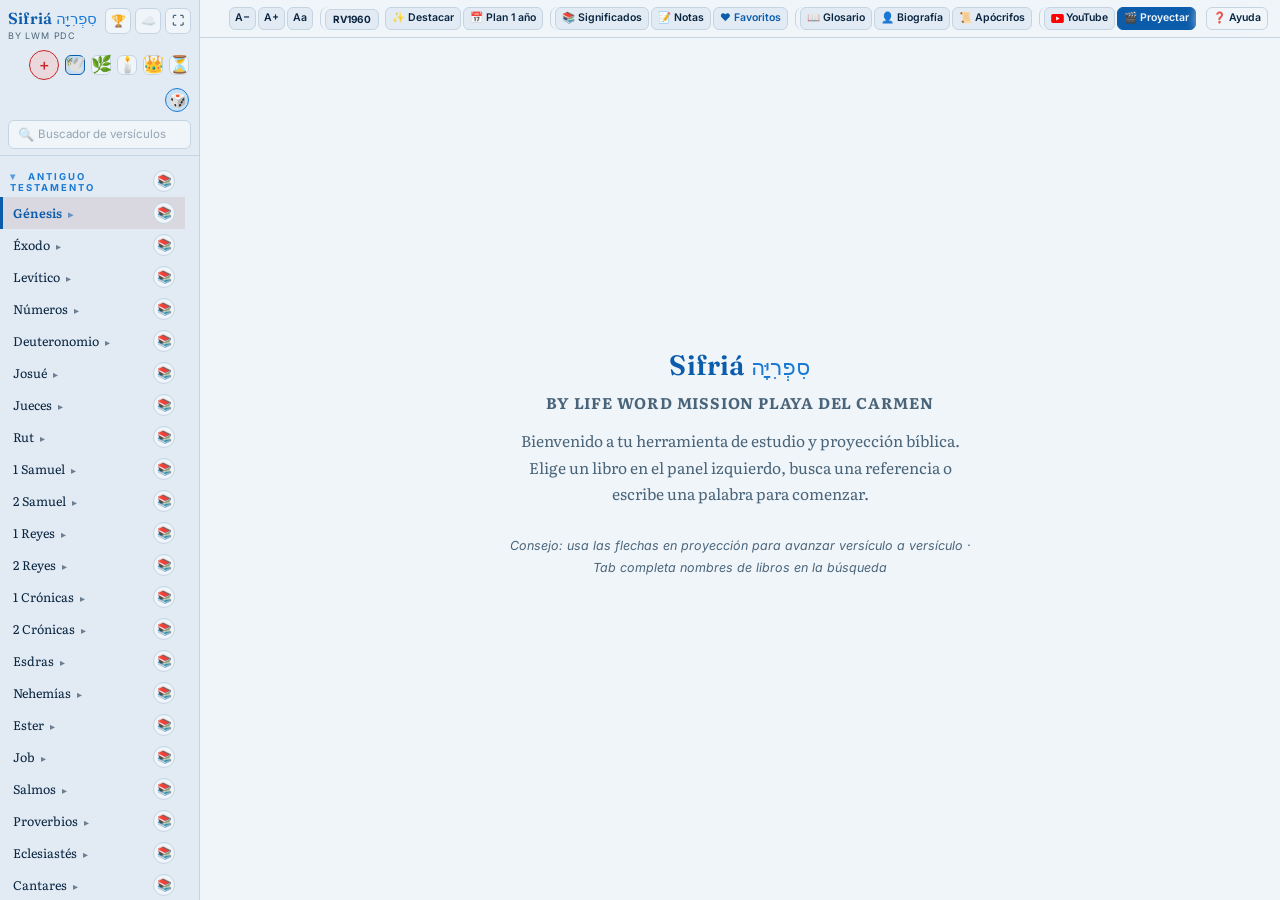
==== commit 9c4b943b: "Add files via upload" ====
--- a/index.html
+++ b/index.html
@@ -3,7 +3,7 @@
 <head>
 <meta charset="UTF-8">
 <meta name="viewport" content="width=device-width, initial-scale=1.0">
-<title>SEFER ספר — BY LIFE WORD MISSION</title>
+<title>Sifriá סִפְרִיָּה — BY LIFE WORD MISSION</title>
 <link rel="preconnect" href="https://fonts.googleapis.com">
 <link href="https://fonts.googleapis.com/css2?family=Fraunces:ital,opsz,wght@0,9..144,400;0,9..144,500;0,9..144,600;0,9..144,700;1,9..144,500&family=Literata:ital,opsz,wght@0,7..72,400;0,7..72,500;0,7..72,600;1,7..72,400&family=Inter:wght@400;500;600;700&display=swap" rel="stylesheet">
 
@@ -36,7 +36,7 @@
       <div id="nav-header-row">
         <div>
           <div class="brand-block" id="brand-reset-btn" role="button" tabindex="0" data-tooltip="Reiniciar navegación (contraer todo)" title="Reiniciar navegación (contraer todo)" style="cursor:pointer;">
-          <div class="brand">SEFER<span class="brand-heb">ספר</span></div>
+          <div class="brand">Sifriá<span class="brand-heb">סִפְרִיָּה</span></div>
           <div class="brand-sub">BY LWM PDC</div>
           </div>
         </div>
@@ -123,7 +123,7 @@
           <span id="estado-nube" style="display:none;" aria-hidden="true"></span>
           <button class="btn has-tip" id="youtube-btn" data-tooltip="Pegar un sermón de YouTube mientras lees"><svg class="yt-logo" viewBox="0 0 28 20" width="18" height="13" aria-hidden="true"><rect width="28" height="20" rx="4" fill="#FF0000"/><path d="M11 5.5v9l7.5-4.5L11 5.5z" fill="#fff"/></svg> YouTube</button>
           <button class="btn primary has-tip" id="project-btn" data-tooltip="Proyectar versículo, selección o capítulo">🎬 Proyectar</button>
-          <button class="btn has-tip" id="help-btn" data-tooltip="Manual de SEFER y tour guiado">❓ Ayuda</button>
+          <button class="btn has-tip" id="help-btn" data-tooltip="Manual de Sifriá y tour guiado">❓ Ayuda</button>
         </span>
       </div>
     </div>
@@ -133,7 +133,7 @@
 <button type="button" class="btn" id="mt-meanings" data-tooltip="Ver significados guardados">📚 Significados</button>
       <button type="button" class="btn" id="mt-notes" data-tooltip="Abrir tus notas por versículo">📝 Notas</button>
       <button type="button" class="btn fav-btn" id="mt-favs" data-tooltip="Ver versículos favoritos">♥ Favoritos</button>
-      <button type="button" class="btn" id="mt-help" data-tooltip="Manual de SEFER y tour guiado">❓ Ayuda</button>
+      <button type="button" class="btn" id="mt-help" data-tooltip="Manual de Sifriá y tour guiado">❓ Ayuda</button>
     </div>
     <div id="selection-bar"><div id="selection-info"></div></div>
 
@@ -232,8 +232,8 @@
     </div>
     <div style="font-size:12px;font-weight:600;color:var(--ink-soft);margin:0 0 6px;">Inicio del plan</div>
     <div style="display:flex;gap:6px;flex-wrap:wrap;margin:0 0 12px;">
-      <button type="button" class="btn plan-mode-btn active" id="plan-mode-calendar" data-mode="calendar">1 ene – 31 dic</button>
-      <button type="button" class="btn plan-mode-btn" id="plan-mode-today" data-mode="today">Desde hoy (365 días)</button>
+      <button type="button" class="btn plan-mode-btn" id="plan-mode-calendar" data-mode="calendar">1 ene – 31 dic</button>
+      <button type="button" class="btn plan-mode-btn active" id="plan-mode-today" data-mode="today">Desde hoy (365 días)</button>
     </div>
     <p style="font-size:13px;color:var(--ink-soft);margin:0 0 12px;">Día <strong id="dia-actual-plan">—</strong> <span id="plan-mode-label" style="opacity:0.8;"></span></p>
     <div id="lectura-de-hoy"></div>
@@ -270,7 +270,7 @@
     <button type="button" id="cerrar-apocrifos" style="position:absolute;top:10px;right:12px;border:none;background:transparent;font-size:18px;cursor:pointer;color:var(--ink-soft);z-index:2;">❌</button>
     <div style="flex:0 0 auto;padding:16px 44px 12px 18px;border-bottom:1px solid var(--line);">
       <div style="font-family:var(--font-display);font-size:20px;font-weight:700;color:var(--rubric);">📜 Libros apócrifos</div>
-      <p style="margin:6px 0 0;font-size:13px;color:var(--ink-soft);line-height:1.45;">Información y curiosidades. No se incluye el texto de estos libros. En SEFER usamos el canon de la Reina-Valera 1960 (66 libros).</p>
+      <p style="margin:6px 0 0;font-size:13px;color:var(--ink-soft);line-height:1.45;">Información y curiosidades. No se incluye el texto de estos libros. En Sifriá usamos el canon de la Reina-Valera 1960 (66 libros).</p>
     </div>
     <div id="apocrifos-body" style="flex:1 1 auto;overflow-y:auto;padding:14px 18px 20px;font-size:13.5px;line-height:1.55;"></div>
   </div>
--- a/styles/tour.css
+++ b/styles/tour.css
@@ -1,12 +1,12 @@
 /* SEFER — extracted from index.html (no rule changes) */
 
-#sefer-tour-overlay{display:none;position:fixed;inset:0;z-index:2000;background:rgba(0,0,0,0.55);pointer-events:auto;}
+#sefer-tour-overlay{display:none;position:fixed;inset:0;z-index:9500;background:rgba(0,0,0,0.55);pointer-events:auto;}
 
 #sefer-tour-overlay.open{display:block;}
 
-#sefer-tour-spot{position:fixed;z-index:2001;border:2px solid var(--gold, #c9a227);border-radius:10px;box-shadow:0 0 0 9999px rgba(0,0,0,0.55), 0 0 0 4px rgba(201,162,39,0.35);pointer-events:none;transition:top .2s, left .2s, width .2s, height .2s;}
+#sefer-tour-spot{position:fixed;z-index:9501;border:2px solid var(--gold, #c9a227);border-radius:10px;box-shadow:0 0 0 9999px rgba(0,0,0,0.55), 0 0 0 4px rgba(201,162,39,0.35);pointer-events:none;transition:top .2s, left .2s, width .2s, height .2s;}
 
-#sefer-tour-card{position:fixed;z-index:2002;width:min(340px, calc(100vw - 24px));background:var(--card-bg, #fff);color:var(--ink, #222);border:1px solid var(--line, #ccc);border-radius:12px;padding:14px 16px 12px;box-shadow:0 16px 40px rgba(0,0,0,0.3);font-family:var(--font-ui, system-ui);}
+#sefer-tour-card{position:fixed;z-index:9502;width:min(340px, calc(100vw - 24px));background:var(--card-bg, #fff);color:var(--ink, #222);border:1px solid var(--line, #ccc);border-radius:12px;padding:14px 16px 12px;box-shadow:0 16px 40px rgba(0,0,0,0.3);font-family:var(--font-ui, system-ui);}
 
 #sefer-tour-card h4{margin:0 0 6px;font-family:var(--font-display, system-ui);font-size:16px;color:var(--rubric, #8b1e1e);}
 
@@ -21,25 +21,33 @@
 .tour-start-btn{width:100%;margin-bottom:12px;}
 
 
+/* SEFER FIX 2.5.16: el tour debe quedar SIEMPRE por encima de todo lo que
+   explica, incluida la proyección (#stage, z-index:3000 !important desde el
+   fix 2.5.13). Antes el overlay/spot/card del tour tenían tope 2000/2001/2002
+   !important, por debajo de #stage: al llegar al paso 10 ("Proyección") la
+   pantalla grande se abría pero tapaba por completo el recuadro dorado y la
+   tarjeta explicativa del tour, dando la impresión de que "no había
+   superposición". Se sube el tope a 9500/9501/9502 — por encima de #stage
+   (3000) y de los menús propios de la toolkit que llegan a 5000. */
 #sefer-tour-overlay{
-  z-index:2000 !important;
+  z-index:9500 !important;
   pointer-events:none !important;
   background:transparent !important;
 }
 #sefer-tour-spot{
-  z-index:2001 !important;
+  z-index:9501 !important;
   pointer-events:none !important;
 }
 #sefer-tour-card{
-  z-index:2002 !important;
+  z-index:9502 !important;
   pointer-events:auto !important;
 }
 
 
 /* Tour clickability — forced */
-#sefer-tour-overlay{ z-index:2000 !important; pointer-events:none !important; background:transparent !important; }
-#sefer-tour-spot{ z-index:2001 !important; pointer-events:none !important; }
-#sefer-tour-card{ z-index:2002 !important; pointer-events:auto !important; position:fixed !important; }
+#sefer-tour-overlay{ z-index:9500 !important; pointer-events:none !important; background:transparent !important; }
+#sefer-tour-spot{ z-index:9501 !important; pointer-events:none !important; }
+#sefer-tour-card{ z-index:9502 !important; pointer-events:auto !important; position:fixed !important; }
 
 
 .tour-start-btn{
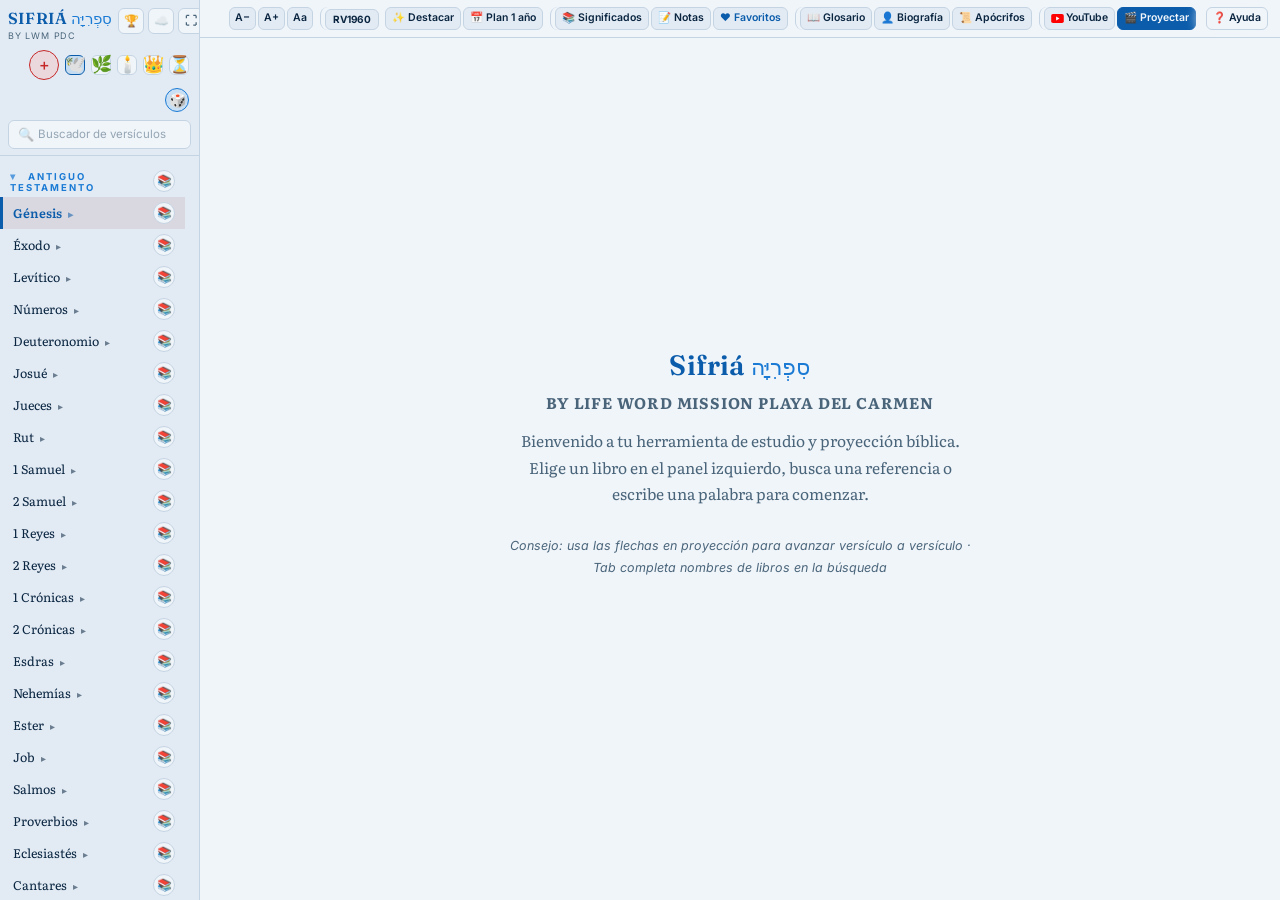
==== commit 64679c73: "Add files via upload" ====
--- a/index.html
+++ b/index.html
@@ -36,7 +36,7 @@
       <div id="nav-header-row">
         <div>
           <div class="brand-block" id="brand-reset-btn" role="button" tabindex="0" data-tooltip="Reiniciar navegación (contraer todo)" title="Reiniciar navegación (contraer todo)" style="cursor:pointer;">
-          <div class="brand">Sifriá<span class="brand-heb">סִפְרִיָּה</span></div>
+          <div class="brand">SIFRIÁ<span class="brand-heb">סִפְרִיָּה</span></div>
           <div class="brand-sub">BY LWM PDC</div>
           </div>
         </div>
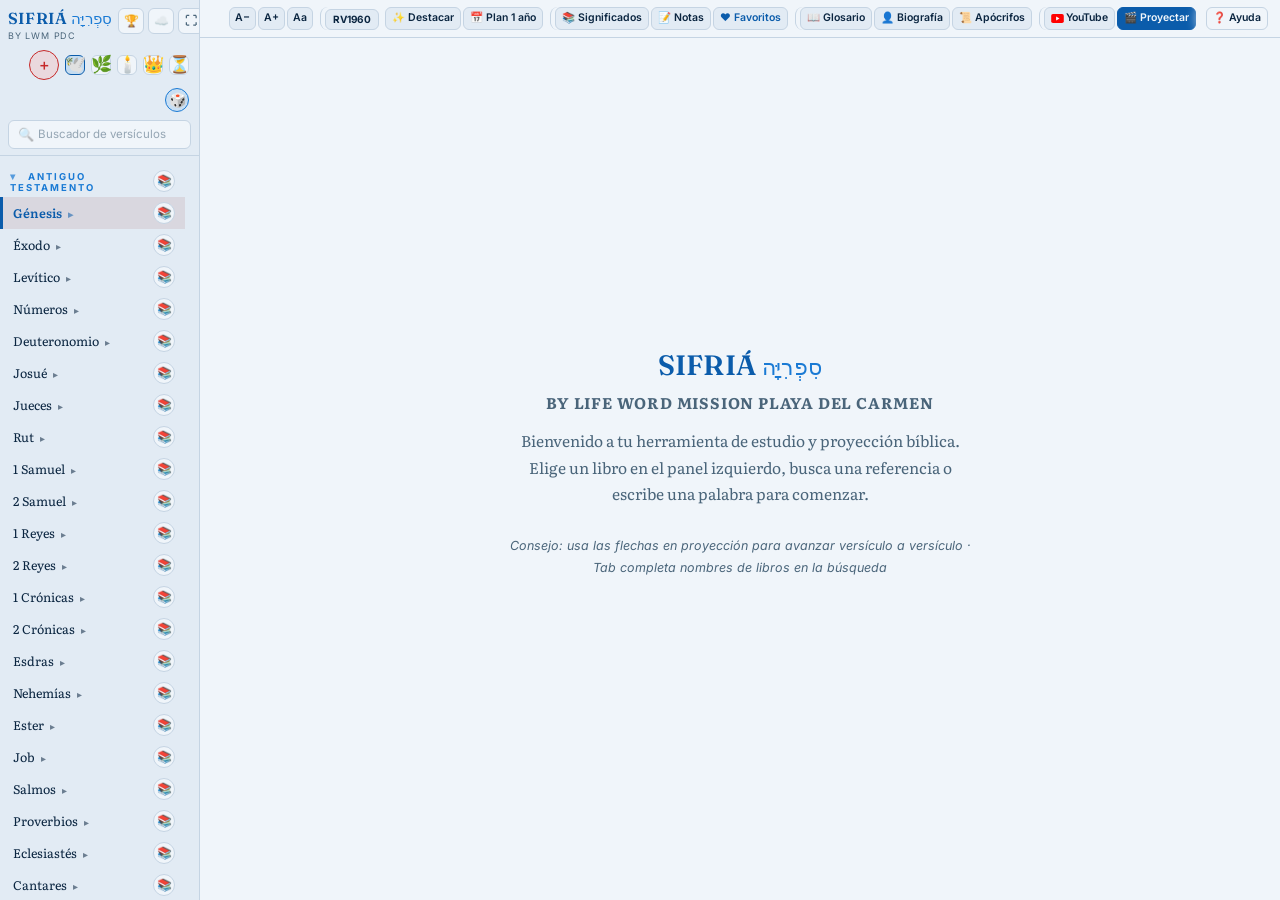
==== commit c13e3c6c: "Add files via upload" ====
--- a/index.html
+++ b/index.html
@@ -3,7 +3,7 @@
 <head>
 <meta charset="UTF-8">
 <meta name="viewport" content="width=device-width, initial-scale=1.0">
-<title>Sifriá סִפְרִיָּה — BY LIFE WORD MISSION</title>
+<title>SIFRIÁ סִפְרִיָּה — BY LIFE WORD MISSION</title>
 <link rel="preconnect" href="https://fonts.googleapis.com">
 <link href="https://fonts.googleapis.com/css2?family=Fraunces:ital,opsz,wght@0,9..144,400;0,9..144,500;0,9..144,600;0,9..144,700;1,9..144,500&family=Literata:ital,opsz,wght@0,7..72,400;0,7..72,500;0,7..72,600;1,7..72,400&family=Inter:wght@400;500;600;700&display=swap" rel="stylesheet">
 
@@ -123,7 +123,7 @@
           <span id="estado-nube" style="display:none;" aria-hidden="true"></span>
           <button class="btn has-tip" id="youtube-btn" data-tooltip="Pegar un sermón de YouTube mientras lees"><svg class="yt-logo" viewBox="0 0 28 20" width="18" height="13" aria-hidden="true"><rect width="28" height="20" rx="4" fill="#FF0000"/><path d="M11 5.5v9l7.5-4.5L11 5.5z" fill="#fff"/></svg> YouTube</button>
           <button class="btn primary has-tip" id="project-btn" data-tooltip="Proyectar versículo, selección o capítulo">🎬 Proyectar</button>
-          <button class="btn has-tip" id="help-btn" data-tooltip="Manual de Sifriá y tour guiado">❓ Ayuda</button>
+          <button class="btn has-tip" id="help-btn" data-tooltip="Manual de SIFRIÁ סִפְרִיָּה y tour guiado">❓ Ayuda</button>
         </span>
       </div>
     </div>
@@ -133,7 +133,7 @@
 <button type="button" class="btn" id="mt-meanings" data-tooltip="Ver significados guardados">📚 Significados</button>
       <button type="button" class="btn" id="mt-notes" data-tooltip="Abrir tus notas por versículo">📝 Notas</button>
       <button type="button" class="btn fav-btn" id="mt-favs" data-tooltip="Ver versículos favoritos">♥ Favoritos</button>
-      <button type="button" class="btn" id="mt-help" data-tooltip="Manual de Sifriá y tour guiado">❓ Ayuda</button>
+      <button type="button" class="btn" id="mt-help" data-tooltip="Manual de SIFRIÁ סִפְרִיָּה y tour guiado">❓ Ayuda</button>
     </div>
     <div id="selection-bar"><div id="selection-info"></div></div>
 
@@ -270,7 +270,7 @@
     <button type="button" id="cerrar-apocrifos" style="position:absolute;top:10px;right:12px;border:none;background:transparent;font-size:18px;cursor:pointer;color:var(--ink-soft);z-index:2;">❌</button>
     <div style="flex:0 0 auto;padding:16px 44px 12px 18px;border-bottom:1px solid var(--line);">
       <div style="font-family:var(--font-display);font-size:20px;font-weight:700;color:var(--rubric);">📜 Libros apócrifos</div>
-      <p style="margin:6px 0 0;font-size:13px;color:var(--ink-soft);line-height:1.45;">Información y curiosidades. No se incluye el texto de estos libros. En Sifriá usamos el canon de la Reina-Valera 1960 (66 libros).</p>
+      <p style="margin:6px 0 0;font-size:13px;color:var(--ink-soft);line-height:1.45;">Información y curiosidades. No se incluye el texto de estos libros. En SIFRIÁ סִפְרִיָּה usamos el canon de la Reina-Valera 1960 (66 libros).</p>
     </div>
     <div id="apocrifos-body" style="flex:1 1 auto;overflow-y:auto;padding:14px 18px 20px;font-size:13.5px;line-height:1.55;"></div>
   </div>
@@ -365,7 +365,7 @@
   <script src="https://accounts.google.com/gsi/client" async defer></script>
   
 <script>
-/* SEFER — carga Biblia (prueba bible/ y raíz) */
+/* SIFRIÁ — carga Biblia (prueba bible/ y raíz) */
 (function(){
   function loadOne(file){
     return new Promise(function(resolve, reject){
@@ -377,7 +377,7 @@
         var s = document.createElement('script');
         s.src = url;
         s.async = false;
-        s.onload = function(){ console.info('[SEFER] OK', url); resolve(url); };
+        s.onload = function(){ console.info('[SIFRIÁ] OK', url); resolve(url); };
         s.onerror = function(){ next(); };
         document.head.appendChild(s);
       }
@@ -391,10 +391,10 @@
       try{
         if(window.BIBLE_DATA){ window.BIBLE = window.BIBLE_DATA; }
       }catch(e){}
-      console.info('[SEFER] Biblia lista', Object.keys(window.BIBLE_DATA||{}).length, 'libros');
+      console.info('[SIFRIÁ] Biblia lista', Object.keys(window.BIBLE_DATA||{}).length, 'libros');
     })
     .catch(function(err){
-      console.error('[SEFER]', err);
+      console.error('[SIFRIÁ]', err);
       try{
         alert('No se cargó el texto bíblico. Necesitas en el repo:\n• bible/bible-data.js\n• bible/bible-versions.js\n• bible/book-info.js');
       }catch(e){}
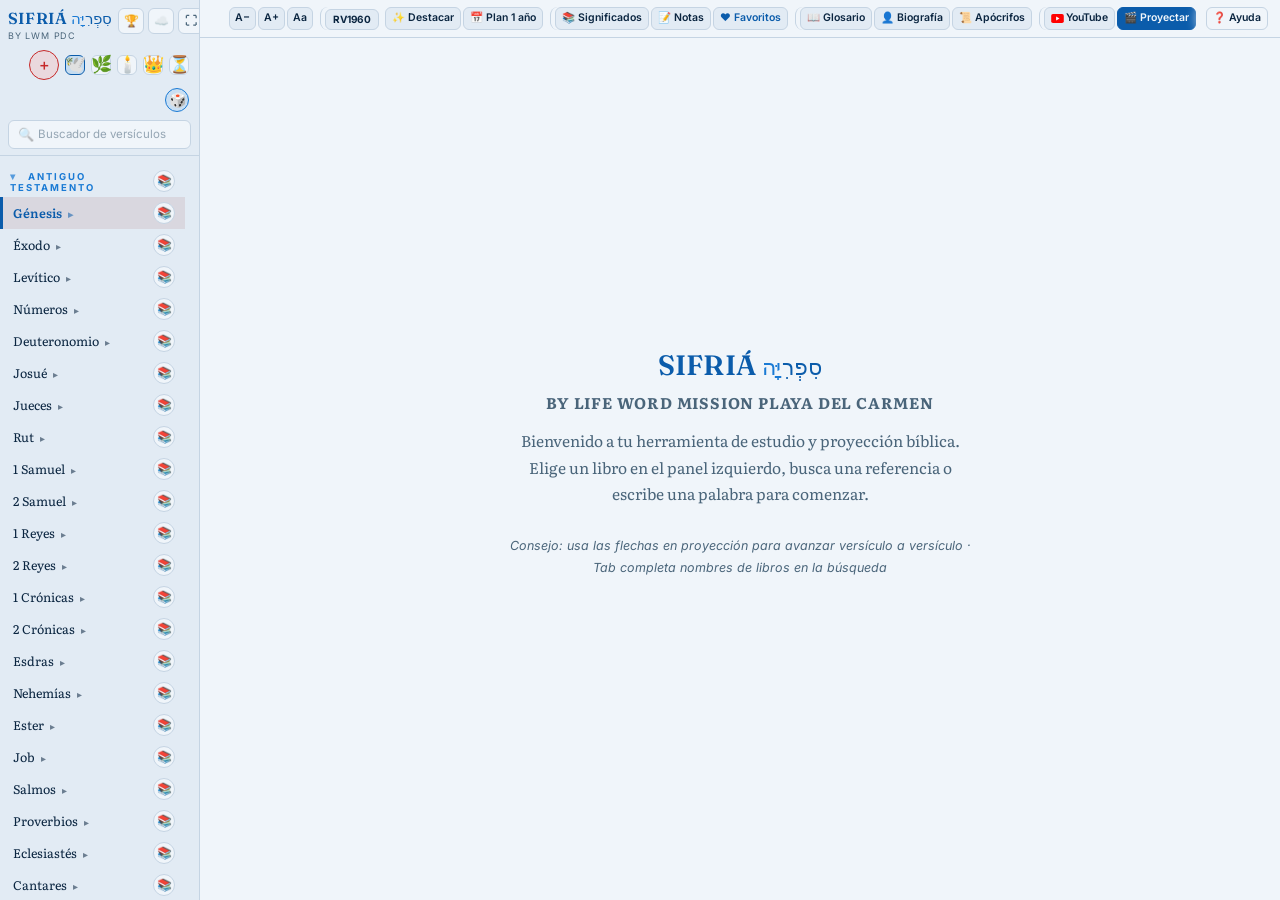
==== commit df13cf12: "Add files via upload" ====
--- a/index.html
+++ b/index.html
@@ -36,7 +36,7 @@
       <div id="nav-header-row">
         <div>
           <div class="brand-block" id="brand-reset-btn" role="button" tabindex="0" data-tooltip="Reiniciar navegación (contraer todo)" title="Reiniciar navegación (contraer todo)" style="cursor:pointer;">
-          <div class="brand">SIFRIÁ<span class="brand-heb">סִפְרִיָּה</span></div>
+          <div class="brand">SIFRIÁ<span class="brand-heb"><span class="brand-heb-a">סִפְרִ</span><span class="brand-heb-b">יָּה</span></span></div>
           <div class="brand-sub">BY LWM PDC</div>
           </div>
         </div>
--- a/styles/nav.css
+++ b/styles/nav.css
@@ -38,7 +38,9 @@
 
 #nav-header-row{display:flex;align-items:flex-start;justify-content:space-between;gap:8px;}
 
-.brand-heb{font-size:15px;color:var(--gold);margin-left:4px;font-weight:400;}
+.brand-heb{font-size:15px;margin-left:4px;font-weight:400;display:inline;}
+.brand-heb-a{color:var(--rubric);} /* raíz סִפְרִ — homenaje a SEFER */
+.brand-heb-b{color:var(--gold);}  /* יָּה */
 
 #nav-header-actions .nav-action-btn{display:inline-flex;align-items:center;justify-content:center;box-sizing:border-box;border:1px solid var(--line);background:var(--parchment);color:var(--ink-soft);border-radius:6px;width:30px;height:30px;min-width:30px;min-height:30px;padding:0;margin:0;font-family:var(--font-ui);font-size:14px;font-weight:600;line-height:1;cursor:pointer;flex-shrink:0;transition:border-color .15s, color .15s, background .15s;}
 
@@ -134,7 +136,9 @@
 
 .theme-dot .flag-svg{display:block;width:20px;height:14px;border-radius:2px;box-shadow:0 0 0 1px rgba(0,0,0,0.12);}
 
-.welcome-brand .brand-heb{font-size:22px;color:var(--gold);margin-left:6px;font-weight:400;font-family:inherit;}
+.welcome-brand .brand-heb{font-size:22px;margin-left:6px;font-weight:400;font-family:inherit;}
+.welcome-brand .brand-heb-a{color:var(--rubric);}
+.welcome-brand .brand-heb-b{color:var(--gold);}
 
 body.vp-narrow #nav{--nav-w:280px;width:220px;min-width:220px;}
 
@@ -778,3 +782,12 @@
   height: 100% !important;
   border: 0 !important;
 }
+
+
+/* SIFRIÁ hebreo bicolor (todos los temas usan --rubric / --gold del tema) */
+.brand-heb .brand-heb-a,
+.welcome-brand .brand-heb-a,
+.welcome .brand-heb-a { color: var(--rubric) !important; }
+.brand-heb .brand-heb-b,
+.welcome-brand .brand-heb-b,
+.welcome .brand-heb-b { color: var(--gold) !important; }
--- a/styles/themes.css
+++ b/styles/themes.css
@@ -1471,3 +1471,16 @@
 body[data-theme="lwm-night"] #topbar-actions .tb-group + .tb-group {
   border-left-color: rgba(91,163,224,0.3) !important;
 }
+
+
+/* SIFRIÁ — hebreo bicolor respeta variables del tema activo */
+[data-theme] .brand-heb .brand-heb-a,
+[data-theme] .welcome-brand .brand-heb-a,
+[data-theme] .welcome .brand-heb-a {
+  color: var(--rubric) !important;
+}
+[data-theme] .brand-heb .brand-heb-b,
+[data-theme] .welcome-brand .brand-heb-b,
+[data-theme] .welcome .brand-heb-b {
+  color: var(--gold) !important;
+}
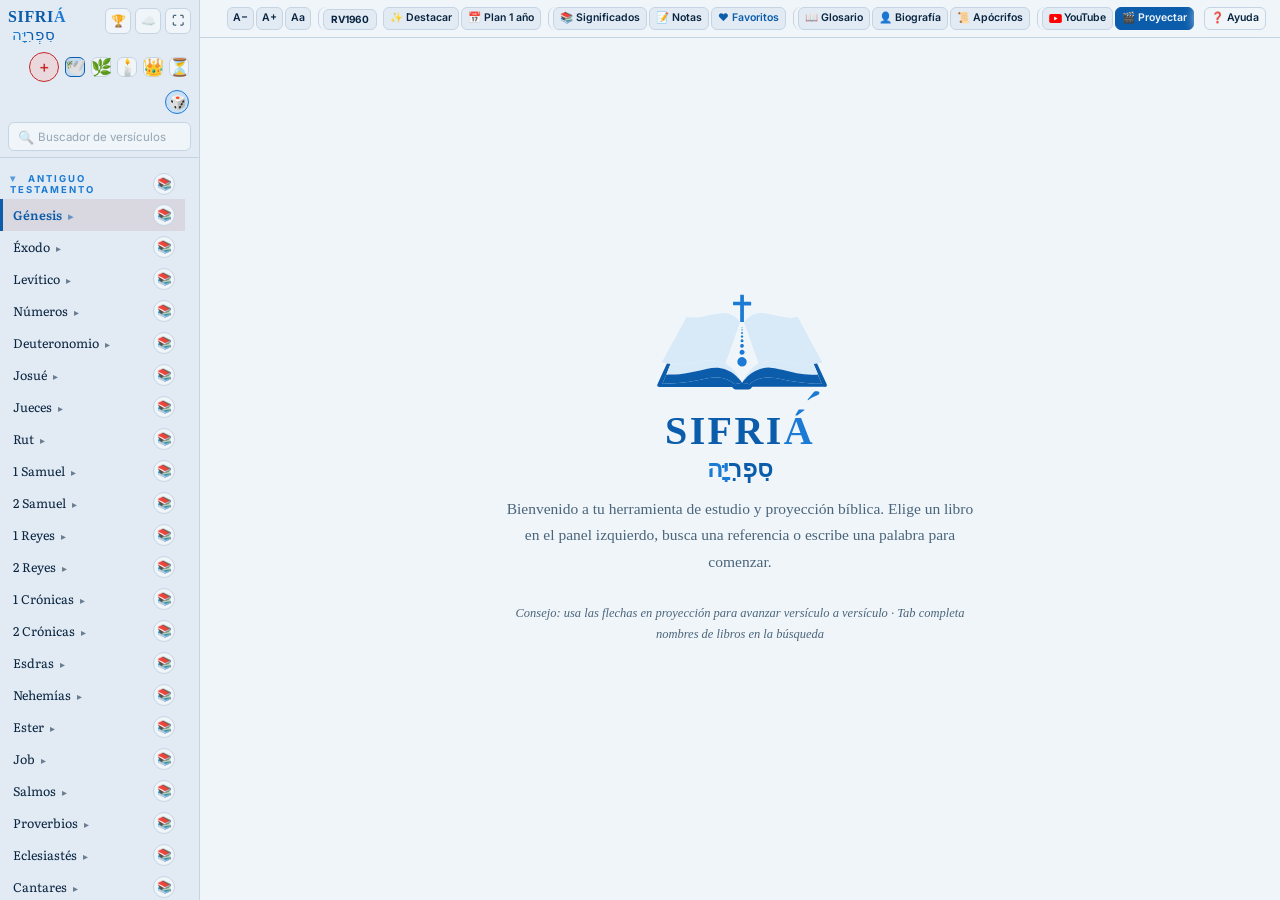
==== commit 7fe97f9d: "Add files via upload" ====
--- a/index.html
+++ b/index.html
@@ -3,7 +3,7 @@
 <head>
 <meta charset="UTF-8">
 <meta name="viewport" content="width=device-width, initial-scale=1.0">
-<title>SIFRIÁ סִפְרִיָּה — BY LIFE WORD MISSION</title>
+<title>SIFRIÁ סִפְרִיָּה</title>
 <link rel="preconnect" href="https://fonts.googleapis.com">
 <link href="https://fonts.googleapis.com/css2?family=Fraunces:ital,opsz,wght@0,9..144,400;0,9..144,500;0,9..144,600;0,9..144,700;1,9..144,500&family=Literata:ital,opsz,wght@0,7..72,400;0,7..72,500;0,7..72,600;1,7..72,400&family=Inter:wght@400;500;600;700&display=swap" rel="stylesheet">
 
@@ -36,9 +36,8 @@
       <div id="nav-header-row">
         <div>
           <div class="brand-block" id="brand-reset-btn" role="button" tabindex="0" data-tooltip="Reiniciar navegación (contraer todo)" title="Reiniciar navegación (contraer todo)" style="cursor:pointer;">
-          <div class="brand">SIFRIÁ<span class="brand-heb"><span class="brand-heb-a">סִפְרִ</span><span class="brand-heb-b">יָּה</span></span></div>
-          <div class="brand-sub">BY LWM PDC</div>
-          </div>
+          <div class="brand"><span class="brand-lat-a">SIFRI</span><span class="brand-lat-b">Á</span> <span class="brand-heb"><span class="brand-heb-a">סִפְרִ</span><span class="brand-heb-b">יָּה</span></span></div>
+</div>
         </div>
         <div id="nav-header-actions">
           <button type="button" id="btn-user-profile" class="nav-action-btn" data-tooltip="Perfil, logros e insignias" title="Perfil">🏆</button>
--- a/styles/base.css
+++ b/styles/base.css
@@ -49,7 +49,7 @@
 
 body.mobile-mode .welcome-mobile{max-width:340px;margin:0 auto;text-align:center;padding:16px 12px;}
 
-body.mobile-mode .welcome-mobile h1{font-family:var(--font-display);font-size:24px;font-weight:600;color:var(--rubric);margin:0 0 4px;}
+body.mobile-mode .welcome-mobile h1{font-family:Georgia,"Times New Roman",serif;font-size:24px;font-weight:600;color:var(--rubric);margin:0 0 4px;}
 
 body.mobile-mode .welcome-mobile .welcome-heb{font-size:18px;color:var(--gold);margin-bottom:10px;}
 
@@ -65,7 +65,7 @@
 
 #notes-btn.active-panel{background:var(--rubric);border-color:var(--rubric);color:var(--parchment);}
 
-#current-ref{font-family:var(--font-display);font-size:15px;font-weight:600;color:var(--ink);white-space:nowrap;line-height:1.35;}
+#current-ref{font-family:Georgia,"Times New Roman",serif;font-size:15px;font-weight:600;color:var(--ink);white-space:nowrap;line-height:1.35;}
 
 #selection-info{font-family:var(--font-ui);font-size:11.5px;color:var(--gold);font-weight:600;line-height:1.35;white-space:normal;word-break:break-word;display:inline-block;text-align:right;max-width:100%;}
 
@@ -107,7 +107,7 @@
 
 .welcome{max-width:560px;margin:48px auto;text-align:center !important;padding:24px;}
 
-.welcome h1{font-family:var(--font-display);font-size:28px;font-weight:600;color:var(--rubric);margin:0 0 8px;}
+.welcome h1{font-family:Georgia,"Times New Roman",serif;font-size:28px;font-weight:600;color:var(--rubric);margin:0 0 8px;}
 
 .welcome .welcome-heb{font-size:22px;color:var(--gold);margin-bottom:18px;}
 
@@ -157,7 +157,7 @@
 
 .plan-order-btn.active, .plan-mode-btn.active{background:var(--rubric);border-color:var(--rubric);color:#fff;}
 
-.welcome-brand, .welcome h1.welcome-brand{font-family:var(--font-display);font-weight:600;font-size:28px;color:var(--rubric);letter-spacing:0.2px;margin:0 0 8px;}
+.welcome-brand,.welcome h1.welcome-brand{font-family:Georgia,"Times New Roman",serif;font-weight:600;font-size:28px;color:var(--rubric);letter-spacing:0.04em;margin:0 0 8px;}
 
 .welcome-sub{font-family:var(--font-ui);font-size:12px;color:var(--ink-soft);text-transform:uppercase;letter-spacing:0.8px;margin:0 0 18px;}
 
@@ -179,7 +179,7 @@
 
 @keyframes toastOut{from{transform:translateX(0);opacity:1;}to{transform:translateX(-120%);opacity:0;}}
 
-#gene-detail .gd-name{font-family:var(--font-display);font-size:24px;font-weight:700;color:var(--rubric);margin:0 0 8px;}
+#gene-detail .gd-name{font-family:Georgia,"Times New Roman",serif;font-size:24px;font-weight:700;color:var(--rubric);margin:0 0 8px;}
 
 #gene-detail .gd-bio{font-size:15px;line-height:1.65;margin:0 0 14px;}
 
--- a/styles/nav.css
+++ b/styles/nav.css
@@ -32,9 +32,9 @@
 
 #nav-header{padding:18px 16px 12px;border-bottom:1px solid var(--line);}
 
-#nav-header .brand, #mobile-header .brand{font-family:var(--font-display);font-weight:600;font-size:19px;color:var(--rubric);letter-spacing:0.2px;}
-
-#nav-header .brand-sub, #mobile-header .brand-sub{font-size:10px;color:var(--ink-soft);text-transform:uppercase;letter-spacing:0.8px;margin-top:2px;line-height:1.3;}
+#nav-header .brand, #mobile-header .brand{font-family:Georgia,"Times New Roman",serif;font-weight:600;font-size:20px;color:var(--rubric);letter-spacing:0.04em;}
+
+#nav-header .brand-sub, #mobile-header .brand-sub{display:none !important;}
 
 #nav-header-row{display:flex;align-items:flex-start;justify-content:space-between;gap:8px;}
 
@@ -791,3 +791,134 @@
 .brand-heb .brand-heb-b,
 .welcome-brand .brand-heb-b,
 .welcome .brand-heb-b { color: var(--gold) !important; }
+
+
+/* Buscador de versículos: scroll horizontal al escribir referencias largas */
+#ref-search {
+  overflow-x: auto !important;
+  white-space: nowrap !important;
+  text-overflow: clip !important;
+}
+
+
+
+
+
+/* .sifria-logo-water: colores originales del SVG (páginas de agua) — no sobrescribir */
+
+/* ========== Logo SIFRIÁ — paleta unificada por tema ========== */
+:root {
+  /* Derivados por defecto (tema claro genérico) */
+  --logo-page: color-mix(in srgb, var(--rubric) 35%, #E8F4FA 65%);
+  --logo-page-deep: color-mix(in srgb, var(--rubric) 55%, #B8D4E8 45%);
+  --logo-spine: var(--rubric);
+  --logo-gold: var(--gold);
+  --logo-mark: var(--rubric);
+}
+.welcome-logo-wrap {
+  display: flex;
+  justify-content: center;
+  align-items: center;
+  margin: 0 auto 12px;
+  max-width: 300px;
+  width: 100%;
+  background: transparent;
+}
+.welcome-sifria-logo,
+.sifria-logo-root {
+  width: 100%;
+  height: auto;
+  max-width: 280px;
+  display: block;
+  background: transparent !important;
+}
+.sifria-logo-page,
+.sifria-logo-water {
+  fill: var(--logo-page) !important;
+  color: var(--logo-page);
+}
+.sifria-logo-page-deep {
+  fill: var(--logo-page-deep) !important;
+  color: var(--logo-page-deep);
+}
+.sifria-logo-spine,
+.sifria-logo-ink {
+  fill: var(--logo-spine) !important;
+  color: var(--logo-spine);
+}
+.sifria-logo-gold {
+  fill: var(--logo-gold) !important;
+  color: var(--logo-gold);
+}
+
+/* Bienvenida: logo y texto más juntos; tipografía alineada al imagotipo */
+.welcome-logo-wrap.welcome-logo-tight{
+  margin: 0 auto 4px !important;
+  max-width: 260px;
+}
+.welcome .welcome-logo-wrap + p,
+.welcome-mobile .welcome-logo-wrap + p{
+  margin-top: 6px !important;
+}
+.welcome,
+.welcome-mobile{
+  font-family: Georgia, "Times New Roman", serif;
+}
+.welcome p,
+.welcome-mobile p,
+.welcome .welcome-hint,
+.welcome-mobile .welcome-hint{
+  font-family: Georgia, "Times New Roman", serif;
+}
+.welcome-brand,
+.brand{
+  font-family: Georgia, "Times New Roman", serif !important;
+  letter-spacing: 0.04em;
+}
+.brand-heb{
+  font-family: Georgia, "Times New Roman", "Noto Serif Hebrew", serif !important;
+}
+
+/* ===== Imagotipo + branding (bienvenida) ===== */
+.welcome-hero{
+  display:flex;
+  flex-direction:column;
+  align-items:center;
+  gap:0;
+  margin:0 auto 10px;
+}
+.welcome-logo-wrap.welcome-logo-tight{
+  margin:0 auto !important;
+  max-width:220px !important;
+  line-height:0;
+}
+.welcome-sifria-logo{
+  max-width:220px !important;
+  height:auto;
+}
+.welcome-brand-lockup{
+  text-align:center;
+  margin:2px 0 0;
+  line-height:1.15;
+}
+.welcome-brand-latin{
+  font-family:Georgia,"Times New Roman",serif;
+  font-size:clamp(28px, 5vw, 40px);
+  font-weight:600;
+  letter-spacing:0.06em;
+}
+.welcome-brand-heb{
+  font-family:Georgia,"Noto Serif Hebrew","Times New Roman",serif;
+  font-size:clamp(18px, 3.2vw, 24px);
+  font-weight:600;
+  margin-top:2px;
+  direction:rtl;
+}
+.brand-lat-a{ color: var(--logo-mark, var(--rubric)); }
+.brand-lat-b{ color: var(--logo-gold, var(--gold)); }
+.brand-heb-a{ color: var(--logo-mark, var(--rubric)); }
+.brand-heb-b{ color: var(--logo-gold, var(--gold)); }
+#nav-header .brand .brand-lat-a{ color: var(--logo-mark, var(--rubric)); }
+#nav-header .brand .brand-lat-b{ color: var(--logo-gold, var(--gold)); }
+.welcome p{ margin-top:12px; }
+.welcome-mobile p{ margin-top:10px; }
--- a/styles/toolbar.css
+++ b/styles/toolbar.css
@@ -1420,3 +1420,69 @@
   text-overflow: clip !important;
   white-space: nowrap !important;
 }
+
+
+/* ===== Toolkit density (2.º monitor / TV / ventanas estrechas) =====
+   Evita transform:scale (desacomoda botones). Compacta tipografía y padding. */
+#topbar.tk-density-1 #topbar-actions{ gap:3px 4px !important; }
+#topbar.tk-density-1 #topbar-actions .btn,
+#topbar.tk-density-1 #help-btn{
+  font-size:10px !important;
+  padding:3px 5px !important;
+}
+#topbar.tk-density-1 #topbar-actions .btn-icon{
+  padding:3px 5px !important;
+  min-width:26px !important;
+}
+#topbar.tk-density-1 .version-switch-toolkit,
+#topbar.tk-density-1 #version-btn{
+  font-size:10px !important;
+  max-width:4.6em !important;
+  padding:3px 4px !important;
+}
+
+#topbar.tk-density-2 #topbar-actions{ gap:2px 3px !important; }
+#topbar.tk-density-2 #topbar-actions .btn,
+#topbar.tk-density-2 #help-btn{
+  font-size:9.5px !important;
+  padding:2px 4px !important;
+}
+#topbar.tk-density-2 #topbar-actions .btn-icon{
+  padding:2px 4px !important;
+  min-width:24px !important;
+}
+#topbar.tk-density-2 .version-switch-toolkit,
+#topbar.tk-density-2 #version-btn{
+  font-size:9.5px !important;
+  max-width:4.2em !important;
+}
+
+#topbar.tk-density-3 #topbar-actions{ gap:2px !important; }
+#topbar.tk-density-3 #topbar-actions .btn,
+#topbar.tk-density-3 #help-btn{
+  font-size:9px !important;
+  padding:2px 3px !important;
+}
+#topbar.tk-density-3 #topbar-actions .btn-icon{
+  padding:2px 3px !important;
+  min-width:22px !important;
+}
+#topbar.tk-density-3 .tb-group{ gap:2px !important; }
+
+/* Solo si aún no cabe: una segunda fila ordenada, no botones sueltos */
+#topbar.tk-density-wrap{
+  flex-wrap:wrap !important;
+  overflow:visible !important;
+  align-content:flex-start !important;
+}
+#topbar.tk-density-wrap #topbar-actions{
+  flex-wrap:wrap !important;
+  justify-content:flex-end !important;
+  max-width:100% !important;
+}
+
+/* Contenedor app: altura estable en pantallas externas */
+#app, #main, #content-wrap{
+  max-width:100vw;
+  box-sizing:border-box;
+}
--- a/styles/themes.css
+++ b/styles/themes.css
@@ -1484,3 +1484,109 @@
 [data-theme] .welcome .brand-heb-b {
   color: var(--gold) !important;
 }
+
+/* ========== Logo SIFRIÁ — paletas revisadas (arena, reino, glass prioritarios) ========== */
+
+/* Arena: pergamino arena, vino y oro — páginas arena clara, lomo vino, acento oro */
+[data-theme="arena"] {
+  --logo-page: #F2E8D0;
+  --logo-page-deep: #D4B87A;
+  --logo-spine: #8A2E28;
+  --logo-gold: #A6822B;
+  --logo-mark: #8A2E28;
+}
+
+/* Reino: fondo navy, oro real — páginas azul noche suave, lomo/marca oro */
+[data-theme="reino"] {
+  --logo-page: #2A3D5C;
+  --logo-page-deep: #1A2A42;
+  --logo-spine: #C9A227;
+  --logo-gold: #E0C35A;
+  --logo-mark: #E0C35A;
+}
+
+/* Edén / Sándalo (coherencia con clásicos) */
+[data-theme="eden"] {
+  --logo-page: #E4EEDC;
+  --logo-page-deep: #8AAA70;
+  --logo-spine: #5B7A4A;
+  --logo-gold: #A68B3C;
+  --logo-mark: #5B7A4A;
+}
+[data-theme="sandalo"] {
+  --logo-page: #3A3228;
+  --logo-page-deep: #2A241C;
+  --logo-spine: #C75B54;
+  --logo-gold: #D4AF37;
+  --logo-mark: #D4AF37;
+}
+
+/* Día clásico */
+[data-theme="lwm-day"], [data-theme="life-word-mission"], [data-theme="day"],
+[data-theme="claro"], [data-theme="paz"] {
+  --logo-page: #D8EAF8;
+  --logo-page-deep: #6AADD9;
+  --logo-spine: #0B5CAB;
+  --logo-gold: #1A7AD4;
+  --logo-mark: #0B5CAB;
+}
+
+/* Glass — misma familia que el tema base, tonos un poco más suaves/cristal */
+[data-theme="day-glass"], [data-theme="glass"] {
+  --logo-page: #E8F4FC;
+  --logo-page-deep: #8EC4E8;
+  --logo-spine: #0B5CAB;
+  --logo-gold: #0071E3;
+  --logo-mark: #0B5CAB;
+}
+[data-theme="mex-glass"] {
+  --logo-page: #E4F2EA;
+  --logo-page-deep: #7BC4A0;
+  --logo-spine: #006847;
+  --logo-gold: #CE1126;
+  --logo-mark: #006847;
+}
+[data-theme="ukr-glass"] {
+  --logo-page: #EEF4FC;
+  --logo-page-deep: #7AAFE0;
+  --logo-spine: #0057B7;
+  --logo-gold: #E6C200;
+  --logo-mark: #0057B7;
+}
+[data-theme="kor-glass"] {
+  --logo-page: #FCF0F1;
+  --logo-page-deep: #E88890;
+  --logo-spine: #CD2E3A;
+  --logo-gold: #0047A0;
+  --logo-mark: #CD2E3A;
+}
+[data-theme="night-glass"], [data-theme="lwm-night"], [data-theme="night"], [data-theme="amoled"] {
+  --logo-page: #2A3A4E;
+  --logo-page-deep: #1A2838;
+  --logo-spine: #5AC8FF;
+  --logo-gold: #0A84FF;
+  --logo-mark: #5AC8FF;
+}
+
+/* Banderas clásicas (no glass) */
+[data-theme="mexico"] {
+  --logo-page: #E4F2EA;
+  --logo-page-deep: #6BBF94;
+  --logo-spine: #006847;
+  --logo-gold: #CE1126;
+  --logo-mark: #006847;
+}
+[data-theme="corea"], [data-theme="korea"] {
+  --logo-page: #FCF0F1;
+  --logo-page-deep: #E07078;
+  --logo-spine: #CD2E3A;
+  --logo-gold: #0047A0;
+  --logo-mark: #CD2E3A;
+}
+[data-theme="ucrania"] {
+  --logo-page: #EEF4FC;
+  --logo-page-deep: #5B9AE0;
+  --logo-spine: #0057B7;
+  --logo-gold: #E6C200;
+  --logo-mark: #0057B7;
+}
--- a/styles/responsive.css
+++ b/styles/responsive.css
@@ -141,3 +141,22 @@
 @media (max-width:1200px){
   #version-switch.version-switch-toolkit{ max-width:150px !important; flex-basis:150px !important; }
 }
+
+
+/* TV / monitor secundario (Full HD y 1366) — sin asumir solo el portátil */
+@media (min-width: 1280px) and (max-width: 1920px){
+  #topbar{
+    padding:6px 10px !important;
+    box-sizing:border-box !important;
+  }
+  #topbar-actions{
+    max-width:100% !important;
+    min-width:0 !important;
+  }
+}
+@media (max-width: 1600px){
+  #topbar-actions .btn, #help-btn{
+    font-size:10.5px !important;
+    padding:4px 6px !important;
+  }
+}
